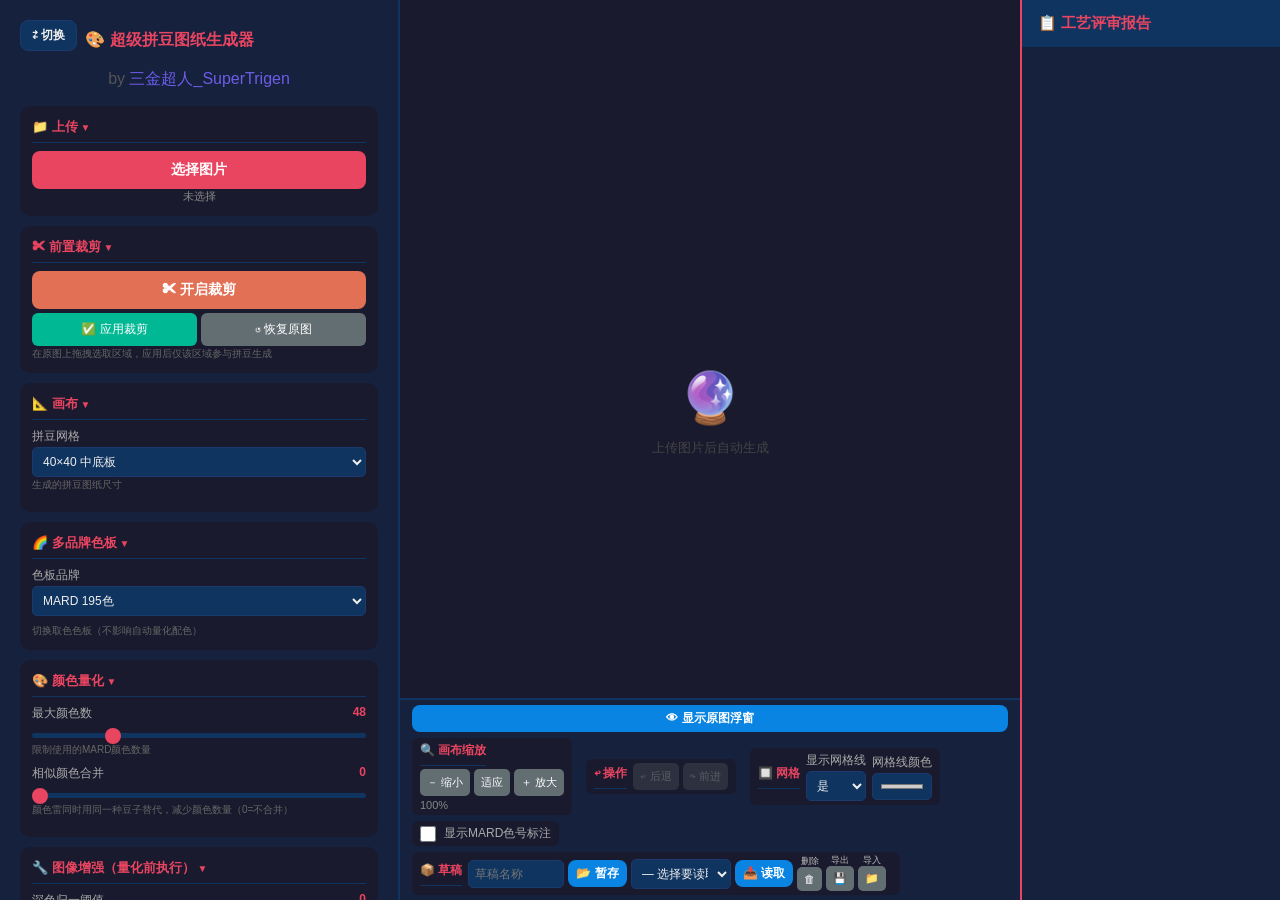
==== app.html @ 9b3119f3 "选择页电脑手机端拆分" ====
<!DOCTYPE html>
<html lang="zh-CN">
<head>
    <meta charset="UTF-8">
    <meta name="viewport" content="width=device-width, initial-scale=1.0">
    <title>免费拼豆图纸生成器 Pro - by 三金超人_SuperTrigen</title>
    <link rel="stylesheet" href="css/style.css">
    <link rel="stylesheet" href="css/mobile.css">
</head>
<body class="force-desktop">
<script>(function(){var m=new URLSearchParams(location.search).get('mode');var b=document.body;if(m==='mobile'){b.classList.remove('force-desktop');b.classList.add('layout-mobile');}else{b.classList.add('force-desktop');b.classList.remove('layout-mobile');}})();</script>
<div class="app-container">
<div class="control-panel" id="control-panel" style="width:400px;flex-shrink:0;">
<div class="sheet-grip" data-sheet="cp"><button type="button" class="sheet-close" aria-label="关闭" onpointerdown="event.stopPropagation()" onclick="closeSheet()">✕</button></div>
<div class="title-row"><button class="title-switch" id="switchVersionBtn2" onclick="location.href='index.html'" title="切换版本">⇄ 切换</button>
<h1 class="title" style="font-size:18px;margin-top:10px;white-space:nowrap;">🎨 超级拼豆图纸生成器</h1></div>
<p class="author" style="font-size:16px;margin-top:8px;white-space:nowrap;">by <a href="https://github.com/chai-07" target="_blank">三金超人_SuperTrigen</a></p>
<div class="control-group" data-grp="upload"><h3>📁 上传</h3><input type="file" id="fileInput" accept="image/*" style="display:none"><button class="btn btn-upload" onclick="document.getElementById('fileInput').click()">选择图片</button><p class="file-info" id="fileInfo">未选择</p></div>
<div class="control-group" data-grp="crop"><h3>✂ 前置裁剪</h3>
<button class="btn btn-clear" id="cropOpenBtn" style="margin-bottom:4px">✂ 开启裁剪</button>
<div style="display:flex;gap:4px;">
    <button id="cropApplyBtn" disabled style="flex:1;background:#00b894;color:#fff;border:none;border-radius:6px;padding:8px 0;font-size:12px;cursor:pointer">✅ 应用裁剪</button>
    <button id="cropRestoreBtn" style="flex:1;background:#636e72;color:#fff;border:none;border-radius:6px;padding:8px 0;font-size:12px;cursor:pointer">↺ 恢复原图</button>
</div>
<span class="hint">在原图上拖拽选取区域，应用后仅该区域参与拼豆生成</span></div>
<div class="control-group" data-grp="canvas"><h3>📐 画布</h3><div class="setting-row"><label>拼豆网格</label><select id="canvasSize"><option value="20">20×20 超小底板</option><option value="29">29×29 小底板</option><option value="40" selected>40×40 中底板</option><option value="50">50×50 标准底板</option><option value="80">80×80 大底板</option><option value="100">100×100 超大底板</option><option value="custom">自定义尺寸…</option></select><span class="hint">生成的拼豆图纸尺寸</span></div><div class="setting-row" id="customSizeRow" style="display:none"><label>自定义 (宽×高)</label><span style="display:flex;gap:6px;align-items:stretch"><input type="text" id="customSize" placeholder="例如 35x35 或 60x40" style="flex:1;width:100%;min-width:0;padding:8px;border-radius:6px;background:#0f3460;color:#eee;border:1px solid #1a3a6e;font-size:13px"><button class="btn" id="customSizeConfirm" style="width:auto;flex-shrink:0;padding:8px 16px;font-size:13px;border-radius:6px;background:#e94560;color:#fff">确认</button></span><span class="hint">输入格式：宽x高（5~150，如 35x35），填好后点「确认」生成</span></div></div>
<div class="control-group" data-grp="brand"><h3>🌈 多品牌色板</h3>
<div class="setting-row"><label>色板品牌</label><select id="brandSel"><option value="MARD" selected>MARD 195色</option><option value="PERLER">Perler 117色</option><option value="HAMA">Hama 33色</option><option value="ARTKAL">Artkal 176色</option></select></div>
<span class="hint">切换取色色板（不影响自动量化配色）</span></div>
<div class="control-group" data-grp="quant"><h3>🎨 颜色量化</h3><div class="setting-row"><label>最大颜色数 <span class="value-display" id="colorCountValue">48</span></label><input type="range" id="maxColors" min="4" max="195" value="48" step="1"><span class="hint">限制使用的MARD颜色数量</span></div>
<div class="setting-row"><label>相似颜色合并 <span class="value-display" id="mergeSimilarValue">0</span></label><input type="range" id="mergeSimilar" min="0" max="100" value="0" step="1"><span class="hint">颜色雷同时用同一种豆子替代，减少颜色数量（0=不合并）</span></div></div>
<div class="control-group" data-grp="enhance"><h3>🔧 图像增强（量化前执行）</h3>
<div class="enh-btns">
<button type="button" class="enh-btn" data-target="darkUnify">深色归一</button>
<button type="button" class="enh-btn" data-target="blackThreshold">黑色阈值</button>
<button type="button" class="enh-btn" data-target="gamma">伽马</button>
<button type="button" class="enh-btn" data-target="saturation">饱和度</button>
<button type="button" class="enh-btn" data-target="contrast">对比度</button>
<button type="button" class="enh-btn" data-target="brightness">亮度</button>
<button type="button" class="enh-btn" data-target="sharpen">锐化</button>
<button type="button" class="enh-btn" data-target="denoise">降噪</button>
</div>
<div class="enh-panels">
<div class="setting-row enh-row" data-row="darkUnify"><label>深色归一阈值 <span class="value-display" id="darkUnifyValue">0</span></label><input type="range" id="darkUnify" min="0" max="40" value="0" step="1"><span class="hint">亮度低于此值的像素强制变纯黑</span></div>
<div class="setting-row enh-row" data-row="blackThreshold"><label>黑色阈值 <span class="value-display" id="blackValue">0</span></label><input type="range" id="blackThreshold" min="0" max="30" value="0" step="1"><span class="hint">压暗部去灰雾，让画面更通透</span></div>
<div class="setting-row enh-row" data-row="gamma"><label>伽马校正 <span class="value-display" id="gammaValue">1.00</span></label><input type="range" id="gamma" min="70" max="130" value="100" step="1"><span class="hint">校正整体亮度曲线</span></div>
<div class="setting-row enh-row" data-row="saturation"><label>饱和度 <span class="value-display" id="satValue">100</span>%</label><input type="range" id="saturation" min="80" max="120" value="100" step="1"><span class="hint">增强色彩鲜艳度</span></div>
<div class="setting-row enh-row" data-row="contrast"><label>对比度 <span class="value-display" id="contrastValue">100</span>%</label><input type="range" id="contrast" min="80" max="120" value="100" step="1"><span class="hint">100为原图基准，左右微调明暗层次</span></div>
<div class="setting-row enh-row" data-row="brightness"><label>亮度 <span class="value-display" id="brightValue">0</span></label><input type="range" id="brightness" min="-20" max="20" value="0" step="1"><span class="hint">整体提亮或压暗</span></div>
<div class="setting-row enh-row" data-row="sharpen"><label>锐化 <span class="value-display" id="sharpValue">0</span></label><input type="range" id="sharpen" min="-10" max="10" value="0" step="1"><span class="hint">正值锐化 / 负值柔化，0为原图</span></div>
<div class="setting-row enh-row" data-row="denoise"><label>降噪 <span class="value-display" id="denoiseValue">0</span></label><input type="range" id="denoise" min="0" max="5" value="0" step="1"><span class="hint">减少杂色碎点</span></div>
</div>
<button class="btn btn-reset" onclick="resetParams()">↺ 重置所有参数</button></div>
<div class="control-group" data-grp="clean"><h3>🧹 清理</h3><button class="btn btn-clear" onclick="removeSingles()">🧹 清除1×1孤立点</button></div>
<!-- 画布缩放控件已移至中栏底部 .mid-bottom -->
<div class="control-group" data-grp="sym"><h3>🪞 对称绘图</h3>
<div class="setting-row"><label>对称模式</label><select id="symMode"><option value="off" selected>关闭</option><option value="vertical">左右对称</option><option value="horizontal">上下对称</option><option value="quad">四向对称</option></select></div>
<span class="hint">开启后画笔自动镜像，适合制作对称图案</span></div>
<div class="control-group" data-grp="edit"><h3>🖌️ 手动修图</h3>
<div style="display:flex;gap:4px;margin-bottom:6px;">
    <button class="btn btn-wand" id="wandBtn" onclick="toggleWand()" style="flex:1;background:#9b59b6;color:#fff;border:none;border-radius:5px;cursor:pointer;font-size:12px;padding:8px 0;">🪄 魔棒选区</button>
</div>
<p style="font-size:11px;color:#aaa;margin-bottom:4px;">画笔: <span id="brushColorDisplay" style="color:#e94560;">H19 黑色</span></p>
<div style="display:flex;gap:4px;margin-bottom:6px;">
    <button class="btn btn-eyedrop" id="eyedropBtn" onclick="toggleEyedropper()" style="flex:1;">💉 取色管</button>
    <input type="text" id="mardCodeInput" placeholder="输入色号如A1" style="flex:2;" onkeydown="if(event.key==='Enter')setBrushByCode()">
    <button onclick="setBrushByCode()" style="flex:1;background:#636e72;color:#fff;border:none;border-radius:5px;cursor:pointer;font-size:11px;">确定</button>
</div>
<p style="font-size:10px;color:#666;margin-bottom:4px;">全色板取色（点击选色，色板可滚动）</p>
<div class="mard-full-grid" id="mardFullGrid"></div>
<button class="btn btn-null" id="nullBrushBtn" onclick="selectNullBrush()" style="margin-top:6px;margin-bottom:4px;">⬜ 镂空笔(null) · 不填充</button>
<div class="setting-row" style="margin-top:8px;"><label>画笔大小 <span id="brushSizeValue">1</span></label><input type="range" id="brushSize" min="1" max="5" value="1" step="1"></div>
</div>
<div class="control-group" data-grp="pendant"><h3>🔯 挂件工艺模板</h3>
<div class="setting-row"><label>模板形状</label><select id="templateSel"><option value="none" selected>无 / 清除</option><option value="disc">圆形挂件</option><option value="heart">心形挂件</option><option value="rsquare">圆角方挂件</option></select></div>
<div class="setting-row" id="templateScaleRow" style="margin-top:6px;display:none;"><label>模板大小 <span id="templateScaleValue">100%</span></label><input type="range" id="templateScale" min="0.3" max="1" value="1" step="0.05"></div>
<span class="hint">选中模板后拖动滑块，右侧实时预览；将板外区域设为镂空并自动加挂孔</span></div>
<div class="control-group" data-grp="speck"><h3>✨ 智能清理</h3>
<div class="setting-row"><label>清杂碎块(≤N颗) <span id="speckSizeValue" class="value-display">2</span></label><input type="range" id="speckSize" min="1" max="8" value="2" step="1"><span class="hint">仅清除完全孤立在同色区域中的小色块，不碰细线与边缘</span></div>
<button class="btn btn-clear" id="cleanSpecksBtn">✨ 一键清杂点</button>
<span class="hint">移除≤阈值的孤立同色碎块，自动并入周边主色</span></div>
<div class="control-group" data-grp="export">
<div class="setting-row" style="margin-bottom:6px;"><label>导出文件命名前缀</label><input type="text" id="exportName" placeholder="留空自动：随机命名1 / 随机命名2 …"></div>
<button class="btn btn-download" id="downloadBtn" disabled onclick="downloadResult()">💾 下载效果图 PNG</button>
<button class="btn btn-download2" id="downloadCodeBtn" disabled onclick="downloadCodeResult()">📋 下载色号图纸 PNG</button>
<button class="btn btn-download" id="colorPdfBtn" style="margin-top:6px" disabled onclick="downloadColorPdf()">📕 彩色PDF</button>
<button class="btn btn-download2" id="csvBtn" disabled onclick="downloadCsv()">📊 CSV耗材清单</button>
<button class="btn" id="packageBtn"  disabled onclick="packageExport()">📦 一键打包导出（4种）</button>
<span class="hint" id="pkgHint">打包将优先让你选择文件夹保存；浏览器不支持时自动下载ZIP（解压即得文件夹）</span>
</div>
</div>
<div class="center-column">
<div class="result-area" id="resultArea">
<div class="result-box"><canvas id="resultCanvas"></canvas><div class="placeholder" id="resultPlaceholder"><span class="icon">🔮</span>上传图片后自动生成</div></div>
<p class="tool-info" id="pixelInfo"></p>
<div class="float-original" id="floatOriginal" style="display:none">
<div class="float-head" id="floatHead"><span>📷 原图（拖动此处移动）</span><span class="float-x" id="floatClose" title="隐藏原图">✕</span></div>
<div class="float-body"><img id="originalImage" style="display:none" alt="原图">
<div class="crop-overlay" id="cropOverlay"><div class="crop-rect" id="cropRect"></div></div>
</div>
</div>
</div>
<div class="mid-bottom">
<button class="btn btn-download2" id="toggleOriginalBtn">👁 显示原图浮窗</button>
<div class="control-group zoom-bar zoom-col"><h3>🔍 画布缩放</h3>
<div class="zoom-btns">
<button onclick="zoomCanvas(0.8)" class="mini">－ 缩小</button>
<button onclick="fitZoom()" class="mini">适应</button>
<button onclick="zoomCanvas(1.25)" class="mini">＋ 放大</button>
</div>
<p class="file-info" id="zoomInfo" style="text-align:center;margin-top:2px;">100%</p>
</div>
<div class="control-group zoom-bar"><h3>↩ 操作</h3>
<div class="zoom-btns">
<button class="mini" id="undoBtn" onclick="undoBrush()">↩ 后退</button>
<button class="mini" id="redoBtn" onclick="redoBrush()">↷ 前进</button>
</div></div>
<div class="control-group" data-grp="grid"><h3>🔲 网格</h3>
<div class="setting-row"><label>显示网格线</label><select id="showGrid"><option value="yes" selected>是</option><option value="no">否</option></select></div>
<div class="setting-row"><label>网格线颜色</label><input type="color" id="gridColor" value="#cccccc"></div>
</div>
<div class="control-group" data-grp="code" style="flex-direction:row;align-items:center"><div class="checkbox-row" style="margin:0"><input type="checkbox" id="showColorCodes" onchange="toggleColorCodes()"><label for="showColorCodes">显示MARD色号标注</label></div></div>
<div class="control-group" data-grp="draft"><h3>📦 草稿</h3>
<div class="draft-row">
<input type="text" id="draftName" placeholder="草稿名称">
<button class="btn btn-download2" onclick="saveDraft()">📂 暂存</button>
<select id="draftSelect"><option value="">— 读取 —</option></select>
<button class="btn btn-download2" onclick="loadDraft()">📥 读取</button>
<span class="mini-cap"><span class="cap">删除</span><button class="mini" onclick="deleteDraft()" title="删除选中">🗑</button></span>
<span class="mini-cap"><span class="cap">导出</span><button class="mini" onclick="exportDraft()" title="导出文件">💾</button></span>
<span class="mini-cap"><span class="cap">导入</span><button class="mini" onclick="document.getElementById('draftFileInput').click()" title="导入文件">📁</button></span>
</div>
<input type="file" id="draftFileInput" accept=".json,application/json" style="display:none">
<p class="file-info" id="draftInfo"></p></div>
</div>
<p class="file-info storage-warn" id="storageWarn" style="display:none;padding:3px 12px;color:#e9b949;font-size:11px;background:#16213e;border-top:1px solid #0f3460;"></p>
</div>
<aside class="review-panel" id="reviewPanel">
<div class="sheet-grip" data-sheet="rp"><button type="button" class="sheet-close" aria-label="关闭" onpointerdown="event.stopPropagation()" onclick="closeSheet()">✕</button></div>
    <div class="rp-header"><span>📋 工艺评审报告</span></div>
    <div class="rp-body" id="reviewBody"></div>
</aside>
</div>
<div class="mobile-top" id="mobileTop">
  <div class="mt-left">
    <button class="mt-btn" id="switchVersionBtn" title="切换版本"><span class="mt-ico">⇄</span><span class="mt-txt">切换</span></button>
    <button class="mt-btn" id="mtGrid" title="网格"><span class="mt-ico">🔲</span><span class="mt-txt">网格</span></button>
    <button class="mt-btn" id="mtCode" title="色号标注"><span class="mt-ico">🔢</span><span class="mt-txt">色号</span></button>
    <button class="mt-btn" id="mtReview" title="评审报告"><span class="mt-ico">📋</span><span class="mt-txt">评审</span></button>
  </div>
  <div class="mt-right">
    <button class="mt-btn mt-accent" id="mtDraft" title="草稿"><span class="mt-ico">📂</span><span class="mt-txt">草稿</span></button>
    <button class="mt-btn mt-accent" id="mtExport" title="导出"><span class="mt-ico">💾</span><span class="mt-txt">导出</span></button>
  </div>
</div>
<div class="mobile-bar" id="mobileBar">
    <button class="mbtn" data-grp="upload"><span class="ico">📁</span><span>上传</span></button>
    <button class="mbtn" data-grp="crop"><span class="ico">✂️</span><span>裁剪</span></button>
    <button class="mbtn" data-grp="canvas"><span class="ico">📐</span><span>画布</span></button>
    <button class="mbtn" data-grp="brand"><span class="ico">🌈</span><span>色板</span></button>
    <button class="mbtn" data-grp="quant"><span class="ico">🎨</span><span>调色</span></button>
    <button class="mbtn" data-grp="enhance"><span class="ico">🔧</span><span>增强</span></button>
    <button class="mbtn" data-grp="clean"><span class="ico">🧹</span><span>清理</span></button>
    <button class="mbtn" data-grp="sym"><span class="ico">🪞</span><span>对称</span></button>
    <button class="mbtn" data-grp="edit"><span class="ico">🖌️</span><span>手动</span></button>
    <button class="mbtn" data-grp="pendant"><span class="ico">🔯</span><span>挂件</span></button>
    <button class="mbtn" data-grp="speck"><span class="ico">✨</span><span>智能</span></button>
</div>
<div class="scrim" id="scrim"></div>

<script src="js/data.js"></script>
<script src="js/color.js"></script>
<script src="js/render.js"></script>
<script src="js/draft.js"></script>
<script src="js/review.js"></script>
<script src="js/export.js"></script>
<script src="js/ui.js"></script>
</body>
</html>
---- css/style.css ----
*{margin:0;padding:0;box-sizing:border-box}
        html,body{height:100%}
        body{font-family:'Segoe UI',Arial,sans-serif;background:#1a1a2e;color:#eee}
        .app-container{display:flex;height:100vh;overflow:hidden}
        .control-panel{width:260px;min-width:240px;background:#16213e;padding:20px;overflow-y:auto;display:flex;flex-direction:column;gap:10px;border-right:2px solid #0f3460;position:relative;z-index:68}
        .control-panel h1{font-size:18px;color:#e94560;text-align:center}
        .control-panel .author{font-size:10px;color:#555;text-align:center;margin-bottom:6px}
        .control-panel .author a{color:#6c5ce7;text-decoration:none}
        .control-panel .author a:hover{color:#e94560}
        .control-group{background:#1a1a2e;border-radius:10px;padding:12px}
        .control-group h3{font-size:13px;color:#e94560;margin-bottom:8px;border-bottom:1px solid #0f3460;padding-bottom:6px}
        .setting-row{margin-bottom:8px}
        .setting-row label{display:block;font-size:12px;color:#aaa;margin-bottom:2px}
        .hint{font-size:10px;color:#666;display:block;margin-top:1px}
        .value-display{float:right;color:#e94560;font-weight:bold;font-size:12px}
        input[type="range"]{width:100%;height:5px;border-radius:3px;background:#0f3460;-webkit-appearance:none;cursor:pointer}
        input[type="range"]::-webkit-slider-thumb{-webkit-appearance:none;width:16px;height:16px;border-radius:50%;background:#e94560;cursor:pointer}
        select,input[type="color"]{width:100%;padding:6px;border-radius:5px;background:#0f3460;color:#eee;border:1px solid #1a3a6e;font-size:12px}
        input[type="text"]{width:100%;padding:6px;border-radius:5px;background:#0f3460;color:#eee;border:1px solid #1a3a6e;font-size:12px}
        .btn{width:100%;padding:10px;color:white;border:none;border-radius:8px;font-size:14px;cursor:pointer;font-weight:bold}
        .btn-upload{background:#e94560}.btn-upload:hover{background:#ff6b81}
        .btn-download{background:#00b894}.btn-download:hover{background:#00d2a0}.btn-download:disabled{opacity:.4;cursor:not-allowed}
        .btn-download2{background:#0984e3}.btn-download2:hover{background:#1a94f7}.btn-download2:disabled{opacity:.4;cursor:not-allowed}
        .btn-reset{background:#636e72;margin-bottom:4px}.btn-reset:hover{background:#7f8c8d}
        .btn-clear{background:#e17055;margin-bottom:4px}.btn-clear:hover{background:#f19075}
        .btn-undo{background:#6c5ce7;margin-bottom:4px}.btn-undo:hover{background:#7c6cf7}
        .btn-eyedrop{background:#fdcb6e;color:#333;margin-bottom:4px}.btn-eyedrop:hover{background:#ffeaa7}.btn-eyedrop.active{background:#e94560;color:#fff}
        .btn-null{background:#00b894}.btn-null:hover{background:#00d2a0}.btn-null.active{background:#e94560;color:#fff;box-shadow:0 0 8px #e94560}#packageBtn {background:#e94560;margin-top:4px;}
        #packageBtn:disabled {opacity:.4;cursor:not-allowed;}
        .file-info{font-size:11px;color:#888;text-align:center}
        .checkbox-row{display:flex;align-items:center;gap:8px;font-size:12px;color:#aaa;margin-bottom:8px}
        .checkbox-row input[type="checkbox"]{width:16px;height:16px;cursor:pointer}
        .mard-full-grid{display:grid;grid-template-columns:repeat(10,1fr);gap:2px;max-height:250px;overflow-y:auto;padding:4px;background:#0f3460;border-radius:6px;margin-top:6px}
        .mard-full-item{display:flex;flex-direction:column;align-items:center;cursor:pointer;padding:2px 1px;border-radius:3px;border:1px solid transparent;transition:0.15s}
        .mard-full-item:hover{border-color:#fff;background:#1a3a6e}
        .mard-full-item.active{border-color:#e94560;background:#1a1a2e;box-shadow:0 0 8px #e94560}
        .mard-full-swatch{width:22px;height:22px;border-radius:2px;border:1px solid #555}
        .mard-full-label{font-size:8px;color:#ccc;margin-top:1px;text-align:center}
        .eyedrop-cursor{cursor:crosshair}
        .preview-panel{flex:1;display:flex;flex-direction:column;align-items:center;justify-content:center;background:#1a1a2e;padding:20px;border-right:2px solid #0f3460;min-width:280px}
        .preview-panel h2{font-size:14px;color:#888;margin-bottom:15px}
        .preview-box{max-width:100%;max-height:65vh;border-radius:10px;overflow:auto;background:#111;display:flex;align-items:center;justify-content:center}
        .preview-box img{max-width:100%;max-height:65vh;object-fit:contain}
        .result-panel{flex:1;display:flex;flex-direction:column;align-items:center;justify-content:center;background:#1a1a2e;padding:20px;min-width:280px;overflow:auto}
        .result-panel h2{font-size:14px;color:#888;margin-bottom:15px}
        .result-box{overflow:auto;width:100%;max-width:100%;max-height:70vh}
        .result-box canvas{display:block;margin:0 auto;max-width:none;image-rendering:pixelated;cursor:crosshair}
        .placeholder{color:#444;font-size:13px;text-align:center;padding:40px}
        .placeholder .icon{font-size:50px;display:block;margin-bottom:12px}
        .tool-info{font-size:11px;color:#e94560;text-align:center;margin-top:5px;min-height:18px}
        @media(max-width:1200px){
        .app-container{flex-direction:column;height:auto;min-height:100vh;padding-top:56px}
        .control-panel{position:fixed;top:0;left:0;height:100vh;width:320px;max-width:85vw;z-index:70;transform:translateX(-105%);transition:transform .3s ease;box-shadow:8px 0 24px rgba(0,0,0,.5);padding-top:60px}
        .control-panel.open{transform:translateX(0)}
        .mobile-bar{display:flex}
        .review-panel{position:fixed;top:0;right:0;height:100vh;width:330px;max-width:92vw;transform:translateX(105%);transition:transform .3s ease;z-index:75;box-shadow:-8px 0 24px rgba(0,0,0,.5)}
        .review-panel.open{transform:translateX(0)}
        .result-box canvas{touch-action:none}
        .preview-panel,.result-panel{min-width:auto;width:100%}
    }
    .group-toggle{cursor:pointer;user-select:none}
    .group-toggle::after{content:' ▼';font-size:10px;color:#e94560}
    .control-group.collapsed .group-body{display:none}
    .control-group.collapsed .group-toggle::after{content:' ▶'}
    .group-body{margin-top:8px}
    .mobile-bar{display:none;align-items:center;gap:8px;padding:10px;background:#16213e;border-bottom:2px solid #0f3460;position:fixed;top:0;left:0;right:0;z-index:72}
    .mobile-top{display:none}    .mobile-bar .mbtn{flex:1;background:#0f3460;color:#eee;border:1px solid #1a3a6e;border-radius:8px;padding:12px;font-size:15px;font-weight:bold}
    .center-column{display:flex;flex-direction:column;flex:1 1 auto;min-width:0;max-width:1000px;margin:0 auto;overflow-y:auto}
    .center-column .result-panel{flex:none;border-right:none;background:transparent;min-height:0}
    .result-area{position:relative;flex:1 1 auto;min-height:0;display:flex;flex-direction:column;align-items:center;justify-content:center;overflow:hidden;padding:8px}
.center-column .result-box{width:100%;max-width:100%;max-height:100%;overflow:auto}
    .float-original{position:fixed;top:12px;left:auto;right:12px;bottom:auto;width:160px;max-width:32%;background:#16213e;border:1px solid #e94560;border-radius:8px;box-shadow:0 4px 16px rgba(0,0,0,.5);z-index:120;overflow:hidden}
    .float-head{display:flex;justify-content:space-between;align-items:center;padding:4px 8px;background:#0f3460;color:#e94560;font-size:12px;cursor:move;user-select:none}
    .float-x{cursor:pointer;color:#eee;font-size:14px;padding:0 4px}
    .float-body{position:relative}
    .float-body img{display:block;width:100%;height:auto}
    @media (max-width:1199px){ .float-original{top:auto;bottom:84px;right:12px} }
    .mid-bottom{flex:0 0 auto;display:flex;flex-wrap:wrap;align-items:center;gap:6px 14px;padding:5px 12px;background:#16213e;border-top:2px solid #0f3460;overflow:visible;white-space:normal}
.center-column .mid-bottom>*{margin:0}
.center-column .mid-bottom .control-group{display:flex;flex-direction:row;align-items:center;flex-wrap:nowrap;gap:6px;padding:4px 8px;margin:0!important;border-radius:6px}
.center-column .mid-bottom .control-group h3{margin:0!important;font-size:12px;white-space:nowrap}
.center-column .mid-bottom .setting-row{margin:0!important}
.center-column .mid-bottom .control-group input,.center-column .mid-bottom .control-group select,.center-column .mid-bottom .control-group button{margin:0!important}
.center-column .mid-bottom #draftName{width:96px}
.center-column .mid-bottom #draftSelect{width:100px}
.center-column .mid-bottom .draft-row{display:flex;align-items:center;gap:4px;flex-wrap:nowrap}
.center-column .mid-bottom .mini{background:#636e72;color:#fff;border:none;border-radius:5px;cursor:pointer;font-size:11px;padding:6px 7px;white-space:nowrap}
.center-column .mid-bottom .mini:disabled{background:#3a3f4a;color:#888;cursor:not-allowed;opacity:.6}
.center-column .mid-bottom .btn{padding:5px 8px;font-size:12px}
.center-column .mid-bottom #toggleOriginalBtn{margin:0!important}
.center-column .mid-bottom #zoomInfo,.center-column .mid-bottom #draftInfo{margin:0!important}
    .zoom-bar{margin:0!important}
    .center-column .mid-bottom .zoom-col{flex-direction:column;align-items:flex-start;gap:3px}
    .center-column .mid-bottom .zoom-col .zoom-btns{display:flex;gap:4px;align-items:center;margin:0!important}
    .center-column .mid-bottom .mini-cap{display:flex;flex-direction:column;align-items:center;gap:1px;line-height:1}
    .center-column .mid-bottom .mini-cap .cap{font-size:9px;color:#bbb}
    .review-panel{width:260px;min-width:240px;background:#16213e;border-left:2px solid #e94560;display:flex;flex-direction:column;overflow:hidden}
    .rp-header{display:flex;justify-content:space-between;align-items:center;padding:14px 16px;background:#0f3460;color:#e94560;font-weight:bold;font-size:15px}
    .rp-close{background:none;border:none;color:#eee;font-size:22px;cursor:pointer;line-height:1}
    .rp-body{padding:14px 16px;overflow-y:auto;flex:1;font-size:13px;color:#ddd}
    .rp-section{background:#1a1a2e;border-radius:8px;padding:10px;margin-bottom:12px}
    .rp-section h4{color:#e94560;font-size:13px;margin-bottom:8px;border-bottom:1px solid #0f3460;padding-bottom:4px}
    .rp-stat{display:flex;justify-content:space-between;padding:3px 0;font-size:12px}
    .rp-frag{font-size:11px;color:#ffb3b3;margin:2px 0}
    .rp-suggest{font-size:12px;color:#aef;margin:3px 0}
    .rp-badge{display:inline-block;background:#e94560;color:#fff;border-radius:10px;padding:3px 12px;font-weight:bold;font-size:14px}
    .scrim{position:fixed;inset:0;background:rgba(0,0,0,.55);z-index:65;opacity:0;visibility:hidden;transition:.3s}
    .sheet-grip{display:none;flex:0 0 auto;align-items:center;justify-content:center;height:24px;cursor:row-resize;touch-action:none}
    .sheet-grip::after{content:"";width:42px;height:5px;border-radius:3px;background:#3a4570}
    .enh-btns{display:none}      /* 桌面端不显示按钮栏，增强滑块直接展开 */
    .enh-row{}                   /* 桌面端默认显示所有增强滑块 */
    .sheet-close{display:none;position:absolute;right:8px;top:50%;transform:translateY(-50%);width:30px;height:30px;align-items:center;justify-content:center;background:transparent;border:none;color:#8a93a8;font-size:18px;line-height:1;padding:0;z-index:7}
    .scrim.show{opacity:1;visibility:visible}
    .crop-overlay{position:fixed;background:rgba(0,0,0,.5);touch-action:none;z-index:85;display:none}
    .crop-rect{position:absolute;border:2px dashed #e94560;background:rgba(233,69,96,.18);box-shadow:0 0 0 9999px rgba(0,0,0,.5)}
    .hl-btn:active{background:#e94560!important}
    .btn-review{background:#6c5ce7!important;margin-bottom:6px}
    .btn-review:hover{background:#7c6cf7!important}
    .rp-tab{cursor:pointer;transition:filter .15s}
    .rp-tab:hover{filter:brightness(1.15)}
    .risk-item{cursor:pointer;transition:background .15s,border-color .15s}
    .risk-item:hover{background:#1a3a6e!important;border-color:#e94560!important}

/* 桌面端：切换按钮与标题同一行 */
.title-row{display:flex;align-items:center;gap:8px;flex-wrap:nowrap}
.title-row .title{font-size:16px!important;white-space:nowrap!important;margin:10px 0 0!important}
.title-switch{background:#0f3460;color:#eee;border:1px solid #1a3a6e;border-radius:8px;padding:6px 11px;font-size:12px;font-weight:600;cursor:pointer;white-space:nowrap;flex-shrink:0}
.title-switch:active{background:#1a3a6e}

/* ===== 强制电脑版（在手机上也可选桌面布局） ===== */
body.force-desktop .app-container{flex-direction:row!important;height:100vh!important;min-height:0!important;padding-top:0!important;overflow:auto!important}
body.force-desktop .control-panel{position:relative!important;transform:none!important;top:auto!important;left:auto!important;height:auto!important;width:400px!important;min-width:240px!important;max-width:none!important;padding-top:20px!important;box-shadow:none!important;flex-shrink:0!important}
body.force-desktop .review-panel{position:relative!important;transform:none!important;top:auto!important;right:auto!important;height:auto!important;width:260px!important;min-width:240px!important;max-width:none!important;box-shadow:none!important;flex-shrink:0!important}
body.force-desktop .mobile-bar{display:none!important}
body.force-desktop .scrim{display:none!important}
body.force-desktop .mobile-top{display:none!important}
body.force-desktop .center-column{max-width:none!important;margin:0!important;flex:1 1 auto!important;min-width:480px!important}
---- css/mobile.css ----
/* 手机版排版（由 app.html 按需加载；desktop 模式不生效） */
/* ===== 手机版排版：美图秀秀式竖屏（画布为主角 + 底部工具栏 + 底部弹出面板） ===== */
@media(max-width:1200px){
  body:not(.force-desktop) .app-container{flex-direction:column!important;height:100vh!important;min-height:0!important;padding:0!important;overflow:hidden!important}
  /* 中间列：画布占主体，常用工具条常驻底部 */
  body:not(.force-desktop) .center-column{flex:1 1 auto!important;min-height:0!important;display:flex!important;flex-direction:column!important;margin:0!important;max-width:none!important;padding:0 0 calc(150px + env(safe-area-inset-bottom))!important;overflow:hidden!important}
  body:not(.force-desktop) .result-area{flex:1 1 auto!important;min-height:0!important;display:flex!important;flex-direction:column!important;align-items:center!important;justify-content:center!important;overflow:auto!important;padding:58px 14px 14px!important}
  body:not(.force-desktop) .result-box{max-height:none!important;margin:0!important}
  body:not(.force-desktop) .result-box canvas{max-width:100%!important;height:auto!important}
  body:not(.force-desktop) .tool-info{margin:8px 0 0!important;font-size:12px;text-align:center}
  body:not(.force-desktop) .mid-bottom{position:fixed!important;left:0;right:0;top:auto!important;bottom:calc(52px + env(safe-area-inset-bottom))!important;z-index:79;flex:0 0 auto!important;flex-wrap:wrap!important;overflow:visible!important;gap:4px!important;padding:6px 10px!important;height:auto!important;min-height:46px!important;box-sizing:border-box!important;align-items:center!important;background:#16213e!important;border-top:1px solid #0f3460}
  body:not(.force-desktop) .center-column .mid-bottom .control-group{flex:0 0 auto!important}
  body:not(.force-desktop) .mid-bottom .control-group h3{white-space:nowrap;font-size:12px}
  body:not(.force-desktop) .mid-bottom .zoom-col{flex-direction:row!important;align-items:center!important;gap:6px!important}
  body:not(.force-desktop) .mid-bottom::-webkit-scrollbar{height:6px}
  body:not(.force-desktop) .mid-bottom::-webkit-scrollbar-thumb{background:#0f3460;border-radius:3px}
  body:not(.force-desktop) .mid-bottom .control-group[data-grp="grid"],
  body:not(.force-desktop) .mid-bottom .control-group[data-grp="code"],
  body:not(.force-desktop) .mid-bottom .control-group[data-grp="draft"]{display:none!important}
  body:not(.force-desktop) .mid-bottom .control-group{padding:3px 6px!important;border-radius:6px}
  body:not(.force-desktop) .mid-bottom .control-group h3{font-size:11px!important;margin:0!important}
  body:not(.force-desktop) .mid-bottom #toggleOriginalBtn{padding:4px 8px!important;font-size:11px!important}
  body:not(.force-desktop) .mid-bottom .mini{padding:4px 7px!important;font-size:11px!important}
  body:not(.force-desktop) .mid-bottom .zoom-btns{gap:3px!important}
  body:not(.force-desktop) .storage-warn{padding:3px 10px!important}
  /* 原图浮窗避让底部工具栏 */
  body:not(.force-desktop) .float-original{bottom:calc(150px + env(safe-area-inset-bottom))!important;max-width:34vw!important}
  body:not(.force-desktop) .float-original img{width:auto!important;max-width:100%!important;max-height:16vh!important}
  /* 设置：底部弹出抽屉（顶部把手+横滑标签，画布不被遮挡、不变暗） */
  body:not(.force-desktop) .control-panel{position:fixed!important;left:0;right:0;bottom:calc(144px + env(safe-area-inset-bottom))!important;top:auto!important;width:100%!important;max-width:none!important;min-width:0!important;height:54vh!important;max-height:calc(100vh - 196px)!important;display:flex!important;flex-direction:column!important;transform:translateY(120%)!important;transition:transform .3s cubic-bezier(.22,.61,.36,1)!important;background:#16213e!important;border:none!important;border-radius:18px 18px 0 0!important;box-shadow:0 -10px 40px rgba(0,0,0,.55)!important;padding:0 0 14px!important;z-index:130!important;overflow:auto!important}
  body:not(.force-desktop) .control-panel.open{transform:translateY(0)!important}
  body:not(.force-desktop) .control-panel .title-row,
  body:not(.force-desktop) .control-panel .title,
  body:not(.force-desktop) .control-panel .author{display:none!important}
  body:not(.force-desktop) .control-panel .sheet-grip{position:sticky!important;top:0!important;z-index:6!important;background:#16213e!important;margin:0!important;height:30px!important;flex:0 0 auto!important}
  body:not(.force-desktop) .control-panel .sheet-close{display:flex!important}
  body:not(.force-desktop) .control-panel .enh-btns{display:flex!important;flex-wrap:nowrap!important;gap:6px!important;overflow-x:auto!important;-webkit-overflow-scrolling:touch;padding:8px 12px!important;margin:0!important;border-bottom:1px solid #0f3460!important;flex:0 0 auto!important;background:#16213e!important}
  body:not(.force-desktop) .control-panel .enh-btns::-webkit-scrollbar{height:0!important}
  body:not(.force-desktop) .control-panel .enh-btn{flex:0 0 auto!important;background:#0f3460;border:1px solid #1a3a6e;color:#cfd6e6;border-radius:14px;padding:6px 12px!important;font-size:12px!important;font-weight:600;line-height:1;white-space:nowrap}
  body:not(.force-desktop) .control-panel .enh-btn.active{background:#e94560;border-color:#e94560;color:#fff}
  body:not(.force-desktop) .control-panel .enh-row{display:none}
  body:not(.force-desktop) .control-panel .control-group{padding:12px 16px!important;margin:0!important;flex:0 0 auto!important}
  /* 评审：顶部滑下抽屉 */
  body:not(.force-desktop) .review-panel{position:fixed!important;left:0;right:0;top:calc(52px + env(safe-area-inset-top))!important;bottom:auto!important;width:100%!important;max-width:none!important;min-width:0!important;max-height:calc(100vh - 110px)!important;height:auto!important;display:flex!important;flex-direction:column!important;transform:translateY(-120%)!important;transition:transform .3s cubic-bezier(.22,.61,.36,1)!important;background:#16213e!important;border:none!important;border-radius:0 0 18px 18px!important;box-shadow:0 10px 40px rgba(0,0,0,.55)!important;padding:0 0 calc(20px + env(safe-area-inset-bottom))!important;z-index:130!important;overflow:auto!important}
  body:not(.force-desktop) .review-panel.open{transform:translateY(0)!important}
  body:not(.force-desktop) .review-panel .sheet-grip{position:sticky!important;top:0!important;z-index:6!important;background:#16213e!important;margin:0!important;height:30px!important;flex:0 0 auto!important}
  body:not(.force-desktop) .review-panel .sheet-close{display:flex!important}
  body:not(.force-desktop) .review-panel .rp-header{position:sticky!important;top:30px!important;z-index:5!important;flex:0 0 auto!important;background:#16213e!important;padding:14px 16px 8px!important;font-size:16px}
  body:not(.force-desktop) .review-panel .rp-body{flex:1 1 auto!important;min-height:0!important;padding:0 16px!important}
  /* 顶部栏（网格/色号/评审 + 草稿/导出） */
  body:not(.force-desktop) .mobile-top{display:flex!important;position:fixed;left:0;right:0;top:0;z-index:75;justify-content:space-between;align-items:center;gap:4px;padding:6px 8px calc(6px + env(safe-area-inset-top));background:#16213e;border-bottom:2px solid #0f3460;overflow-x:auto!important;-webkit-overflow-scrolling:touch;white-space:nowrap}
  body:not(.force-desktop) .mobile-top .mt-left,
  body:not(.force-desktop) .mobile-top .mt-right{display:flex;gap:6px;align-items:center}
  body:not(.force-desktop) .mobile-top .mt-btn{background:#0f3460;border:1px solid #1a3a6e;color:#cfd6e6;border-radius:18px;display:flex;align-items:center;gap:4px;padding:5px 8px;font-size:11px;font-weight:600;line-height:1}
  body:not(.force-desktop) .mobile-top .mt-btn .mt-ico{font-size:15px;line-height:1}
  body:not(.force-desktop) .mobile-top .mt-btn.active{background:#e94560;border-color:#e94560;color:#fff}
  body:not(.force-desktop) .mobile-top .mt-btn.mt-accent{background:#e94560;border-color:#e94560;color:#fff}
  body:not(.force-desktop) .title-switch{display:none!important}
  /* 底部功能分类 tab（横向滚动） */
  body:not(.force-desktop) .mobile-bar{display:flex!important;position:fixed;left:0;right:0;bottom:0;top:auto!important;z-index:78;gap:6px;height:calc(52px + env(safe-area-inset-bottom));box-sizing:border-box;align-items:center;padding:0 12px;background:#16213e;border-top:2px solid #0f3460;overflow-x:auto!important;-webkit-overflow-scrolling:touch}
  body:not(.force-desktop) .mobile-bar::-webkit-scrollbar{height:0}
  body:not(.force-desktop) .mobile-bar .mbtn{flex:0 0 auto!important;background:transparent;border:none;color:#cfd6e6;display:flex;flex-direction:column;align-items:center;gap:3px;padding:4px 10px;font-size:11px;font-weight:600;line-height:1.2;white-space:nowrap;border-radius:8px}
  body:not(.force-desktop) .mobile-bar .mbtn .ico{font-size:20px;line-height:1}
  body:not(.force-desktop) .mobile-bar .mbtn.active{color:#e94560}
  body:not(.force-desktop) .mobile-bar .mbtn.active .ico{transform:scale(1.12)}
  /* 遮罩：打开面板时显示，点按关闭 */
  body:not(.force-desktop) .scrim{z-index:125!important;background:transparent!important;pointer-events:none!important}
  body:not(.force-desktop).mb-hidden .mid-bottom{display:none!important}
  body:not(.force-desktop).mb-hidden .control-panel{bottom:calc(52px + env(safe-area-inset-bottom))!important}
  body:not(.force-desktop).mb-hidden .center-column{padding-bottom:calc(52px + env(safe-area-inset-bottom))!important}
}
/* 强制手机版（任意宽度都按手机布局） */
body.layout-mobile .app-container{flex-direction:column!important;height:100vh!important;min-height:0!important;padding:0!important;overflow:hidden!important}
body.layout-mobile .center-column{flex:1 1 auto!important;min-height:0!important;display:flex!important;flex-direction:column!important;margin:0!important;max-width:none!important;padding:0 0 calc(150px + env(safe-area-inset-bottom))!important;overflow:hidden!important}
body.layout-mobile .result-area{flex:1 1 auto!important;min-height:0!important;display:flex!important;flex-direction:column!important;align-items:center!important;justify-content:center!important;overflow:auto!important;padding:58px 14px 14px!important}
body.layout-mobile .result-box{max-height:none!important;margin:0!important}
body.layout-mobile .result-box canvas{max-width:100%!important;height:auto!important}
body.layout-mobile .tool-info{margin:8px 0 0!important;font-size:12px;text-align:center}
body.layout-mobile .mid-bottom{position:fixed!important;left:0;right:0;top:auto!important;bottom:calc(52px + env(safe-area-inset-bottom))!important;z-index:79;flex:0 0 auto!important;flex-wrap:wrap!important;overflow:visible!important;gap:4px!important;padding:6px 10px!important;height:auto!important;min-height:46px!important;box-sizing:border-box!important;align-items:center!important;background:#16213e!important;border-top:1px solid #0f3460}
body.layout-mobile .center-column .mid-bottom .control-group{flex:0 0 auto!important}
body.layout-mobile .mid-bottom .control-group h3{white-space:nowrap;font-size:12px}
body.layout-mobile .mid-bottom .zoom-col{flex-direction:row!important;align-items:center!important;gap:6px!important}
body.layout-mobile .mid-bottom::-webkit-scrollbar{height:6px}
body.layout-mobile .mid-bottom::-webkit-scrollbar-thumb{background:#0f3460;border-radius:3px}
body.layout-mobile .mid-bottom .control-group[data-grp="grid"],
body.layout-mobile .mid-bottom .control-group[data-grp="code"],
body.layout-mobile .mid-bottom .control-group[data-grp="draft"]{display:none!important}
body.layout-mobile .mid-bottom .control-group{padding:3px 6px!important;border-radius:6px}
body.layout-mobile .mid-bottom .control-group h3{font-size:11px!important;margin:0!important}
body.layout-mobile .mid-bottom #toggleOriginalBtn{padding:4px 8px!important;font-size:11px!important}
body.layout-mobile .mid-bottom .mini{padding:4px 7px!important;font-size:11px!important}
body.layout-mobile .mid-bottom .zoom-btns{gap:3px!important}
body.layout-mobile .storage-warn{padding:3px 10px!important}
body.layout-mobile .float-original{bottom:calc(150px + env(safe-area-inset-bottom))!important;max-width:34vw!important}
body.layout-mobile .float-original img{width:auto!important;max-width:100%!important;max-height:16vh!important}
body.layout-mobile .control-panel{position:fixed!important;left:0;right:0;bottom:calc(144px + env(safe-area-inset-bottom))!important;top:auto!important;width:100%!important;max-width:none!important;min-width:0!important;height:54vh!important;max-height:calc(100vh - 196px)!important;display:flex!important;flex-direction:column!important;transform:translateY(120%)!important;transition:transform .3s cubic-bezier(.22,.61,.36,1)!important;background:#16213e!important;border:none!important;border-radius:18px 18px 0 0!important;box-shadow:0 -10px 40px rgba(0,0,0,.55)!important;padding:0 0 14px!important;z-index:130!important;overflow:auto!important}
body.layout-mobile .control-panel.open{transform:translateY(0)!important}
body.layout-mobile .control-panel .title-row,
body.layout-mobile .control-panel .title,
body.layout-mobile .control-panel .author{display:none!important}
body.layout-mobile .control-panel .sheet-grip{position:sticky!important;top:0!important;z-index:6!important;background:#16213e!important;margin:0!important;height:30px!important;flex:0 0 auto!important}
body.layout-mobile .control-panel .sheet-close{display:flex!important}
body.layout-mobile .control-panel .enh-btns{display:flex!important;flex-wrap:nowrap!important;gap:6px!important;overflow-x:auto!important;-webkit-overflow-scrolling:touch;padding:8px 12px!important;margin:0!important;border-bottom:1px solid #0f3460!important;flex:0 0 auto!important;background:#16213e!important}
body.layout-mobile .control-panel .enh-btns::-webkit-scrollbar{height:0!important}
body.layout-mobile .control-panel .enh-btn{flex:0 0 auto!important;background:#0f3460;border:1px solid #1a3a6e;color:#cfd6e6;border-radius:14px;padding:6px 12px!important;font-size:12px!important;font-weight:600;line-height:1;white-space:nowrap}
body.layout-mobile .control-panel .enh-btn.active{background:#e94560;border-color:#e94560;color:#fff}
body.layout-mobile .control-panel .enh-row{display:none}
body.layout-mobile .control-panel .control-group{padding:12px 16px!important;margin:0!important;flex:0 0 auto!important}
body.layout-mobile .review-panel{position:fixed!important;left:0;right:0;top:calc(52px + env(safe-area-inset-top))!important;bottom:auto!important;width:100%!important;max-width:none!important;min-width:0!important;max-height:calc(100vh - 110px)!important;height:auto!important;display:flex!important;flex-direction:column!important;transform:translateY(-120%)!important;transition:transform .3s cubic-bezier(.22,.61,.36,1)!important;background:#16213e!important;border:none!important;border-radius:0 0 18px 18px!important;box-shadow:0 10px 40px rgba(0,0,0,.55)!important;padding:0 0 calc(20px + env(safe-area-inset-bottom))!important;z-index:130!important;overflow:auto!important}
body.layout-mobile .review-panel.open{transform:translateY(0)!important}
body.layout-mobile .review-panel .sheet-grip{position:sticky!important;top:0!important;z-index:6!important;background:#16213e!important;margin:0!important;height:30px!important;flex:0 0 auto!important}
body.layout-mobile .review-panel .sheet-close{display:flex!important}
body.layout-mobile .review-panel .rp-header{position:sticky!important;top:30px!important;z-index:5!important;flex:0 0 auto!important;background:#16213e!important;padding:14px 16px 8px!important;font-size:16px}
body.layout-mobile .review-panel .rp-body{flex:1 1 auto!important;min-height:0!important;padding:0 16px!important}
body.layout-mobile.mb-hidden .control-panel{bottom:calc(52px + env(safe-area-inset-bottom))!important}
body.layout-mobile.mb-hidden .center-column{padding-bottom:calc(52px + env(safe-area-inset-bottom))!important}
body.layout-mobile .mobile-top{display:flex!important;position:fixed;left:0;right:0;top:0;z-index:75;justify-content:space-between;align-items:center;gap:4px;padding:6px 8px calc(6px + env(safe-area-inset-top));background:#16213e;border-bottom:2px solid #0f3460;overflow-x:auto!important;-webkit-overflow-scrolling:touch;white-space:nowrap}
body.layout-mobile .mobile-top .mt-left,
body.layout-mobile .mobile-top .mt-right{display:flex;gap:6px;align-items:center}
body.layout-mobile .mobile-top .mt-btn{background:#0f3460;border:1px solid #1a3a6e;color:#cfd6e6;border-radius:18px;display:flex;align-items:center;gap:4px;padding:5px 8px;font-size:11px;font-weight:600;line-height:1}
body.layout-mobile .mobile-top .mt-btn .mt-ico{font-size:15px;line-height:1}
body.layout-mobile .mobile-top .mt-btn.active{background:#e94560;border-color:#e94560;color:#fff}
body.layout-mobile .mobile-top .mt-btn.mt-accent{background:#e94560;border-color:#e94560;color:#fff}
body.layout-mobile .title-switch{display:none!important}
body.layout-mobile .mobile-bar{display:flex!important;position:fixed;left:0;right:0;bottom:0;top:auto!important;z-index:78;gap:6px;height:calc(52px + env(safe-area-inset-bottom));box-sizing:border-box;align-items:center;padding:0 12px;background:#16213e;border-top:2px solid #0f3460;overflow-x:auto!important;-webkit-overflow-scrolling:touch}
body.layout-mobile .mobile-bar::-webkit-scrollbar{height:0}
body.layout-mobile .mobile-bar .mbtn{flex:0 0 auto!important;background:transparent;border:none;color:#cfd6e6;display:flex;flex-direction:column;align-items:center;gap:3px;padding:4px 10px;font-size:11px;font-weight:600;line-height:1.2;white-space:nowrap;border-radius:8px}
body.layout-mobile .mobile-bar .mbtn .ico{font-size:20px;line-height:1}
body.layout-mobile .mobile-bar .mbtn.active{color:#e94560}
body.layout-mobile .mobile-bar .mbtn.active .ico{transform:scale(1.12)}
body.layout-mobile .scrim{z-index:125!important;background:transparent!important;pointer-events:none!important}
body.layout-mobile.mb-hidden .mid-bottom{display:none!important}
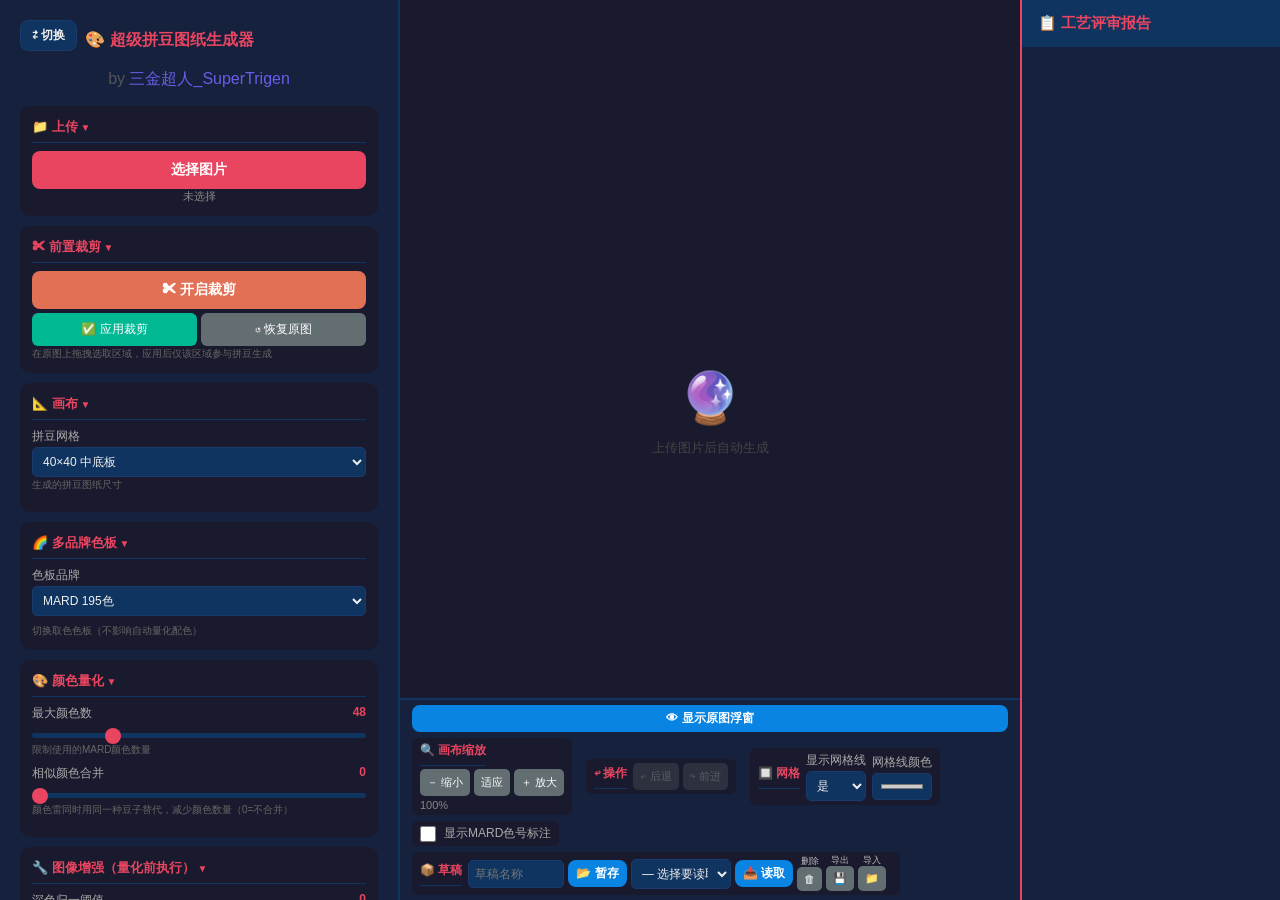
==== commit b33e86d8: "手机端重新布局" ====
--- a/app.html
+++ b/app.html
@@ -143,14 +143,15 @@
 </div>
 <div class="mobile-top" id="mobileTop">
   <div class="mt-left">
-    <button class="mt-btn" id="switchVersionBtn" title="切换版本"><span class="mt-ico">⇄</span><span class="mt-txt">切换</span></button>
-    <button class="mt-btn" id="mtGrid" title="网格"><span class="mt-ico">🔲</span><span class="mt-txt">网格</span></button>
-    <button class="mt-btn" id="mtCode" title="色号标注"><span class="mt-ico">🔢</span><span class="mt-txt">色号</span></button>
-    <button class="mt-btn" id="mtReview" title="评审报告"><span class="mt-ico">📋</span><span class="mt-txt">评审</span></button>
+    <div class="mt-item"><button type="button" class="mt-btn" data-dd="grid"><span class="mt-ico">🔲</span><span class="mt-txt">网格</span></button><div class="mt-drop" id="dd-grid"></div></div>
+    <div class="mt-item"><button type="button" class="mt-btn" data-dd="code"><span class="mt-ico">🔢</span><span class="mt-txt">显示色号</span></button><div class="mt-drop" id="dd-code"></div></div>
   </div>
   <div class="mt-right">
-    <button class="mt-btn mt-accent" id="mtDraft" title="草稿"><span class="mt-ico">📂</span><span class="mt-txt">草稿</span></button>
-    <button class="mt-btn mt-accent" id="mtExport" title="导出"><span class="mt-ico">💾</span><span class="mt-txt">导出</span></button>
+    <div class="mt-item"><button type="button" class="mt-btn mt-accent" data-dd="draft"><span class="mt-ico">📂</span><span class="mt-txt">草稿</span></button><div class="mt-drop" id="dd-draft"></div></div>
+    <div class="mt-item"><button type="button" class="mt-btn mt-accent" data-dd="export"><span class="mt-ico">💾</span><span class="mt-txt">导出</span></button><div class="mt-drop" id="dd-export"></div></div>
+    <button type="button" class="mt-btn" onclick="setFloatVisible(document.getElementById('floatOriginal').style.display!=='block')" title="显示原图"><span class="mt-ico">👁</span><span class="mt-txt">原图</span></button>
+    <button type="button" class="mt-btn" onclick="openReview()" title="评审报告"><span class="mt-ico">📋</span><span class="mt-txt">评审</span></button>
+    <button type="button" class="mt-btn" onclick="location.href='index.html'" title="切换版本"><span class="mt-ico">⇄</span><span class="mt-txt">切换</span></button>
   </div>
 </div>
 <div class="mobile-bar" id="mobileBar">
@@ -166,6 +167,18 @@
     <button class="mbtn" data-grp="pendant"><span class="ico">🔯</span><span>挂件</span></button>
     <button class="mbtn" data-grp="speck"><span class="ico">✨</span><span>智能</span></button>
 </div>
+<div class="right-tools" id="rightTools">
+  <div class="rt-group">
+    <button type="button" class="rt-btn" onclick="zoomCanvas(0.8)" title="缩小">－</button>
+    <button type="button" class="rt-btn" onclick="fitZoom()" title="适应">⤢</button>
+    <button type="button" class="rt-btn" onclick="zoomCanvas(1.25)" title="放大">＋</button>
+  </div>
+  <div class="rt-group">
+    <button type="button" class="rt-btn" onclick="undoBrush()" title="后退一步">↩</button>
+    <button type="button" class="rt-btn" onclick="redoBrush()" title="前进一步">↷</button>
+  </div>
+</div>
+<div class="cascade" id="cascade"></div>
 <div class="scrim" id="scrim"></div>
 
 <script src="js/data.js"></script>
--- a/css/style.css
+++ b/css/style.css
@@ -1,23 +1,29 @@
+:root{
+  /* 桌面抽屉等比缩放基准：以 1280×800（CSS 像素）为 1.0；其它设备按视口「较小边」等比缩放。
+     注：用户物理屏 2560×1600 但系统开 200% 缩放，浏览器视口≈1280×800(CSS px)，故用此值作基准，
+     在该视口下面板=400px，与改造前固定 px 观感完全一致。clamp 防极端尺寸。改这里即可整体调比例。 */
+  --d-scale: clamp(0.55px, min(calc(100vw / 1280), calc(100vh / 800)), 1.8px);
+}
 *{margin:0;padding:0;box-sizing:border-box}
         html,body{height:100%}
         body{font-family:'Segoe UI',Arial,sans-serif;background:#1a1a2e;color:#eee}
         .app-container{display:flex;height:100vh;overflow:hidden}
-        .control-panel{width:260px;min-width:240px;background:#16213e;padding:20px;overflow-y:auto;display:flex;flex-direction:column;gap:10px;border-right:2px solid #0f3460;position:relative;z-index:68}
-        .control-panel h1{font-size:18px;color:#e94560;text-align:center}
-        .control-panel .author{font-size:10px;color:#555;text-align:center;margin-bottom:6px}
+        .control-panel{width:calc(260 * var(--d-scale));min-width:calc(240 * var(--d-scale));background:#16213e;padding:calc(20 * var(--d-scale));overflow-y:auto;display:flex;flex-direction:column;gap:calc(10 * var(--d-scale));border-right:2px solid #0f3460;position:relative;z-index:68}
+        .control-panel h1{font-size:calc(18 * var(--d-scale));color:#e94560;text-align:center}
+        .control-panel .author{font-size:calc(10 * var(--d-scale));color:#555;text-align:center;margin-bottom:calc(6 * var(--d-scale))}
         .control-panel .author a{color:#6c5ce7;text-decoration:none}
         .control-panel .author a:hover{color:#e94560}
-        .control-group{background:#1a1a2e;border-radius:10px;padding:12px}
-        .control-group h3{font-size:13px;color:#e94560;margin-bottom:8px;border-bottom:1px solid #0f3460;padding-bottom:6px}
-        .setting-row{margin-bottom:8px}
-        .setting-row label{display:block;font-size:12px;color:#aaa;margin-bottom:2px}
-        .hint{font-size:10px;color:#666;display:block;margin-top:1px}
-        .value-display{float:right;color:#e94560;font-weight:bold;font-size:12px}
-        input[type="range"]{width:100%;height:5px;border-radius:3px;background:#0f3460;-webkit-appearance:none;cursor:pointer}
-        input[type="range"]::-webkit-slider-thumb{-webkit-appearance:none;width:16px;height:16px;border-radius:50%;background:#e94560;cursor:pointer}
-        select,input[type="color"]{width:100%;padding:6px;border-radius:5px;background:#0f3460;color:#eee;border:1px solid #1a3a6e;font-size:12px}
-        input[type="text"]{width:100%;padding:6px;border-radius:5px;background:#0f3460;color:#eee;border:1px solid #1a3a6e;font-size:12px}
-        .btn{width:100%;padding:10px;color:white;border:none;border-radius:8px;font-size:14px;cursor:pointer;font-weight:bold}
+        .control-group{background:#1a1a2e;border-radius:calc(10 * var(--d-scale));padding:calc(12 * var(--d-scale))}
+        .control-group h3{font-size:calc(13 * var(--d-scale));color:#e94560;margin-bottom:calc(8 * var(--d-scale));border-bottom:1px solid #0f3460;padding-bottom:calc(6 * var(--d-scale))}
+        .setting-row{margin-bottom:calc(8 * var(--d-scale))}
+        .setting-row label{display:block;font-size:calc(12 * var(--d-scale));color:#aaa;margin-bottom:calc(2 * var(--d-scale))}
+        .hint{font-size:calc(10 * var(--d-scale));color:#666;display:block;margin-top:calc(1 * var(--d-scale))}
+        .value-display{float:right;color:#e94560;font-weight:bold;font-size:calc(12 * var(--d-scale))}
+        input[type="range"]{width:100%;height:calc(5 * var(--d-scale));border-radius:calc(3 * var(--d-scale));background:#0f3460;-webkit-appearance:none;cursor:pointer}
+        input[type="range"]::-webkit-slider-thumb{-webkit-appearance:none;width:calc(16 * var(--d-scale));height:calc(16 * var(--d-scale));border-radius:50%;background:#e94560;cursor:pointer}
+        select,input[type="color"]{width:100%;padding:calc(6 * var(--d-scale));border-radius:5px;background:#0f3460;color:#eee;border:1px solid #1a3a6e;font-size:calc(12 * var(--d-scale))}
+        input[type="text"]{width:100%;padding:calc(6 * var(--d-scale));border-radius:5px;background:#0f3460;color:#eee;border:1px solid #1a3a6e;font-size:calc(12 * var(--d-scale))}
+        .btn{width:100%;padding:calc(10 * var(--d-scale));color:white;border:none;border-radius:calc(8 * var(--d-scale));font-size:calc(14 * var(--d-scale));cursor:pointer;font-weight:bold}
         .btn-upload{background:#e94560}.btn-upload:hover{background:#ff6b81}
         .btn-download{background:#00b894}.btn-download:hover{background:#00d2a0}.btn-download:disabled{opacity:.4;cursor:not-allowed}
         .btn-download2{background:#0984e3}.btn-download2:hover{background:#1a94f7}.btn-download2:disabled{opacity:.4;cursor:not-allowed}
@@ -27,15 +33,15 @@
         .btn-eyedrop{background:#fdcb6e;color:#333;margin-bottom:4px}.btn-eyedrop:hover{background:#ffeaa7}.btn-eyedrop.active{background:#e94560;color:#fff}
         .btn-null{background:#00b894}.btn-null:hover{background:#00d2a0}.btn-null.active{background:#e94560;color:#fff;box-shadow:0 0 8px #e94560}#packageBtn {background:#e94560;margin-top:4px;}
         #packageBtn:disabled {opacity:.4;cursor:not-allowed;}
-        .file-info{font-size:11px;color:#888;text-align:center}
-        .checkbox-row{display:flex;align-items:center;gap:8px;font-size:12px;color:#aaa;margin-bottom:8px}
-        .checkbox-row input[type="checkbox"]{width:16px;height:16px;cursor:pointer}
-        .mard-full-grid{display:grid;grid-template-columns:repeat(10,1fr);gap:2px;max-height:250px;overflow-y:auto;padding:4px;background:#0f3460;border-radius:6px;margin-top:6px}
-        .mard-full-item{display:flex;flex-direction:column;align-items:center;cursor:pointer;padding:2px 1px;border-radius:3px;border:1px solid transparent;transition:0.15s}
+        .file-info{font-size:calc(11 * var(--d-scale));color:#888;text-align:center}
+        .checkbox-row{display:flex;align-items:center;gap:calc(8 * var(--d-scale));font-size:calc(12 * var(--d-scale));color:#aaa;margin-bottom:calc(8 * var(--d-scale))}
+        .checkbox-row input[type="checkbox"]{width:calc(16 * var(--d-scale));height:calc(16 * var(--d-scale));cursor:pointer}
+        .mard-full-grid{display:grid;grid-template-columns:repeat(10,1fr);gap:calc(2 * var(--d-scale));max-height:calc(250 * var(--d-scale));overflow-y:auto;padding:calc(4 * var(--d-scale));background:#0f3460;border-radius:calc(6 * var(--d-scale));margin-top:6px}
+        .mard-full-item{display:flex;flex-direction:column;align-items:center;cursor:pointer;padding:calc(2 * var(--d-scale)) calc(1 * var(--d-scale));border-radius:calc(3 * var(--d-scale));border:1px solid transparent;transition:0.15s}
         .mard-full-item:hover{border-color:#fff;background:#1a3a6e}
         .mard-full-item.active{border-color:#e94560;background:#1a1a2e;box-shadow:0 0 8px #e94560}
-        .mard-full-swatch{width:22px;height:22px;border-radius:2px;border:1px solid #555}
-        .mard-full-label{font-size:8px;color:#ccc;margin-top:1px;text-align:center}
+        .mard-full-swatch{width:calc(22 * var(--d-scale));height:calc(22 * var(--d-scale));border-radius:calc(2 * var(--d-scale));border:1px solid #555}
+        .mard-full-label{font-size:calc(8 * var(--d-scale));color:#ccc;margin-top:calc(1 * var(--d-scale));text-align:center}
         .eyedrop-cursor{cursor:crosshair}
         .preview-panel{flex:1;display:flex;flex-direction:column;align-items:center;justify-content:center;background:#1a1a2e;padding:20px;border-right:2px solid #0f3460;min-width:280px}
         .preview-panel h2{font-size:14px;color:#888;margin-bottom:15px}
@@ -69,9 +75,9 @@
     .center-column .result-panel{flex:none;border-right:none;background:transparent;min-height:0}
     .result-area{position:relative;flex:1 1 auto;min-height:0;display:flex;flex-direction:column;align-items:center;justify-content:center;overflow:hidden;padding:8px}
 .center-column .result-box{width:100%;max-width:100%;max-height:100%;overflow:auto}
-    .float-original{position:fixed;top:12px;left:auto;right:12px;bottom:auto;width:160px;max-width:32%;background:#16213e;border:1px solid #e94560;border-radius:8px;box-shadow:0 4px 16px rgba(0,0,0,.5);z-index:120;overflow:hidden}
-    .float-head{display:flex;justify-content:space-between;align-items:center;padding:4px 8px;background:#0f3460;color:#e94560;font-size:12px;cursor:move;user-select:none}
-    .float-x{cursor:pointer;color:#eee;font-size:14px;padding:0 4px}
+    .float-original{position:fixed;top:12px;left:auto;right:12px;bottom:auto;width:calc(160 * var(--d-scale));max-width:32%;background:#16213e;border:1px solid #e94560;border-radius:calc(8 * var(--d-scale));box-shadow:0 4px 16px rgba(0,0,0,.5);z-index:120;overflow:hidden}
+    .float-head{display:flex;justify-content:space-between;align-items:center;padding:calc(4 * var(--d-scale)) calc(8 * var(--d-scale));background:#0f3460;color:#e94560;font-size:calc(12 * var(--d-scale));cursor:move;user-select:none}
+    .float-x{cursor:pointer;color:#eee;font-size:calc(14 * var(--d-scale));padding:0 calc(4 * var(--d-scale))}
     .float-body{position:relative}
     .float-body img{display:block;width:100%;height:auto}
     @media (max-width:1199px){ .float-original{top:auto;bottom:84px;right:12px} }
@@ -94,16 +100,16 @@
     .center-column .mid-bottom .zoom-col .zoom-btns{display:flex;gap:4px;align-items:center;margin:0!important}
     .center-column .mid-bottom .mini-cap{display:flex;flex-direction:column;align-items:center;gap:1px;line-height:1}
     .center-column .mid-bottom .mini-cap .cap{font-size:9px;color:#bbb}
-    .review-panel{width:260px;min-width:240px;background:#16213e;border-left:2px solid #e94560;display:flex;flex-direction:column;overflow:hidden}
-    .rp-header{display:flex;justify-content:space-between;align-items:center;padding:14px 16px;background:#0f3460;color:#e94560;font-weight:bold;font-size:15px}
-    .rp-close{background:none;border:none;color:#eee;font-size:22px;cursor:pointer;line-height:1}
-    .rp-body{padding:14px 16px;overflow-y:auto;flex:1;font-size:13px;color:#ddd}
-    .rp-section{background:#1a1a2e;border-radius:8px;padding:10px;margin-bottom:12px}
-    .rp-section h4{color:#e94560;font-size:13px;margin-bottom:8px;border-bottom:1px solid #0f3460;padding-bottom:4px}
-    .rp-stat{display:flex;justify-content:space-between;padding:3px 0;font-size:12px}
-    .rp-frag{font-size:11px;color:#ffb3b3;margin:2px 0}
-    .rp-suggest{font-size:12px;color:#aef;margin:3px 0}
-    .rp-badge{display:inline-block;background:#e94560;color:#fff;border-radius:10px;padding:3px 12px;font-weight:bold;font-size:14px}
+    .review-panel{width:calc(260 * var(--d-scale));min-width:calc(240 * var(--d-scale));background:#16213e;border-left:2px solid #e94560;display:flex;flex-direction:column;overflow:hidden}
+    .rp-header{display:flex;justify-content:space-between;align-items:center;padding:calc(14 * var(--d-scale)) calc(16 * var(--d-scale));background:#0f3460;color:#e94560;font-weight:bold;font-size:calc(15 * var(--d-scale))}
+    .rp-close{background:none;border:none;color:#eee;font-size:calc(22 * var(--d-scale));cursor:pointer;line-height:1}
+    .rp-body{padding:calc(14 * var(--d-scale)) calc(16 * var(--d-scale));overflow-y:auto;flex:1;font-size:calc(13 * var(--d-scale));color:#ddd}
+    .rp-section{background:#1a1a2e;border-radius:calc(8 * var(--d-scale));padding:calc(10 * var(--d-scale));margin-bottom:calc(12 * var(--d-scale))}
+    .rp-section h4{color:#e94560;font-size:calc(13 * var(--d-scale));margin-bottom:calc(8 * var(--d-scale));border-bottom:1px solid #0f3460;padding-bottom:calc(4 * var(--d-scale))}
+    .rp-stat{display:flex;justify-content:space-between;padding:calc(3 * var(--d-scale)) 0;font-size:calc(12 * var(--d-scale))}
+    .rp-frag{font-size:calc(11 * var(--d-scale));color:#ffb3b3;margin:calc(2 * var(--d-scale)) 0}
+    .rp-suggest{font-size:calc(12 * var(--d-scale));color:#aef;margin:calc(3 * var(--d-scale)) 0}
+    .rp-badge{display:inline-block;background:#e94560;color:#fff;border-radius:calc(10 * var(--d-scale));padding:calc(3 * var(--d-scale)) calc(12 * var(--d-scale));font-weight:bold;font-size:calc(14 * var(--d-scale))}
     .scrim{position:fixed;inset:0;background:rgba(0,0,0,.55);z-index:65;opacity:0;visibility:hidden;transition:.3s}
     .sheet-grip{display:none;flex:0 0 auto;align-items:center;justify-content:center;height:24px;cursor:row-resize;touch-action:none}
     .sheet-grip::after{content:"";width:42px;height:5px;border-radius:3px;background:#3a4570}
@@ -122,15 +128,15 @@
     .risk-item:hover{background:#1a3a6e!important;border-color:#e94560!important}
 
 /* 桌面端：切换按钮与标题同一行 */
-.title-row{display:flex;align-items:center;gap:8px;flex-wrap:nowrap}
-.title-row .title{font-size:16px!important;white-space:nowrap!important;margin:10px 0 0!important}
-.title-switch{background:#0f3460;color:#eee;border:1px solid #1a3a6e;border-radius:8px;padding:6px 11px;font-size:12px;font-weight:600;cursor:pointer;white-space:nowrap;flex-shrink:0}
+.title-row{display:flex;align-items:center;gap:calc(8 * var(--d-scale));flex-wrap:nowrap}
+.title-row .title{font-size:calc(16 * var(--d-scale))!important;white-space:nowrap!important;margin:calc(10 * var(--d-scale)) 0 0!important}
+.title-switch{background:#0f3460;color:#eee;border:1px solid #1a3a6e;border-radius:calc(8 * var(--d-scale));padding:calc(6 * var(--d-scale)) calc(11 * var(--d-scale));font-size:calc(12 * var(--d-scale));font-weight:600;cursor:pointer;white-space:nowrap;flex-shrink:0}
 .title-switch:active{background:#1a3a6e}
 
 /* ===== 强制电脑版（在手机上也可选桌面布局） ===== */
 body.force-desktop .app-container{flex-direction:row!important;height:100vh!important;min-height:0!important;padding-top:0!important;overflow:auto!important}
-body.force-desktop .control-panel{position:relative!important;transform:none!important;top:auto!important;left:auto!important;height:auto!important;width:400px!important;min-width:240px!important;max-width:none!important;padding-top:20px!important;box-shadow:none!important;flex-shrink:0!important}
-body.force-desktop .review-panel{position:relative!important;transform:none!important;top:auto!important;right:auto!important;height:auto!important;width:260px!important;min-width:240px!important;max-width:none!important;box-shadow:none!important;flex-shrink:0!important}
+body.force-desktop .control-panel{position:relative!important;transform:none!important;top:auto!important;left:auto!important;height:auto!important;width:calc(400 * var(--d-scale))!important;min-width:calc(240 * var(--d-scale))!important;max-width:none!important;padding-top:calc(20 * var(--d-scale))!important;box-shadow:none!important;flex-shrink:0!important}
+body.force-desktop .review-panel{position:relative!important;transform:none!important;top:auto!important;right:auto!important;height:auto!important;width:calc(260 * var(--d-scale))!important;min-width:calc(240 * var(--d-scale))!important;max-width:none!important;box-shadow:none!important;flex-shrink:0!important}
 body.force-desktop .mobile-bar{display:none!important}
 body.force-desktop .scrim{display:none!important}
 body.force-desktop .mobile-top{display:none!important}
--- a/css/mobile.css
+++ b/css/mobile.css
@@ -3,7 +3,7 @@
 @media(max-width:1200px){
   body:not(.force-desktop) .app-container{flex-direction:column!important;height:100vh!important;min-height:0!important;padding:0!important;overflow:hidden!important}
   /* 中间列：画布占主体，常用工具条常驻底部 */
-  body:not(.force-desktop) .center-column{flex:1 1 auto!important;min-height:0!important;display:flex!important;flex-direction:column!important;margin:0!important;max-width:none!important;padding:0 0 calc(150px + env(safe-area-inset-bottom))!important;overflow:hidden!important}
+  body:not(.force-desktop) .center-column{flex:1 1 auto!important;min-height:0!important;display:flex!important;flex-direction:column!important;margin:0!important;max-width:none!important;padding:0 0 calc(60px + env(safe-area-inset-bottom))!important;overflow:hidden!important}
   body:not(.force-desktop) .result-area{flex:1 1 auto!important;min-height:0!important;display:flex!important;flex-direction:column!important;align-items:center!important;justify-content:center!important;overflow:auto!important;padding:58px 14px 14px!important}
   body:not(.force-desktop) .result-box{max-height:none!important;margin:0!important}
   body:not(.force-desktop) .result-box canvas{max-width:100%!important;height:auto!important}
@@ -24,7 +24,7 @@
   body:not(.force-desktop) .mid-bottom .zoom-btns{gap:3px!important}
   body:not(.force-desktop) .storage-warn{padding:3px 10px!important}
   /* 原图浮窗避让底部工具栏 */
-  body:not(.force-desktop) .float-original{bottom:calc(150px + env(safe-area-inset-bottom))!important;max-width:34vw!important}
+  body:not(.force-desktop) .float-original{bottom:calc(60px + env(safe-area-inset-bottom))!important;max-width:34vw!important}
   body:not(.force-desktop) .float-original img{width:auto!important;max-width:100%!important;max-height:16vh!important}
   /* 设置：底部弹出抽屉（顶部把手+横滑标签，画布不被遮挡、不变暗） */
   body:not(.force-desktop) .control-panel{position:fixed!important;left:0;right:0;bottom:calc(144px + env(safe-area-inset-bottom))!important;top:auto!important;width:100%!important;max-width:none!important;min-width:0!important;height:54vh!important;max-height:calc(100vh - 196px)!important;display:flex!important;flex-direction:column!important;transform:translateY(120%)!important;transition:transform .3s cubic-bezier(.22,.61,.36,1)!important;background:#16213e!important;border:none!important;border-radius:18px 18px 0 0!important;box-shadow:0 -10px 40px rgba(0,0,0,.55)!important;padding:0 0 14px!important;z-index:130!important;overflow:auto!important}
@@ -71,7 +71,7 @@
 }
 /* 强制手机版（任意宽度都按手机布局） */
 body.layout-mobile .app-container{flex-direction:column!important;height:100vh!important;min-height:0!important;padding:0!important;overflow:hidden!important}
-body.layout-mobile .center-column{flex:1 1 auto!important;min-height:0!important;display:flex!important;flex-direction:column!important;margin:0!important;max-width:none!important;padding:0 0 calc(150px + env(safe-area-inset-bottom))!important;overflow:hidden!important}
+body.layout-mobile .center-column{flex:1 1 auto!important;min-height:0!important;display:flex!important;flex-direction:column!important;margin:0!important;max-width:none!important;padding:0 0 calc(60px + env(safe-area-inset-bottom))!important;overflow:hidden!important}
 body.layout-mobile .result-area{flex:1 1 auto!important;min-height:0!important;display:flex!important;flex-direction:column!important;align-items:center!important;justify-content:center!important;overflow:auto!important;padding:58px 14px 14px!important}
 body.layout-mobile .result-box{max-height:none!important;margin:0!important}
 body.layout-mobile .result-box canvas{max-width:100%!important;height:auto!important}
@@ -91,7 +91,7 @@
 body.layout-mobile .mid-bottom .mini{padding:4px 7px!important;font-size:11px!important}
 body.layout-mobile .mid-bottom .zoom-btns{gap:3px!important}
 body.layout-mobile .storage-warn{padding:3px 10px!important}
-body.layout-mobile .float-original{bottom:calc(150px + env(safe-area-inset-bottom))!important;max-width:34vw!important}
+body.layout-mobile .float-original{bottom:calc(60px + env(safe-area-inset-bottom))!important;max-width:34vw!important}
 body.layout-mobile .float-original img{width:auto!important;max-width:100%!important;max-height:16vh!important}
 body.layout-mobile .control-panel{position:fixed!important;left:0;right:0;bottom:calc(144px + env(safe-area-inset-bottom))!important;top:auto!important;width:100%!important;max-width:none!important;min-width:0!important;height:54vh!important;max-height:calc(100vh - 196px)!important;display:flex!important;flex-direction:column!important;transform:translateY(120%)!important;transition:transform .3s cubic-bezier(.22,.61,.36,1)!important;background:#16213e!important;border:none!important;border-radius:18px 18px 0 0!important;box-shadow:0 -10px 40px rgba(0,0,0,.55)!important;padding:0 0 14px!important;z-index:130!important;overflow:auto!important}
 body.layout-mobile .control-panel.open{transform:translateY(0)!important}
@@ -130,3 +130,49 @@
 body.layout-mobile .mobile-bar .mbtn.active .ico{transform:scale(1.12)}
 body.layout-mobile .scrim{z-index:125!important;background:transparent!important;pointer-events:none!important}
 body.layout-mobile.mb-hidden .mid-bottom{display:none!important}
+
+/* ===== 新版移动端：顶部下拉 + 底部级联菜单 + 右侧竖排工具（覆盖上方旧规则） ===== */
+/* 隐藏旧的左栏抽屉与中栏底部工具条：其内容已迁到顶部下拉 / 级联菜单 / 右侧工具栏 */
+body:not(.force-desktop) .control-panel,
+body.layout-mobile .control-panel{display:none!important}
+body:not(.force-desktop) .mid-bottom,
+body.layout-mobile .mid-bottom{display:none!important}
+
+/* 顶部栏：去掉横向裁剪，允许下拉溢出 */
+body:not(.force-desktop) .mobile-top,
+body.layout-mobile .mobile-top{overflow:visible!important;flex-wrap:wrap}
+.mt-item{position:relative;display:flex}
+.mt-drop{display:none;position:absolute;top:calc(100% + 6px);left:0;z-index:95;min-width:220px;max-width:80vw;max-height:72vh;overflow:auto;background:#16213e;border:1px solid #1a3a6e;border-radius:12px;padding:12px 14px;box-shadow:0 10px 30px rgba(0,0,0,.5)}
+.mt-drop.open{display:block}
+.mt-drop .control-group{background:transparent!important;border:none!important;padding:0!important;margin:0 0 10px!important;box-shadow:none!important}
+.mt-drop .control-group:last-child{margin-bottom:0!important}
+.mt-drop .control-group h3{margin:0 0 8px!important;font-size:14px}
+.mt-drop .control-group[data-grp="code"]{flex-direction:column!important;align-items:flex-start!important}
+.mt-drop .draft-row{flex-wrap:wrap}
+
+/* 级联菜单容器：固定在底部分类栏上方，自底向上堆叠（新层级插到最前=最上方） */
+.cascade{display:none;position:fixed;left:0;right:0;bottom:calc(52px + env(safe-area-inset-bottom));top:auto;max-height:calc(100vh - 120px);overflow-y:auto;flex-direction:column;z-index:125;pointer-events:none}
+.cascade.open{display:flex}
+.cascade-bar{pointer-events:auto;background:#16213e;border-top:2px solid #0f3460;box-shadow:0 -8px 24px rgba(0,0,0,.45);padding:10px 12px}
+.cascade-bar.level1{border-radius:14px 14px 0 0}
+.cascade-bar .control-group{background:transparent!important;border:none!important;padding:0!important;margin:0 0 10px!important;box-shadow:none!important}
+.cascade-bar .control-group:last-child{margin-bottom:0!important}
+.cascade-bar .control-group h3{display:none}
+.cascade-bar .enh-btns{display:flex!important;flex-wrap:wrap;gap:8px;margin:0!important;border-bottom:none!important;padding:0!important;background:transparent!important}
+.cascade-bar .enh-btn{flex:0 0 auto;background:#0f3460;border:1px solid #1a3a6e;color:#cfd6e6;border-radius:14px;padding:8px 14px;font-size:13px;font-weight:600;line-height:1;white-space:nowrap}
+.cascade-bar .enh-btn.active{background:#e94560;border-color:#e94560;color:#fff}
+.cascade-bar .enh-row{display:block!important;margin:6px 0 0!important}
+.cascade-bar .enh-row label{font-size:13px}
+.cascade-bar .btn-reset{margin:10px 0 0!important}
+
+/* 右侧竖排工具：画布缩放 + 后退/前进 */
+.right-tools{display:none}
+body:not(.force-desktop) .right-tools,
+body.layout-mobile .right-tools{display:flex;position:fixed;right:8px;top:50%;transform:translateY(-50%);z-index:78;flex-direction:column;gap:12px;align-items:center}
+.rt-group{display:flex;flex-direction:column;gap:6px;background:#16213e;border:1px solid #1a3a6e;border-radius:16px;padding:6px;box-shadow:0 4px 16px rgba(0,0,0,.4)}
+.rt-btn{width:44px;height:44px;border:none;border-radius:12px;background:#0f3460;color:#eee;font-size:20px;font-weight:700;cursor:pointer;display:flex;align-items:center;justify-content:center;line-height:1}
+.rt-btn:active{background:#1a3a6e}
+
+/* 下拉按所在分组左右对齐，避免溢出屏幕 */
+.mt-left .mt-drop{left:0;right:auto}
+.mt-right .mt-drop{right:0;left:auto}
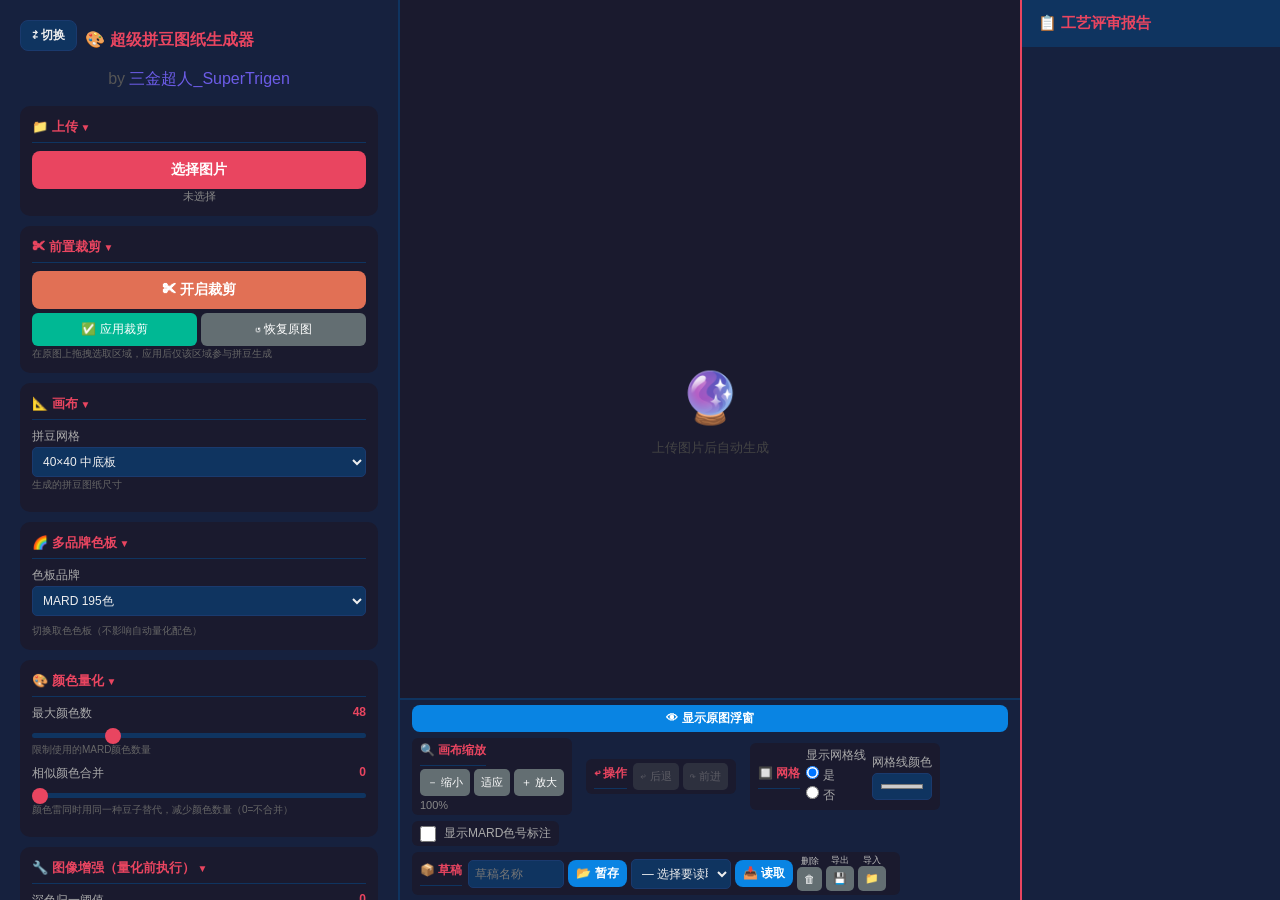
==== commit 8cc5dc36: "修复手机端布局" ====
--- a/app.html
+++ b/app.html
@@ -86,7 +86,7 @@
 <button class="btn btn-download" id="colorPdfBtn" style="margin-top:6px" disabled onclick="downloadColorPdf()">📕 彩色PDF</button>
 <button class="btn btn-download2" id="csvBtn" disabled onclick="downloadCsv()">📊 CSV耗材清单</button>
 <button class="btn" id="packageBtn"  disabled onclick="packageExport()">📦 一键打包导出（4种）</button>
-<span class="hint" id="pkgHint">打包将优先让你选择文件夹保存；浏览器不支持时自动下载ZIP（解压即得文件夹）</span>
+<span class="hint" id="pkgHint">打包将优先让你选择文件夹保存；<br>浏览器不支持时自动下载ZIP（解压即得文件夹）</span>
 </div>
 </div>
 <div class="center-column">
@@ -116,8 +116,13 @@
 <button class="mini" id="redoBtn" onclick="redoBrush()">↷ 前进</button>
 </div></div>
 <div class="control-group" data-grp="grid"><h3>🔲 网格</h3>
-<div class="setting-row"><label>显示网格线</label><select id="showGrid"><option value="yes" selected>是</option><option value="no">否</option></select></div>
+<div class="setting-row radio-row"><label>显示网格线</label>
+<span class="radio-set">
+<label class="radio"><input type="radio" name="showGrid" value="yes" checked onchange="setGrid('yes')"> 是</label>
+<label class="radio"><input type="radio" name="showGrid" value="no" onchange="setGrid('no')"> 否</label>
+</span></div>
 <div class="setting-row"><label>网格线颜色</label><input type="color" id="gridColor" value="#cccccc"></div>
+<select id="showGrid" style="display:none"><option value="yes" selected>是</option><option value="no">否</option></select>
 </div>
 <div class="control-group" data-grp="code" style="flex-direction:row;align-items:center"><div class="checkbox-row" style="margin:0"><input type="checkbox" id="showColorCodes" onchange="toggleColorCodes()"><label for="showColorCodes">显示MARD色号标注</label></div></div>
 <div class="control-group" data-grp="draft"><h3>📦 草稿</h3>
@@ -142,16 +147,16 @@
 </aside>
 </div>
 <div class="mobile-top" id="mobileTop">
+  <button type="button" class="mt-btn" id="mtSwitch" onclick="location.href='index.html'" title="切换版本"><span class="mt-ico">⇄</span><span class="mt-txt">切换</span></button>
   <div class="mt-left">
     <div class="mt-item"><button type="button" class="mt-btn" data-dd="grid"><span class="mt-ico">🔲</span><span class="mt-txt">网格</span></button><div class="mt-drop" id="dd-grid"></div></div>
-    <div class="mt-item"><button type="button" class="mt-btn" data-dd="code"><span class="mt-ico">🔢</span><span class="mt-txt">显示色号</span></button><div class="mt-drop" id="dd-code"></div></div>
+    <button type="button" class="mt-btn" id="mtCode" onclick="mtToggleCode(this)"><span class="mt-ico">🔢</span><span class="mt-txt">显示色号</span></button>
   </div>
   <div class="mt-right">
     <div class="mt-item"><button type="button" class="mt-btn mt-accent" data-dd="draft"><span class="mt-ico">📂</span><span class="mt-txt">草稿</span></button><div class="mt-drop" id="dd-draft"></div></div>
     <div class="mt-item"><button type="button" class="mt-btn mt-accent" data-dd="export"><span class="mt-ico">💾</span><span class="mt-txt">导出</span></button><div class="mt-drop" id="dd-export"></div></div>
     <button type="button" class="mt-btn" onclick="setFloatVisible(document.getElementById('floatOriginal').style.display!=='block')" title="显示原图"><span class="mt-ico">👁</span><span class="mt-txt">原图</span></button>
     <button type="button" class="mt-btn" onclick="openReview()" title="评审报告"><span class="mt-ico">📋</span><span class="mt-txt">评审</span></button>
-    <button type="button" class="mt-btn" onclick="location.href='index.html'" title="切换版本"><span class="mt-ico">⇄</span><span class="mt-txt">切换</span></button>
   </div>
 </div>
 <div class="mobile-bar" id="mobileBar">
--- a/css/mobile.css
+++ b/css/mobile.css
@@ -41,8 +41,8 @@
   body:not(.force-desktop) .control-panel .enh-row{display:none}
   body:not(.force-desktop) .control-panel .control-group{padding:12px 16px!important;margin:0!important;flex:0 0 auto!important}
   /* 评审：顶部滑下抽屉 */
-  body:not(.force-desktop) .review-panel{position:fixed!important;left:0;right:0;top:calc(52px + env(safe-area-inset-top))!important;bottom:auto!important;width:100%!important;max-width:none!important;min-width:0!important;max-height:calc(100vh - 110px)!important;height:auto!important;display:flex!important;flex-direction:column!important;transform:translateY(-120%)!important;transition:transform .3s cubic-bezier(.22,.61,.36,1)!important;background:#16213e!important;border:none!important;border-radius:0 0 18px 18px!important;box-shadow:0 10px 40px rgba(0,0,0,.55)!important;padding:0 0 calc(20px + env(safe-area-inset-bottom))!important;z-index:130!important;overflow:auto!important}
-  body:not(.force-desktop) .review-panel.open{transform:translateY(0)!important}
+  body:not(.force-desktop) .review-panel{position:fixed!important;left:0;right:0;top:calc(52px + env(safe-area-inset-top))!important;bottom:auto!important;width:100%!important;max-width:none!important;min-width:0!important;max-height:calc(100vh - 110px)!important;height:auto!important;display:none!important;flex-direction:column!important;transition:transform .3s cubic-bezier(.22,.61,.36,1)!important;background:#16213e!important;border:none!important;border-radius:0 0 18px 18px!important;box-shadow:0 10px 40px rgba(0,0,0,.55)!important;padding:0 0 calc(20px + env(safe-area-inset-bottom))!important;z-index:130!important;overflow:auto!important}
+  body:not(.force-desktop) .review-panel.open{display:flex!important;transform:translateY(0)!important}
   body:not(.force-desktop) .review-panel .sheet-grip{position:sticky!important;top:0!important;z-index:6!important;background:#16213e!important;margin:0!important;height:30px!important;flex:0 0 auto!important}
   body:not(.force-desktop) .review-panel .sheet-close{display:flex!important}
   body:not(.force-desktop) .review-panel .rp-header{position:sticky!important;top:30px!important;z-index:5!important;flex:0 0 auto!important;background:#16213e!important;padding:14px 16px 8px!important;font-size:16px}
@@ -50,8 +50,8 @@
   /* 顶部栏（网格/色号/评审 + 草稿/导出） */
   body:not(.force-desktop) .mobile-top{display:flex!important;position:fixed;left:0;right:0;top:0;z-index:75;justify-content:space-between;align-items:center;gap:4px;padding:6px 8px calc(6px + env(safe-area-inset-top));background:#16213e;border-bottom:2px solid #0f3460;overflow-x:auto!important;-webkit-overflow-scrolling:touch;white-space:nowrap}
   body:not(.force-desktop) .mobile-top .mt-left,
-  body:not(.force-desktop) .mobile-top .mt-right{display:flex;gap:6px;align-items:center}
-  body:not(.force-desktop) .mobile-top .mt-btn{background:#0f3460;border:1px solid #1a3a6e;color:#cfd6e6;border-radius:18px;display:flex;align-items:center;gap:4px;padding:5px 8px;font-size:11px;font-weight:600;line-height:1}
+  body:not(.force-desktop) .mobile-top .mt-right{display:flex;gap:6px;flex:0 0 auto;align-items:center}
+  body:not(.force-desktop) .mobile-top .mt-btn{background:#0f3460;border:1px solid #1a3a6e;color:#cfd6e6;border-radius:18px;display:flex;flex:0 0 auto;align-items:center;gap:4px;padding:5px 8px;font-size:11px;font-weight:600;line-height:1}
   body:not(.force-desktop) .mobile-top .mt-btn .mt-ico{font-size:15px;line-height:1}
   body:not(.force-desktop) .mobile-top .mt-btn.active{background:#e94560;border-color:#e94560;color:#fff}
   body:not(.force-desktop) .mobile-top .mt-btn.mt-accent{background:#e94560;border-color:#e94560;color:#fff}
@@ -106,8 +106,8 @@
 body.layout-mobile .control-panel .enh-btn.active{background:#e94560;border-color:#e94560;color:#fff}
 body.layout-mobile .control-panel .enh-row{display:none}
 body.layout-mobile .control-panel .control-group{padding:12px 16px!important;margin:0!important;flex:0 0 auto!important}
-body.layout-mobile .review-panel{position:fixed!important;left:0;right:0;top:calc(52px + env(safe-area-inset-top))!important;bottom:auto!important;width:100%!important;max-width:none!important;min-width:0!important;max-height:calc(100vh - 110px)!important;height:auto!important;display:flex!important;flex-direction:column!important;transform:translateY(-120%)!important;transition:transform .3s cubic-bezier(.22,.61,.36,1)!important;background:#16213e!important;border:none!important;border-radius:0 0 18px 18px!important;box-shadow:0 10px 40px rgba(0,0,0,.55)!important;padding:0 0 calc(20px + env(safe-area-inset-bottom))!important;z-index:130!important;overflow:auto!important}
-body.layout-mobile .review-panel.open{transform:translateY(0)!important}
+body.layout-mobile .review-panel{position:fixed!important;left:0;right:0;top:calc(52px + env(safe-area-inset-top))!important;bottom:auto!important;width:100%!important;max-width:none!important;min-width:0!important;max-height:calc(100vh - 110px)!important;height:auto!important;display:none!important;flex-direction:column!important;transition:transform .3s cubic-bezier(.22,.61,.36,1)!important;background:#16213e!important;border:none!important;border-radius:0 0 18px 18px!important;box-shadow:0 10px 40px rgba(0,0,0,.55)!important;padding:0 0 calc(20px + env(safe-area-inset-bottom))!important;z-index:130!important;overflow:auto!important}
+body.layout-mobile .review-panel.open{display:flex!important;transform:translateY(0)!important}
 body.layout-mobile .review-panel .sheet-grip{position:sticky!important;top:0!important;z-index:6!important;background:#16213e!important;margin:0!important;height:30px!important;flex:0 0 auto!important}
 body.layout-mobile .review-panel .sheet-close{display:flex!important}
 body.layout-mobile .review-panel .rp-header{position:sticky!important;top:30px!important;z-index:5!important;flex:0 0 auto!important;background:#16213e!important;padding:14px 16px 8px!important;font-size:16px}
@@ -116,8 +116,8 @@
 body.layout-mobile.mb-hidden .center-column{padding-bottom:calc(52px + env(safe-area-inset-bottom))!important}
 body.layout-mobile .mobile-top{display:flex!important;position:fixed;left:0;right:0;top:0;z-index:75;justify-content:space-between;align-items:center;gap:4px;padding:6px 8px calc(6px + env(safe-area-inset-top));background:#16213e;border-bottom:2px solid #0f3460;overflow-x:auto!important;-webkit-overflow-scrolling:touch;white-space:nowrap}
 body.layout-mobile .mobile-top .mt-left,
-body.layout-mobile .mobile-top .mt-right{display:flex;gap:6px;align-items:center}
-body.layout-mobile .mobile-top .mt-btn{background:#0f3460;border:1px solid #1a3a6e;color:#cfd6e6;border-radius:18px;display:flex;align-items:center;gap:4px;padding:5px 8px;font-size:11px;font-weight:600;line-height:1}
+body.layout-mobile .mobile-top .mt-right{display:flex;gap:6px;flex:0 0 auto;align-items:center}
+body.layout-mobile .mobile-top .mt-btn{background:#0f3460;border:1px solid #1a3a6e;color:#cfd6e6;border-radius:18px;display:flex;flex:0 0 auto;align-items:center;gap:4px;padding:5px 8px;font-size:11px;font-weight:600;line-height:1}
 body.layout-mobile .mobile-top .mt-btn .mt-ico{font-size:15px;line-height:1}
 body.layout-mobile .mobile-top .mt-btn.active{background:#e94560;border-color:#e94560;color:#fff}
 body.layout-mobile .mobile-top .mt-btn.mt-accent{background:#e94560;border-color:#e94560;color:#fff}
@@ -140,15 +140,30 @@
 
 /* 顶部栏：去掉横向裁剪，允许下拉溢出 */
 body:not(.force-desktop) .mobile-top,
-body.layout-mobile .mobile-top{overflow:visible!important;flex-wrap:wrap}
-.mt-item{position:relative;display:flex}
-.mt-drop{display:none;position:absolute;top:calc(100% + 6px);left:0;z-index:95;min-width:220px;max-width:80vw;max-height:72vh;overflow:auto;background:#16213e;border:1px solid #1a3a6e;border-radius:12px;padding:12px 14px;box-shadow:0 10px 30px rgba(0,0,0,.5)}
+body.layout-mobile .mobile-top{overflow-x:auto!important;flex-wrap:nowrap!important;justify-content:flex-start}
+.mt-item{position:relative;display:flex;flex:0 0 auto}
+.mt-drop{display:none;position:fixed;left:0;top:0;z-index:140;min-width:220px;max-width:80vw;max-height:72vh;overflow:auto;background:#16213e;border:1px solid #1a3a6e;border-radius:12px;padding:12px 14px;box-shadow:0 10px 30px rgba(0,0,0,.5)}
 .mt-drop.open{display:block}
 .mt-drop .control-group{background:transparent!important;border:none!important;padding:0!important;margin:0 0 10px!important;box-shadow:none!important}
 .mt-drop .control-group:last-child{margin-bottom:0!important}
 .mt-drop .control-group h3{margin:0 0 8px!important;font-size:14px}
 .mt-drop .control-group[data-grp="code"]{flex-direction:column!important;align-items:flex-start!important}
-.mt-drop .draft-row{flex-wrap:wrap}
+/* 草稿 / 导出 下拉：不要过宽，内容竖排 */
+#dd-draft, #dd-export{max-width:300px;min-width:200px}
+/* 草稿：draft-row 默认不是 flex，必须显式 display:flex 才让 flex-direction 生效 */
+#dd-draft .draft-row{display:flex!important;flex-direction:column!important;align-items:stretch!important;gap:8px}
+#dd-draft .draft-row>*{width:100%;box-sizing:border-box}
+#dd-draft .mini-cap{display:flex;align-items:center;gap:6px;justify-content:flex-start;width:100%!important}
+/* 导出：整组竖排，五种按钮各占一行满宽，命名前缀输入框也撑满 */
+#dd-export .control-group{display:flex!important;flex-direction:column!important;gap:8px}
+#dd-export .control-group>.btn{width:100%!important}
+#dd-export .setting-row{display:flex!important;flex-direction:column!important;align-items:stretch!important;gap:4px}
+#dd-export #exportName{width:100%!important;box-sizing:border-box}
+/* 网格下拉里的 radio 显示网格 */
+.mt-drop .radio-row{display:flex;align-items:center;gap:10px;margin:0 0 8px}
+.mt-drop .radio-set{display:inline-flex;gap:16px}
+.mt-drop .radio{display:inline-flex;align-items:center;gap:5px;font-size:13px;line-height:1;cursor:pointer;white-space:nowrap}
+.mt-drop .radio input{width:16px;height:16px;margin:0}
 
 /* 级联菜单容器：固定在底部分类栏上方，自底向上堆叠（新层级插到最前=最上方） */
 .cascade{display:none;position:fixed;left:0;right:0;bottom:calc(52px + env(safe-area-inset-bottom));top:auto;max-height:calc(100vh - 120px);overflow-y:auto;flex-direction:column;z-index:125;pointer-events:none}
@@ -158,7 +173,8 @@
 .cascade-bar .control-group{background:transparent!important;border:none!important;padding:0!important;margin:0 0 10px!important;box-shadow:none!important}
 .cascade-bar .control-group:last-child{margin-bottom:0!important}
 .cascade-bar .control-group h3{display:none}
-.cascade-bar .enh-btns{display:flex!important;flex-wrap:wrap;gap:8px;margin:0!important;border-bottom:none!important;padding:0!important;background:transparent!important}
+.cascade-bar .enh-btns{display:flex!important;flex-wrap:nowrap!important;overflow-x:auto!important;gap:8px;margin:0!important;border-bottom:none!important;padding:0!important;background:transparent!important}
+.cascade-bar .enh-btns::-webkit-scrollbar{height:0!important}
 .cascade-bar .enh-btn{flex:0 0 auto;background:#0f3460;border:1px solid #1a3a6e;color:#cfd6e6;border-radius:14px;padding:8px 14px;font-size:13px;font-weight:600;line-height:1;white-space:nowrap}
 .cascade-bar .enh-btn.active{background:#e94560;border-color:#e94560;color:#fff}
 .cascade-bar .enh-row{display:block!important;margin:6px 0 0!important}
@@ -173,6 +189,4 @@
 .rt-btn{width:44px;height:44px;border:none;border-radius:12px;background:#0f3460;color:#eee;font-size:20px;font-weight:700;cursor:pointer;display:flex;align-items:center;justify-content:center;line-height:1}
 .rt-btn:active{background:#1a3a6e}
 
-/* 下拉按所在分组左右对齐，避免溢出屏幕 */
-.mt-left .mt-drop{left:0;right:auto}
-.mt-right .mt-drop{right:0;left:auto}
+/* 下拉改为 fixed 定位，由 JS 定位到按钮正下方，避免被顶栏 overflow 裁剪 */
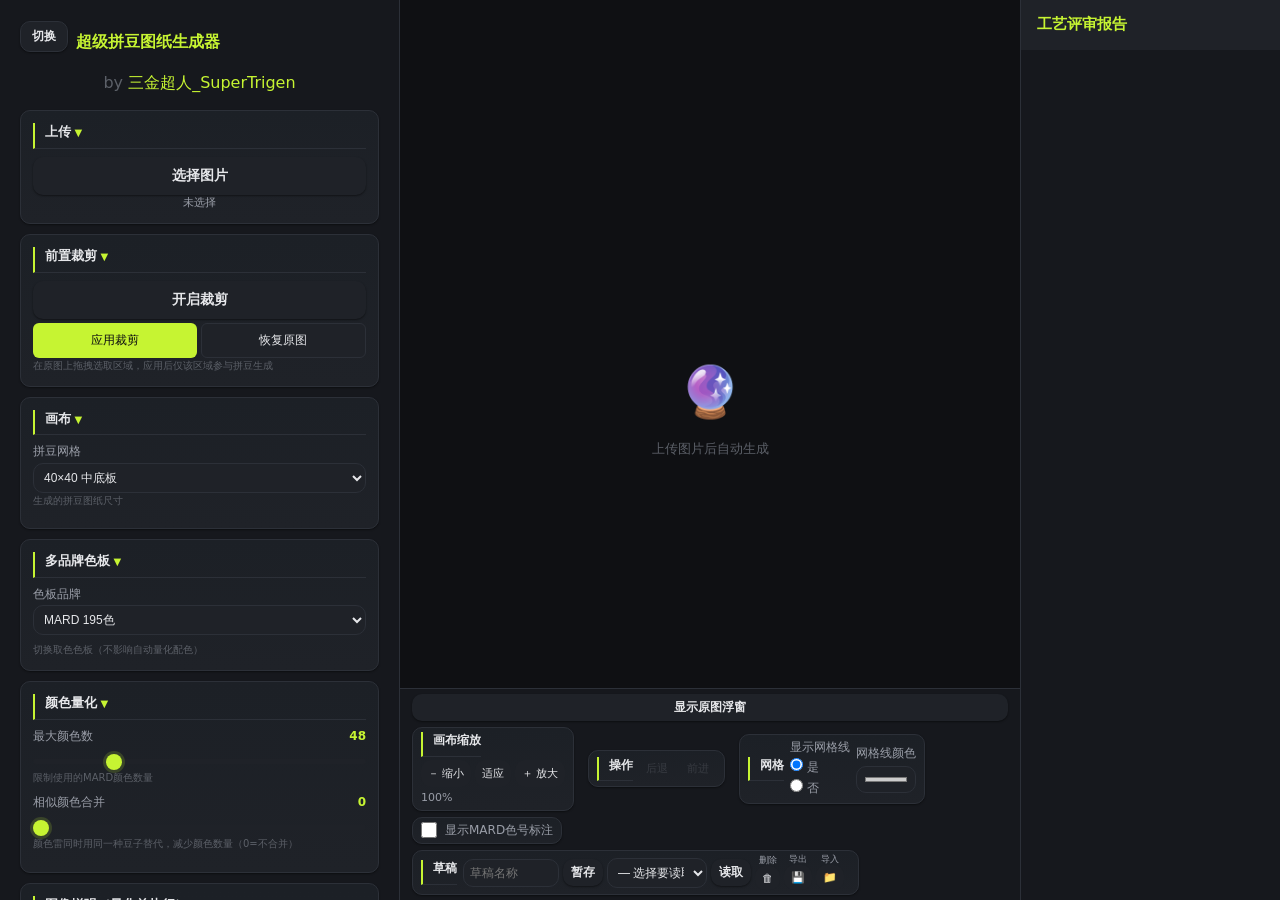
==== commit fa4bcc4b: "ui换色 去emoji" ====
--- a/app.html
+++ b/app.html
@@ -12,24 +12,24 @@
 <div class="app-container">
 <div class="control-panel" id="control-panel" style="width:400px;flex-shrink:0;">
 <div class="sheet-grip" data-sheet="cp"><button type="button" class="sheet-close" aria-label="关闭" onpointerdown="event.stopPropagation()" onclick="closeSheet()">✕</button></div>
-<div class="title-row"><button class="title-switch" id="switchVersionBtn2" onclick="location.href='index.html'" title="切换版本">⇄ 切换</button>
-<h1 class="title" style="font-size:18px;margin-top:10px;white-space:nowrap;">🎨 超级拼豆图纸生成器</h1></div>
+<div class="title-row"><button class="title-switch" id="switchVersionBtn2" onclick="location.href='index.html?choose=1'" title="切换版本"> 切换</button>
+<h1 class="title" style="font-size:18px;margin-top:10px;white-space:nowrap;"> 超级拼豆图纸生成器</h1></div>
 <p class="author" style="font-size:16px;margin-top:8px;white-space:nowrap;">by <a href="https://github.com/chai-07" target="_blank">三金超人_SuperTrigen</a></p>
-<div class="control-group" data-grp="upload"><h3>📁 上传</h3><input type="file" id="fileInput" accept="image/*" style="display:none"><button class="btn btn-upload" onclick="document.getElementById('fileInput').click()">选择图片</button><p class="file-info" id="fileInfo">未选择</p></div>
-<div class="control-group" data-grp="crop"><h3>✂ 前置裁剪</h3>
-<button class="btn btn-clear" id="cropOpenBtn" style="margin-bottom:4px">✂ 开启裁剪</button>
+<div class="control-group" data-grp="upload"><h3> 上传</h3><input type="file" id="fileInput" accept="image/*" style="display:none"><button class="btn btn-upload" onclick="document.getElementById('fileInput').click()">选择图片</button><p class="file-info" id="fileInfo">未选择</p></div>
+<div class="control-group" data-grp="crop"><h3> 前置裁剪</h3>
+<button class="btn btn-clear" id="cropOpenBtn" style="margin-bottom:4px"> 开启裁剪</button>
 <div style="display:flex;gap:4px;">
-    <button id="cropApplyBtn" disabled style="flex:1;background:#00b894;color:#fff;border:none;border-radius:6px;padding:8px 0;font-size:12px;cursor:pointer">✅ 应用裁剪</button>
-    <button id="cropRestoreBtn" style="flex:1;background:#636e72;color:#fff;border:none;border-radius:6px;padding:8px 0;font-size:12px;cursor:pointer">↺ 恢复原图</button>
+    <button id="cropApplyBtn" disabled style="flex:1;background:#00b894;color:#fff;border:none;border-radius:6px;padding:8px 0;font-size:12px;cursor:pointer"> 应用裁剪</button>
+    <button id="cropRestoreBtn" style="flex:1;background:#636e72;color:#fff;border:none;border-radius:6px;padding:8px 0;font-size:12px;cursor:pointer"> 恢复原图</button>
 </div>
 <span class="hint">在原图上拖拽选取区域，应用后仅该区域参与拼豆生成</span></div>
-<div class="control-group" data-grp="canvas"><h3>📐 画布</h3><div class="setting-row"><label>拼豆网格</label><select id="canvasSize"><option value="20">20×20 超小底板</option><option value="29">29×29 小底板</option><option value="40" selected>40×40 中底板</option><option value="50">50×50 标准底板</option><option value="80">80×80 大底板</option><option value="100">100×100 超大底板</option><option value="custom">自定义尺寸…</option></select><span class="hint">生成的拼豆图纸尺寸</span></div><div class="setting-row" id="customSizeRow" style="display:none"><label>自定义 (宽×高)</label><span style="display:flex;gap:6px;align-items:stretch"><input type="text" id="customSize" placeholder="例如 35x35 或 60x40" style="flex:1;width:100%;min-width:0;padding:8px;border-radius:6px;background:#0f3460;color:#eee;border:1px solid #1a3a6e;font-size:13px"><button class="btn" id="customSizeConfirm" style="width:auto;flex-shrink:0;padding:8px 16px;font-size:13px;border-radius:6px;background:#e94560;color:#fff">确认</button></span><span class="hint">输入格式：宽x高（5~150，如 35x35），填好后点「确认」生成</span></div></div>
-<div class="control-group" data-grp="brand"><h3>🌈 多品牌色板</h3>
+<div class="control-group" data-grp="canvas"><h3> 画布</h3><div class="setting-row"><label>拼豆网格</label><select id="canvasSize"><option value="20">20×20 超小底板</option><option value="29">29×29 小底板</option><option value="40" selected>40×40 中底板</option><option value="50">50×50 标准底板</option><option value="80">80×80 大底板</option><option value="100">100×100 超大底板</option><option value="custom">自定义尺寸…</option></select><span class="hint">生成的拼豆图纸尺寸</span></div><div class="setting-row" id="customSizeRow" style="display:none"><label>自定义 (宽×高)</label><span style="display:flex;gap:6px;align-items:stretch"><input type="text" id="customSize" placeholder="例如 35x35 或 60x40" style="flex:1;width:100%;min-width:0;padding:8px;border-radius:6px;background:#0f3460;color:#eee;border:1px solid #1a3a6e;font-size:13px"><button class="btn" id="customSizeConfirm" style="width:auto;flex-shrink:0;padding:8px 16px;font-size:13px;border-radius:6px;background:#e94560;color:#fff">确认</button></span><span class="hint">输入格式：宽x高（5~150，如 35x35），填好后点「确认」生成</span></div></div>
+<div class="control-group" data-grp="brand"><h3> 多品牌色板</h3>
 <div class="setting-row"><label>色板品牌</label><select id="brandSel"><option value="MARD" selected>MARD 195色</option><option value="PERLER">Perler 117色</option><option value="HAMA">Hama 33色</option><option value="ARTKAL">Artkal 176色</option></select></div>
 <span class="hint">切换取色色板（不影响自动量化配色）</span></div>
-<div class="control-group" data-grp="quant"><h3>🎨 颜色量化</h3><div class="setting-row"><label>最大颜色数 <span class="value-display" id="colorCountValue">48</span></label><input type="range" id="maxColors" min="4" max="195" value="48" step="1"><span class="hint">限制使用的MARD颜色数量</span></div>
+<div class="control-group" data-grp="quant"><h3> 颜色量化</h3><div class="setting-row"><label>最大颜色数 <span class="value-display" id="colorCountValue">48</span></label><input type="range" id="maxColors" min="4" max="195" value="48" step="1"><span class="hint">限制使用的MARD颜色数量</span></div>
 <div class="setting-row"><label>相似颜色合并 <span class="value-display" id="mergeSimilarValue">0</span></label><input type="range" id="mergeSimilar" min="0" max="100" value="0" step="1"><span class="hint">颜色雷同时用同一种豆子替代，减少颜色数量（0=不合并）</span></div></div>
-<div class="control-group" data-grp="enhance"><h3>🔧 图像增强（量化前执行）</h3>
+<div class="control-group" data-grp="enhance"><h3> 图像增强（量化前执行）</h3>
 <div class="enh-btns">
 <button type="button" class="enh-btn" data-target="darkUnify">深色归一</button>
 <button type="button" class="enh-btn" data-target="blackThreshold">黑色阈值</button>
@@ -50,42 +50,42 @@
 <div class="setting-row enh-row" data-row="sharpen"><label>锐化 <span class="value-display" id="sharpValue">0</span></label><input type="range" id="sharpen" min="-10" max="10" value="0" step="1"><span class="hint">正值锐化 / 负值柔化，0为原图</span></div>
 <div class="setting-row enh-row" data-row="denoise"><label>降噪 <span class="value-display" id="denoiseValue">0</span></label><input type="range" id="denoise" min="0" max="5" value="0" step="1"><span class="hint">减少杂色碎点</span></div>
 </div>
-<button class="btn btn-reset" onclick="resetParams()">↺ 重置所有参数</button></div>
-<div class="control-group" data-grp="clean"><h3>🧹 清理</h3><button class="btn btn-clear" onclick="removeSingles()">🧹 清除1×1孤立点</button></div>
+<button class="btn btn-reset" onclick="resetParams()"> 重置所有参数</button></div>
+<div class="control-group" data-grp="clean"><h3> 清理</h3><button class="btn btn-clear" onclick="removeSingles()"> 清除1×1孤立点</button></div>
 <!-- 画布缩放控件已移至中栏底部 .mid-bottom -->
-<div class="control-group" data-grp="sym"><h3>🪞 对称绘图</h3>
+<div class="control-group" data-grp="sym"><h3> 对称绘图</h3>
 <div class="setting-row"><label>对称模式</label><select id="symMode"><option value="off" selected>关闭</option><option value="vertical">左右对称</option><option value="horizontal">上下对称</option><option value="quad">四向对称</option></select></div>
 <span class="hint">开启后画笔自动镜像，适合制作对称图案</span></div>
-<div class="control-group" data-grp="edit"><h3>🖌️ 手动修图</h3>
+<div class="control-group" data-grp="edit"><h3> 手动修图</h3>
 <div style="display:flex;gap:4px;margin-bottom:6px;">
-    <button class="btn btn-wand" id="wandBtn" onclick="toggleWand()" style="flex:1;background:#9b59b6;color:#fff;border:none;border-radius:5px;cursor:pointer;font-size:12px;padding:8px 0;">🪄 魔棒选区</button>
+    <button class="btn btn-wand" id="wandBtn" onclick="toggleWand()" style="flex:1;background:#9b59b6;color:#fff;border:none;border-radius:5px;cursor:pointer;font-size:12px;padding:8px 0;"> 魔棒选区</button>
 </div>
 <p style="font-size:11px;color:#aaa;margin-bottom:4px;">画笔: <span id="brushColorDisplay" style="color:#e94560;">H19 黑色</span></p>
 <div style="display:flex;gap:4px;margin-bottom:6px;">
-    <button class="btn btn-eyedrop" id="eyedropBtn" onclick="toggleEyedropper()" style="flex:1;">💉 取色管</button>
+    <button class="btn btn-eyedrop" id="eyedropBtn" onclick="toggleEyedropper()" style="flex:1;"> 取色管</button>
     <input type="text" id="mardCodeInput" placeholder="输入色号如A1" style="flex:2;" onkeydown="if(event.key==='Enter')setBrushByCode()">
     <button onclick="setBrushByCode()" style="flex:1;background:#636e72;color:#fff;border:none;border-radius:5px;cursor:pointer;font-size:11px;">确定</button>
 </div>
 <p style="font-size:10px;color:#666;margin-bottom:4px;">全色板取色（点击选色，色板可滚动）</p>
 <div class="mard-full-grid" id="mardFullGrid"></div>
-<button class="btn btn-null" id="nullBrushBtn" onclick="selectNullBrush()" style="margin-top:6px;margin-bottom:4px;">⬜ 镂空笔(null) · 不填充</button>
+<button class="btn btn-null" id="nullBrushBtn" onclick="selectNullBrush()" style="margin-top:6px;margin-bottom:4px;"> 镂空笔(null) · 不填充</button>
 <div class="setting-row" style="margin-top:8px;"><label>画笔大小 <span id="brushSizeValue">1</span></label><input type="range" id="brushSize" min="1" max="5" value="1" step="1"></div>
 </div>
-<div class="control-group" data-grp="pendant"><h3>🔯 挂件工艺模板</h3>
+<div class="control-group" data-grp="pendant"><h3> 挂件工艺模板</h3>
 <div class="setting-row"><label>模板形状</label><select id="templateSel"><option value="none" selected>无 / 清除</option><option value="disc">圆形挂件</option><option value="heart">心形挂件</option><option value="rsquare">圆角方挂件</option></select></div>
 <div class="setting-row" id="templateScaleRow" style="margin-top:6px;display:none;"><label>模板大小 <span id="templateScaleValue">100%</span></label><input type="range" id="templateScale" min="0.3" max="1" value="1" step="0.05"></div>
 <span class="hint">选中模板后拖动滑块，右侧实时预览；将板外区域设为镂空并自动加挂孔</span></div>
-<div class="control-group" data-grp="speck"><h3>✨ 智能清理</h3>
+<div class="control-group" data-grp="speck"><h3> 智能清理</h3>
 <div class="setting-row"><label>清杂碎块(≤N颗) <span id="speckSizeValue" class="value-display">2</span></label><input type="range" id="speckSize" min="1" max="8" value="2" step="1"><span class="hint">仅清除完全孤立在同色区域中的小色块，不碰细线与边缘</span></div>
-<button class="btn btn-clear" id="cleanSpecksBtn">✨ 一键清杂点</button>
+<button class="btn btn-clear" id="cleanSpecksBtn"> 一键清杂点</button>
 <span class="hint">移除≤阈值的孤立同色碎块，自动并入周边主色</span></div>
 <div class="control-group" data-grp="export">
 <div class="setting-row" style="margin-bottom:6px;"><label>导出文件命名前缀</label><input type="text" id="exportName" placeholder="留空自动：随机命名1 / 随机命名2 …"></div>
-<button class="btn btn-download" id="downloadBtn" disabled onclick="downloadResult()">💾 下载效果图 PNG</button>
-<button class="btn btn-download2" id="downloadCodeBtn" disabled onclick="downloadCodeResult()">📋 下载色号图纸 PNG</button>
-<button class="btn btn-download" id="colorPdfBtn" style="margin-top:6px" disabled onclick="downloadColorPdf()">📕 彩色PDF</button>
-<button class="btn btn-download2" id="csvBtn" disabled onclick="downloadCsv()">📊 CSV耗材清单</button>
-<button class="btn" id="packageBtn"  disabled onclick="packageExport()">📦 一键打包导出（4种）</button>
+<button class="btn btn-download" id="downloadBtn" disabled onclick="downloadResult()"> 下载效果图 PNG</button>
+<button class="btn btn-download2" id="downloadCodeBtn" disabled onclick="downloadCodeResult()"> 下载色号图纸 PNG</button>
+<button class="btn btn-download" id="colorPdfBtn" style="margin-top:6px" disabled onclick="downloadColorPdf()"> 彩色PDF</button>
+<button class="btn btn-download2" id="csvBtn" disabled onclick="downloadCsv()"> CSV耗材清单</button>
+<button class="btn" id="packageBtn"  disabled onclick="packageExport()"> 一键打包导出（4种）</button>
 <span class="hint" id="pkgHint">打包将优先让你选择文件夹保存；<br>浏览器不支持时自动下载ZIP（解压即得文件夹）</span>
 </div>
 </div>
@@ -94,15 +94,15 @@
 <div class="result-box"><canvas id="resultCanvas"></canvas><div class="placeholder" id="resultPlaceholder"><span class="icon">🔮</span>上传图片后自动生成</div></div>
 <p class="tool-info" id="pixelInfo"></p>
 <div class="float-original" id="floatOriginal" style="display:none">
-<div class="float-head" id="floatHead"><span>📷 原图（拖动此处移动）</span><span class="float-x" id="floatClose" title="隐藏原图">✕</span></div>
+<div class="float-head" id="floatHead"><span> 原图（拖动此处移动）</span><span class="float-x" id="floatClose" title="隐藏原图">✕</span></div>
 <div class="float-body"><img id="originalImage" style="display:none" alt="原图">
 <div class="crop-overlay" id="cropOverlay"><div class="crop-rect" id="cropRect"></div></div>
 </div>
 </div>
 </div>
 <div class="mid-bottom">
-<button class="btn btn-download2" id="toggleOriginalBtn">👁 显示原图浮窗</button>
-<div class="control-group zoom-bar zoom-col"><h3>🔍 画布缩放</h3>
+<button class="btn btn-download2" id="toggleOriginalBtn"> 显示原图浮窗</button>
+<div class="control-group zoom-bar zoom-col"><h3> 画布缩放</h3>
 <div class="zoom-btns">
 <button onclick="zoomCanvas(0.8)" class="mini">－ 缩小</button>
 <button onclick="fitZoom()" class="mini">适应</button>
@@ -110,12 +110,12 @@
 </div>
 <p class="file-info" id="zoomInfo" style="text-align:center;margin-top:2px;">100%</p>
 </div>
-<div class="control-group zoom-bar"><h3>↩ 操作</h3>
+<div class="control-group zoom-bar"><h3> 操作</h3>
 <div class="zoom-btns">
-<button class="mini" id="undoBtn" onclick="undoBrush()">↩ 后退</button>
-<button class="mini" id="redoBtn" onclick="redoBrush()">↷ 前进</button>
+<button class="mini" id="undoBtn" onclick="undoBrush()"> 后退</button>
+<button class="mini" id="redoBtn" onclick="redoBrush()"> 前进</button>
 </div></div>
-<div class="control-group" data-grp="grid"><h3>🔲 网格</h3>
+<div class="control-group" data-grp="grid"><h3> 网格</h3>
 <div class="setting-row radio-row"><label>显示网格线</label>
 <span class="radio-set">
 <label class="radio"><input type="radio" name="showGrid" value="yes" checked onchange="setGrid('yes')"> 是</label>
@@ -125,12 +125,12 @@
 <select id="showGrid" style="display:none"><option value="yes" selected>是</option><option value="no">否</option></select>
 </div>
 <div class="control-group" data-grp="code" style="flex-direction:row;align-items:center"><div class="checkbox-row" style="margin:0"><input type="checkbox" id="showColorCodes" onchange="toggleColorCodes()"><label for="showColorCodes">显示MARD色号标注</label></div></div>
-<div class="control-group" data-grp="draft"><h3>📦 草稿</h3>
+<div class="control-group" data-grp="draft"><h3> 草稿</h3>
 <div class="draft-row">
 <input type="text" id="draftName" placeholder="草稿名称">
-<button class="btn btn-download2" onclick="saveDraft()">📂 暂存</button>
+<button class="btn btn-download2" onclick="saveDraft()"> 暂存</button>
 <select id="draftSelect"><option value="">— 读取 —</option></select>
-<button class="btn btn-download2" onclick="loadDraft()">📥 读取</button>
+<button class="btn btn-download2" onclick="loadDraft()"> 读取</button>
 <span class="mini-cap"><span class="cap">删除</span><button class="mini" onclick="deleteDraft()" title="删除选中">🗑</button></span>
 <span class="mini-cap"><span class="cap">导出</span><button class="mini" onclick="exportDraft()" title="导出文件">💾</button></span>
 <span class="mini-cap"><span class="cap">导入</span><button class="mini" onclick="document.getElementById('draftFileInput').click()" title="导入文件">📁</button></span>
@@ -142,35 +142,35 @@
 </div>
 <aside class="review-panel" id="reviewPanel">
 <div class="sheet-grip" data-sheet="rp"><button type="button" class="sheet-close" aria-label="关闭" onpointerdown="event.stopPropagation()" onclick="closeSheet()">✕</button></div>
-    <div class="rp-header"><span>📋 工艺评审报告</span></div>
+    <div class="rp-header"><span> 工艺评审报告</span></div>
     <div class="rp-body" id="reviewBody"></div>
 </aside>
 </div>
 <div class="mobile-top" id="mobileTop">
-  <button type="button" class="mt-btn" id="mtSwitch" onclick="location.href='index.html'" title="切换版本"><span class="mt-ico">⇄</span><span class="mt-txt">切换</span></button>
+  <button type="button" class="mt-btn" id="mtSwitch" onclick="location.href='index.html?choose=1'" title="切换版本"><span class="mt-ico"></span><span class="mt-txt">切换</span></button>
   <div class="mt-left">
-    <div class="mt-item"><button type="button" class="mt-btn" data-dd="grid"><span class="mt-ico">🔲</span><span class="mt-txt">网格</span></button><div class="mt-drop" id="dd-grid"></div></div>
-    <button type="button" class="mt-btn" id="mtCode" onclick="mtToggleCode(this)"><span class="mt-ico">🔢</span><span class="mt-txt">显示色号</span></button>
+    <div class="mt-item"><button type="button" class="mt-btn" data-dd="grid"><span class="mt-ico"></span><span class="mt-txt">网格</span></button><div class="mt-drop" id="dd-grid"></div></div>
+    <button type="button" class="mt-btn" id="mtCode" onclick="mtToggleCode(this)"><span class="mt-ico"></span><span class="mt-txt">显示色号</span></button>
   </div>
   <div class="mt-right">
-    <div class="mt-item"><button type="button" class="mt-btn mt-accent" data-dd="draft"><span class="mt-ico">📂</span><span class="mt-txt">草稿</span></button><div class="mt-drop" id="dd-draft"></div></div>
-    <div class="mt-item"><button type="button" class="mt-btn mt-accent" data-dd="export"><span class="mt-ico">💾</span><span class="mt-txt">导出</span></button><div class="mt-drop" id="dd-export"></div></div>
-    <button type="button" class="mt-btn" onclick="setFloatVisible(document.getElementById('floatOriginal').style.display!=='block')" title="显示原图"><span class="mt-ico">👁</span><span class="mt-txt">原图</span></button>
-    <button type="button" class="mt-btn" onclick="openReview()" title="评审报告"><span class="mt-ico">📋</span><span class="mt-txt">评审</span></button>
+    <div class="mt-item"><button type="button" class="mt-btn mt-accent" data-dd="draft"><span class="mt-ico"></span><span class="mt-txt">草稿</span></button><div class="mt-drop" id="dd-draft"></div></div>
+    <div class="mt-item"><button type="button" class="mt-btn mt-accent" data-dd="export"><span class="mt-ico"></span><span class="mt-txt">导出</span></button><div class="mt-drop" id="dd-export"></div></div>
+    <button type="button" class="mt-btn" onclick="setFloatVisible(document.getElementById('floatOriginal').style.display!=='block')" title="显示原图"><span class="mt-ico"></span><span class="mt-txt">原图</span></button>
+    <button type="button" class="mt-btn" onclick="openReview()" title="评审报告"><span class="mt-ico"></span><span class="mt-txt">评审</span></button>
   </div>
 </div>
 <div class="mobile-bar" id="mobileBar">
-    <button class="mbtn" data-grp="upload"><span class="ico">📁</span><span>上传</span></button>
-    <button class="mbtn" data-grp="crop"><span class="ico">✂️</span><span>裁剪</span></button>
-    <button class="mbtn" data-grp="canvas"><span class="ico">📐</span><span>画布</span></button>
-    <button class="mbtn" data-grp="brand"><span class="ico">🌈</span><span>色板</span></button>
-    <button class="mbtn" data-grp="quant"><span class="ico">🎨</span><span>调色</span></button>
-    <button class="mbtn" data-grp="enhance"><span class="ico">🔧</span><span>增强</span></button>
-    <button class="mbtn" data-grp="clean"><span class="ico">🧹</span><span>清理</span></button>
-    <button class="mbtn" data-grp="sym"><span class="ico">🪞</span><span>对称</span></button>
-    <button class="mbtn" data-grp="edit"><span class="ico">🖌️</span><span>手动</span></button>
-    <button class="mbtn" data-grp="pendant"><span class="ico">🔯</span><span>挂件</span></button>
-    <button class="mbtn" data-grp="speck"><span class="ico">✨</span><span>智能</span></button>
+    <button class="mbtn" data-grp="upload"><span class="ico"></span><span>上传</span></button>
+    <button class="mbtn" data-grp="crop"><span class="ico"></span><span>裁剪</span></button>
+    <button class="mbtn" data-grp="canvas"><span class="ico"></span><span>画布</span></button>
+    <button class="mbtn" data-grp="brand"><span class="ico"></span><span>色板</span></button>
+    <button class="mbtn" data-grp="quant"><span class="ico"></span><span>调色</span></button>
+    <button class="mbtn" data-grp="enhance"><span class="ico"></span><span>增强</span></button>
+    <button class="mbtn" data-grp="clean"><span class="ico"></span><span>清理</span></button>
+    <button class="mbtn" data-grp="sym"><span class="ico"></span><span>对称</span></button>
+    <button class="mbtn" data-grp="edit"><span class="ico"></span><span>手动</span></button>
+    <button class="mbtn" data-grp="pendant"><span class="ico"></span><span>挂件</span></button>
+    <button class="mbtn" data-grp="speck"><span class="ico"></span><span>智能</span></button>
 </div>
 <div class="right-tools" id="rightTools">
   <div class="rt-group">
--- a/css/style.css
+++ b/css/style.css
@@ -1,97 +1,92 @@
 :root{
-  /* 桌面抽屉等比缩放基准：以 1280×800（CSS 像素）为 1.0；其它设备按视口「较小边」等比缩放。
-     注：用户物理屏 2560×1600 但系统开 200% 缩放，浏览器视口≈1280×800(CSS px)，故用此值作基准，
-     在该视口下面板=400px，与改造前固定 px 观感完全一致。clamp 防极端尺寸。改这里即可整体调比例。 */
+  
   --d-scale: clamp(0.55px, min(calc(100vw / 1280), calc(100vh / 800)), 1.8px);
 }
 *{margin:0;padding:0;box-sizing:border-box}
         html,body{height:100%}
-        body{font-family:'Segoe UI',Arial,sans-serif;background:#1a1a2e;color:#eee}
+        body{font-family:system-ui,-apple-system,'Segoe UI',Roboto,'Helvetica Neue',Arial,sans-serif;background:#0d0e11;color:#E6E7EA;line-height:1.45}
         .app-container{display:flex;height:100vh;overflow:hidden}
-        .control-panel{width:calc(260 * var(--d-scale));min-width:calc(240 * var(--d-scale));background:#16213e;padding:calc(20 * var(--d-scale));overflow-y:auto;display:flex;flex-direction:column;gap:calc(10 * var(--d-scale));border-right:2px solid #0f3460;position:relative;z-index:68}
-        .control-panel h1{font-size:calc(18 * var(--d-scale));color:#e94560;text-align:center}
-        .control-panel .author{font-size:calc(10 * var(--d-scale));color:#555;text-align:center;margin-bottom:calc(6 * var(--d-scale))}
-        .control-panel .author a{color:#6c5ce7;text-decoration:none}
-        .control-panel .author a:hover{color:#e94560}
-        .control-group{background:#1a1a2e;border-radius:calc(10 * var(--d-scale));padding:calc(12 * var(--d-scale))}
-        .control-group h3{font-size:calc(13 * var(--d-scale));color:#e94560;margin-bottom:calc(8 * var(--d-scale));border-bottom:1px solid #0f3460;padding-bottom:calc(6 * var(--d-scale))}
+        .control-panel{width:calc(260 * var(--d-scale));min-width:calc(240 * var(--d-scale));background:#16181d;padding:calc(20 * var(--d-scale));overflow-y:auto;display:flex;flex-direction:column;gap:calc(10 * var(--d-scale));border-right:1px solid #2c3038;position:relative;z-index:68}
+        .control-panel h1{font-size:calc(18 * var(--d-scale));color:#C6F432;text-align:center}
+        .control-panel .author{font-size:calc(10 * var(--d-scale));color:#5C6068;text-align:center;margin-bottom:calc(6 * var(--d-scale))}
+        .control-panel .author a{color:#C6F432;text-decoration:none}
+        .control-panel .author a:hover{color:#C6F432}
+        .control-group{background:#1f2228;border-radius:calc(10 * var(--d-scale));padding:calc(12 * var(--d-scale))}
+        .control-group h3{font-size:calc(13 * var(--d-scale));color:#C6F432;margin-bottom:calc(8 * var(--d-scale));border-bottom:1px solid #2c3038;padding-bottom:calc(6 * var(--d-scale))}
         .setting-row{margin-bottom:calc(8 * var(--d-scale))}
-        .setting-row label{display:block;font-size:calc(12 * var(--d-scale));color:#aaa;margin-bottom:calc(2 * var(--d-scale))}
-        .hint{font-size:calc(10 * var(--d-scale));color:#666;display:block;margin-top:calc(1 * var(--d-scale))}
-        .value-display{float:right;color:#e94560;font-weight:bold;font-size:calc(12 * var(--d-scale))}
-        input[type="range"]{width:100%;height:calc(5 * var(--d-scale));border-radius:calc(3 * var(--d-scale));background:#0f3460;-webkit-appearance:none;cursor:pointer}
-        input[type="range"]::-webkit-slider-thumb{-webkit-appearance:none;width:calc(16 * var(--d-scale));height:calc(16 * var(--d-scale));border-radius:50%;background:#e94560;cursor:pointer}
-        select,input[type="color"]{width:100%;padding:calc(6 * var(--d-scale));border-radius:5px;background:#0f3460;color:#eee;border:1px solid #1a3a6e;font-size:calc(12 * var(--d-scale))}
-        input[type="text"]{width:100%;padding:calc(6 * var(--d-scale));border-radius:5px;background:#0f3460;color:#eee;border:1px solid #1a3a6e;font-size:calc(12 * var(--d-scale))}
-        .btn{width:100%;padding:calc(10 * var(--d-scale));color:white;border:none;border-radius:calc(8 * var(--d-scale));font-size:calc(14 * var(--d-scale));cursor:pointer;font-weight:bold}
-        .btn-upload{background:#e94560}.btn-upload:hover{background:#ff6b81}
-        .btn-download{background:#00b894}.btn-download:hover{background:#00d2a0}.btn-download:disabled{opacity:.4;cursor:not-allowed}
-        .btn-download2{background:#0984e3}.btn-download2:hover{background:#1a94f7}.btn-download2:disabled{opacity:.4;cursor:not-allowed}
-        .btn-reset{background:#636e72;margin-bottom:4px}.btn-reset:hover{background:#7f8c8d}
-        .btn-clear{background:#e17055;margin-bottom:4px}.btn-clear:hover{background:#f19075}
-        .btn-undo{background:#6c5ce7;margin-bottom:4px}.btn-undo:hover{background:#7c6cf7}
-        .btn-eyedrop{background:#fdcb6e;color:#333;margin-bottom:4px}.btn-eyedrop:hover{background:#ffeaa7}.btn-eyedrop.active{background:#e94560;color:#fff}
-        .btn-null{background:#00b894}.btn-null:hover{background:#00d2a0}.btn-null.active{background:#e94560;color:#fff;box-shadow:0 0 8px #e94560}#packageBtn {background:#e94560;margin-top:4px;}
+        .setting-row label{display:block;font-size:calc(12 * var(--d-scale));color:#9A9EA8;margin-bottom:calc(2 * var(--d-scale))}
+        .hint{font-size:calc(10 * var(--d-scale));color:#5C6068;display:block;margin-top:calc(1 * var(--d-scale))}
+        .value-display{float:right;color:#C6F432;font-weight:bold;font-size:calc(12 * var(--d-scale))}
+        input[type="range"]{width:100%;height:calc(5 * var(--d-scale));border-radius:calc(10 * var(--d-scale));background:#1f2228;-webkit-appearance:none;cursor:pointer}
+        input[type="range"]::-webkit-slider-thumb{-webkit-appearance:none;width:calc(16 * var(--d-scale));height:calc(16 * var(--d-scale));border-radius:10px;background:#C6F432;cursor:pointer}
+        select,input[type="color"]{width:100%;padding:calc(6 * var(--d-scale));border-radius:10px;background:#1f2228;color:#E6E7EA;border:1px solid #2c3038;font-size:calc(12 * var(--d-scale))}
+        input[type="text"]{width:100%;padding:calc(6 * var(--d-scale));border-radius:10px;background:#1f2228;color:#E6E7EA;border:1px solid #2c3038;font-size:calc(12 * var(--d-scale))}
+        .btn{width:100%;padding:calc(10 * var(--d-scale));background:#1f2228;color:#E6E7EA;text-align:center;border:none;border-radius:calc(10 * var(--d-scale));font-size:calc(14 * var(--d-scale));cursor:pointer;font-weight:bold}
+        .btn-upload{background:#1f2228}.btn-upload:hover{background:#26292f}
+        .btn-download{background:#1f2228}.btn-download:hover{background:#26292f}.btn-download:disabled{opacity:.4;cursor:not-allowed}
+        .btn-download2{background:#1f2228}.btn-download2:hover{background:#26292f}.btn-download2:disabled{opacity:.4;cursor:not-allowed}
+        .btn-reset{background:#1f2228;margin-bottom:4px}.btn-reset:hover{background:#26292f}
+        .btn-clear{background:#1f2228;margin-bottom:4px}.btn-clear:hover{background:#26292f}
+        .btn-undo{background:#C6F432;margin-bottom:4px}.btn-undo:hover{background:#26292f}
+        .btn-eyedrop{background:#1f2228;color:#E6E7EA;margin-bottom:4px}.btn-eyedrop:hover{background:#26292f}.btn-eyedrop.active{background:#C6F432;color:#E6E7EA}
+        .btn-null{background:#1f2228}.btn-null:hover{background:#26292f}.btn-null.active{background:#C6F432;color:#E6E7EA;}#packageBtn {background:#1f2228;margin-top:4px;}
         #packageBtn:disabled {opacity:.4;cursor:not-allowed;}
-        .file-info{font-size:calc(11 * var(--d-scale));color:#888;text-align:center}
-        .checkbox-row{display:flex;align-items:center;gap:calc(8 * var(--d-scale));font-size:calc(12 * var(--d-scale));color:#aaa;margin-bottom:calc(8 * var(--d-scale))}
+        .file-info{font-size:calc(11 * var(--d-scale));color:#9A9EA8;text-align:center}
+        .checkbox-row{display:flex;align-items:center;gap:calc(8 * var(--d-scale));font-size:calc(12 * var(--d-scale));color:#9A9EA8;margin-bottom:calc(8 * var(--d-scale))}
         .checkbox-row input[type="checkbox"]{width:calc(16 * var(--d-scale));height:calc(16 * var(--d-scale));cursor:pointer}
-        .mard-full-grid{display:grid;grid-template-columns:repeat(10,1fr);gap:calc(2 * var(--d-scale));max-height:calc(250 * var(--d-scale));overflow-y:auto;padding:calc(4 * var(--d-scale));background:#0f3460;border-radius:calc(6 * var(--d-scale));margin-top:6px}
-        .mard-full-item{display:flex;flex-direction:column;align-items:center;cursor:pointer;padding:calc(2 * var(--d-scale)) calc(1 * var(--d-scale));border-radius:calc(3 * var(--d-scale));border:1px solid transparent;transition:0.15s}
-        .mard-full-item:hover{border-color:#fff;background:#1a3a6e}
-        .mard-full-item.active{border-color:#e94560;background:#1a1a2e;box-shadow:0 0 8px #e94560}
-        .mard-full-swatch{width:calc(22 * var(--d-scale));height:calc(22 * var(--d-scale));border-radius:calc(2 * var(--d-scale));border:1px solid #555}
-        .mard-full-label{font-size:calc(8 * var(--d-scale));color:#ccc;margin-top:calc(1 * var(--d-scale));text-align:center}
+        .mard-full-grid{display:grid;grid-template-columns:repeat(10,1fr);gap:calc(2 * var(--d-scale));max-height:calc(250 * var(--d-scale));overflow-y:auto;padding:calc(10 * var(--d-scale));background:#1f2228;border-radius:calc(10 * var(--d-scale));margin-top:6px}
+        .mard-full-item{display:flex;flex-direction:column;align-items:center;cursor:pointer;padding:calc(2 * var(--d-scale)) calc(1 * var(--d-scale));border-radius:calc(10 * var(--d-scale));border:1px solid transparent;transition:background-color 120ms}
+        .mard-full-item:hover{border-color:#C6F432;background:#26292f}
+        .mard-full-item.active{border-color:#C6F432;background:#16181d;}
+        .mard-full-swatch{width:calc(22 * var(--d-scale));height:calc(22 * var(--d-scale));border-radius:calc(10 * var(--d-scale));border:1px solid #2c3038}
+        .mard-full-label{font-size:calc(8 * var(--d-scale));color:#9A9EA8;margin-top:calc(1 * var(--d-scale));text-align:center}
         .eyedrop-cursor{cursor:crosshair}
-        .preview-panel{flex:1;display:flex;flex-direction:column;align-items:center;justify-content:center;background:#1a1a2e;padding:20px;border-right:2px solid #0f3460;min-width:280px}
-        .preview-panel h2{font-size:14px;color:#888;margin-bottom:15px}
-        .preview-box{max-width:100%;max-height:65vh;border-radius:10px;overflow:auto;background:#111;display:flex;align-items:center;justify-content:center}
+        .preview-panel{flex:1;display:flex;flex-direction:column;align-items:center;justify-content:center;background:#16181d;padding:20px;border-right:1px solid #2c3038;min-width:280px}
+        .preview-panel h2{font-size:14px;color:#9A9EA8;margin-bottom:15px}
+        .preview-box{max-width:100%;max-height:65vh;border-radius:10px;overflow:auto;background:#0f1013;display:flex;align-items:center;justify-content:center}
         .preview-box img{max-width:100%;max-height:65vh;object-fit:contain}
-        .result-panel{flex:1;display:flex;flex-direction:column;align-items:center;justify-content:center;background:#1a1a2e;padding:20px;min-width:280px;overflow:auto}
-        .result-panel h2{font-size:14px;color:#888;margin-bottom:15px}
+        .result-panel{flex:1;display:flex;flex-direction:column;align-items:center;justify-content:center;background:#16181d;padding:20px;min-width:280px;overflow:auto}
+        .result-panel h2{font-size:14px;color:#9A9EA8;margin-bottom:15px}
         .result-box{overflow:auto;width:100%;max-width:100%;max-height:70vh}
         .result-box canvas{display:block;margin:0 auto;max-width:none;image-rendering:pixelated;cursor:crosshair}
-        .placeholder{color:#444;font-size:13px;text-align:center;padding:40px}
+        .placeholder{color:#5C6068;font-size:13px;text-align:center;padding:40px}
         .placeholder .icon{font-size:50px;display:block;margin-bottom:12px}
-        .tool-info{font-size:11px;color:#e94560;text-align:center;margin-top:5px;min-height:18px}
+        .tool-info{font-size:11px;color:#C6F432;text-align:center;margin-top:5px;min-height:18px}
         @media(max-width:1200px){
         .app-container{flex-direction:column;height:auto;min-height:100vh;padding-top:56px}
-        .control-panel{position:fixed;top:0;left:0;height:100vh;width:320px;max-width:85vw;z-index:70;transform:translateX(-105%);transition:transform .3s ease;box-shadow:8px 0 24px rgba(0,0,0,.5);padding-top:60px}
+        .control-panel{position:fixed;top:0;left:0;height:100vh;width:320px;max-width:85vw;z-index:70;transform:translateX(-105%);transition:background-color 120ms;box-shadow:none;padding-top:60px}
         .control-panel.open{transform:translateX(0)}
         .mobile-bar{display:flex}
-        .review-panel{position:fixed;top:0;right:0;height:100vh;width:330px;max-width:92vw;transform:translateX(105%);transition:transform .3s ease;z-index:75;box-shadow:-8px 0 24px rgba(0,0,0,.5)}
-        .review-panel.open{transform:translateX(0)}
-        .result-box canvas{touch-action:none}
-        .preview-panel,.result-panel{min-width:auto;width:100%}
+        .review-panel{position:fixed;top:0;right:0;height:100vh;width:330px;max-width:92vw;transform:translateX(105%);transition:background-color 120ms;z-index:75;box-shadow:none;width:100%}
     }
     .group-toggle{cursor:pointer;user-select:none}
-    .group-toggle::after{content:' ▼';font-size:10px;color:#e94560}
+    .group-toggle::after{content:' ▼';font-size:10px;color:#C6F432}
     .control-group.collapsed .group-body{display:none}
     .control-group.collapsed .group-toggle::after{content:' ▶'}
     .group-body{margin-top:8px}
-    .mobile-bar{display:none;align-items:center;gap:8px;padding:10px;background:#16213e;border-bottom:2px solid #0f3460;position:fixed;top:0;left:0;right:0;z-index:72}
-    .mobile-top{display:none}    .mobile-bar .mbtn{flex:1;background:#0f3460;color:#eee;border:1px solid #1a3a6e;border-radius:8px;padding:12px;font-size:15px;font-weight:bold}
+    .mobile-bar{display:none;align-items:center;gap:8px;padding:10px;background:#16181d;border-bottom:1px solid #2c3038;position:fixed;top:0;left:0;right:0;z-index:72}
+    .mobile-top{display:none}    .mobile-bar .mbtn{flex:1;background:#1f2228;color:#E6E7EA;border:1px solid #2c3038;border-radius:10px;padding:12px;font-size:15px;font-weight:bold}
     .center-column{display:flex;flex-direction:column;flex:1 1 auto;min-width:0;max-width:1000px;margin:0 auto;overflow-y:auto}
     .center-column .result-panel{flex:none;border-right:none;background:transparent;min-height:0}
-    .result-area{position:relative;flex:1 1 auto;min-height:0;display:flex;flex-direction:column;align-items:center;justify-content:center;overflow:hidden;padding:8px}
+    .result-area{position:relative;flex:1 1 auto;min-height:0;display:flex;flex-direction:column;align-items:center;justify-content:center;overflow:hidden;padding:8px;background:#0f1013}
 .center-column .result-box{width:100%;max-width:100%;max-height:100%;overflow:auto}
-    .float-original{position:fixed;top:12px;left:auto;right:12px;bottom:auto;width:calc(160 * var(--d-scale));max-width:32%;background:#16213e;border:1px solid #e94560;border-radius:calc(8 * var(--d-scale));box-shadow:0 4px 16px rgba(0,0,0,.5);z-index:120;overflow:hidden}
-    .float-head{display:flex;justify-content:space-between;align-items:center;padding:calc(4 * var(--d-scale)) calc(8 * var(--d-scale));background:#0f3460;color:#e94560;font-size:calc(12 * var(--d-scale));cursor:move;user-select:none}
-    .float-x{cursor:pointer;color:#eee;font-size:calc(14 * var(--d-scale));padding:0 calc(4 * var(--d-scale))}
+    .float-original{position:fixed;top:12px;left:auto;right:12px;bottom:auto;width:calc(160 * var(--d-scale));max-width:32%;background:#16181d;border:1px solid #C6F432;border-radius:calc(10 * var(--d-scale));box-shadow:none;z-index:120;overflow:hidden}
+    .float-head{display:flex;justify-content:space-between;align-items:center;padding:calc(10 * var(--d-scale)) calc(8 * var(--d-scale));background:#1f2228;color:#C6F432;font-size:calc(12 * var(--d-scale));cursor:move;user-select:none}
+    .float-x{cursor:pointer;color:#E6E7EA;font-size:calc(14 * var(--d-scale));padding:0 calc(10 * var(--d-scale))}
     .float-body{position:relative}
     .float-body img{display:block;width:100%;height:auto}
     @media (max-width:1199px){ .float-original{top:auto;bottom:84px;right:12px} }
-    .mid-bottom{flex:0 0 auto;display:flex;flex-wrap:wrap;align-items:center;gap:6px 14px;padding:5px 12px;background:#16213e;border-top:2px solid #0f3460;overflow:visible;white-space:normal}
+    .mid-bottom{flex:0 0 auto;display:flex;flex-wrap:wrap;align-items:center;gap:6px 14px;padding:5px 12px;background:#16181d;border-top:1px solid #2c3038;overflow:visible;white-space:normal}
 .center-column .mid-bottom>*{margin:0}
-.center-column .mid-bottom .control-group{display:flex;flex-direction:row;align-items:center;flex-wrap:nowrap;gap:6px;padding:4px 8px;margin:0!important;border-radius:6px}
+.center-column .mid-bottom .control-group{display:flex;flex-direction:row;align-items:center;flex-wrap:nowrap;gap:6px;padding:4px 8px;margin:0!important;border-radius:10px}
 .center-column .mid-bottom .control-group h3{margin:0!important;font-size:12px;white-space:nowrap}
 .center-column .mid-bottom .setting-row{margin:0!important}
 .center-column .mid-bottom .control-group input,.center-column .mid-bottom .control-group select,.center-column .mid-bottom .control-group button{margin:0!important}
 .center-column .mid-bottom #draftName{width:96px}
 .center-column .mid-bottom #draftSelect{width:100px}
 .center-column .mid-bottom .draft-row{display:flex;align-items:center;gap:4px;flex-wrap:nowrap}
-.center-column .mid-bottom .mini{background:#636e72;color:#fff;border:none;border-radius:5px;cursor:pointer;font-size:11px;padding:6px 7px;white-space:nowrap}
-.center-column .mid-bottom .mini:disabled{background:#3a3f4a;color:#888;cursor:not-allowed;opacity:.6}
+.center-column .mid-bottom .mini{background:#1f2228;color:#E6E7EA;border:none;border-radius:10px;cursor:pointer;font-size:11px;padding:6px 7px;white-space:nowrap}
+.center-column .mid-bottom .mini:disabled{background:#1f2228;color:#5C6068;cursor:not-allowed;opacity:.4}
 .center-column .mid-bottom .btn{padding:5px 8px;font-size:12px}
 .center-column .mid-bottom #toggleOriginalBtn{margin:0!important}
 .center-column .mid-bottom #zoomInfo,.center-column .mid-bottom #draftInfo{margin:0!important}
@@ -99,45 +94,96 @@
     .center-column .mid-bottom .zoom-col{flex-direction:column;align-items:flex-start;gap:3px}
     .center-column .mid-bottom .zoom-col .zoom-btns{display:flex;gap:4px;align-items:center;margin:0!important}
     .center-column .mid-bottom .mini-cap{display:flex;flex-direction:column;align-items:center;gap:1px;line-height:1}
-    .center-column .mid-bottom .mini-cap .cap{font-size:9px;color:#bbb}
-    .review-panel{width:calc(260 * var(--d-scale));min-width:calc(240 * var(--d-scale));background:#16213e;border-left:2px solid #e94560;display:flex;flex-direction:column;overflow:hidden}
-    .rp-header{display:flex;justify-content:space-between;align-items:center;padding:calc(14 * var(--d-scale)) calc(16 * var(--d-scale));background:#0f3460;color:#e94560;font-weight:bold;font-size:calc(15 * var(--d-scale))}
-    .rp-close{background:none;border:none;color:#eee;font-size:calc(22 * var(--d-scale));cursor:pointer;line-height:1}
-    .rp-body{padding:calc(14 * var(--d-scale)) calc(16 * var(--d-scale));overflow-y:auto;flex:1;font-size:calc(13 * var(--d-scale));color:#ddd}
-    .rp-section{background:#1a1a2e;border-radius:calc(8 * var(--d-scale));padding:calc(10 * var(--d-scale));margin-bottom:calc(12 * var(--d-scale))}
-    .rp-section h4{color:#e94560;font-size:calc(13 * var(--d-scale));margin-bottom:calc(8 * var(--d-scale));border-bottom:1px solid #0f3460;padding-bottom:calc(4 * var(--d-scale))}
+    .center-column .mid-bottom .mini-cap .cap{font-size:9px;color:#9A9EA8}
+    .review-panel{width:calc(260 * var(--d-scale));min-width:calc(240 * var(--d-scale));background:#16181d;border-left:1px solid #C6F432;display:flex;flex-direction:column;overflow:hidden}
+    .rp-header{display:flex;justify-content:space-between;align-items:center;padding:calc(14 * var(--d-scale)) calc(16 * var(--d-scale));background:#1f2228;color:#C6F432;font-weight:bold;font-size:calc(15 * var(--d-scale))}
+    .rp-close{background:none;border:none;color:#E6E7EA;font-size:calc(22 * var(--d-scale));cursor:pointer;line-height:1}
+    .rp-body{padding:calc(14 * var(--d-scale)) calc(16 * var(--d-scale));overflow-y:auto;flex:1;font-size:calc(13 * var(--d-scale));color:#E6E7EA}
+    .rp-section{background:#1f2228;border-radius:calc(10 * var(--d-scale));padding:calc(10 * var(--d-scale));margin-bottom:calc(12 * var(--d-scale))}
+    .rp-section h4{color:#C6F432;font-size:calc(13 * var(--d-scale));margin-bottom:calc(8 * var(--d-scale));border-bottom:1px solid #2c3038;padding-bottom:calc(10 * var(--d-scale))}
     .rp-stat{display:flex;justify-content:space-between;padding:calc(3 * var(--d-scale)) 0;font-size:calc(12 * var(--d-scale))}
-    .rp-frag{font-size:calc(11 * var(--d-scale));color:#ffb3b3;margin:calc(2 * var(--d-scale)) 0}
-    .rp-suggest{font-size:calc(12 * var(--d-scale));color:#aef;margin:calc(3 * var(--d-scale)) 0}
-    .rp-badge{display:inline-block;background:#e94560;color:#fff;border-radius:calc(10 * var(--d-scale));padding:calc(3 * var(--d-scale)) calc(12 * var(--d-scale));font-weight:bold;font-size:calc(14 * var(--d-scale))}
-    .scrim{position:fixed;inset:0;background:rgba(0,0,0,.55);z-index:65;opacity:0;visibility:hidden;transition:.3s}
+    .rp-frag{font-size:calc(11 * var(--d-scale));color:#9A9EA8;margin:calc(2 * var(--d-scale)) 0}
+    .rp-suggest{font-size:calc(12 * var(--d-scale));color:#9A9EA8;margin:calc(3 * var(--d-scale)) 0}
+    .rp-badge{display:inline-block;background:#C6F432;color:#E6E7EA;border-radius:calc(10 * var(--d-scale));padding:calc(3 * var(--d-scale)) calc(12 * var(--d-scale));font-weight:bold;font-size:calc(14 * var(--d-scale))}
+    .scrim{position:fixed;inset:0;background:rgba(0,0,0,.55);z-index:65;opacity:0;visibility:hidden;transition:background-color 120ms}
     .sheet-grip{display:none;flex:0 0 auto;align-items:center;justify-content:center;height:24px;cursor:row-resize;touch-action:none}
-    .sheet-grip::after{content:"";width:42px;height:5px;border-radius:3px;background:#3a4570}
-    .enh-btns{display:none}      /* 桌面端不显示按钮栏，增强滑块直接展开 */
-    .enh-row{}                   /* 桌面端默认显示所有增强滑块 */
-    .sheet-close{display:none;position:absolute;right:8px;top:50%;transform:translateY(-50%);width:30px;height:30px;align-items:center;justify-content:center;background:transparent;border:none;color:#8a93a8;font-size:18px;line-height:1;padding:0;z-index:7}
+    .sheet-grip::after{content:"";width:42px;height:5px;border-radius:10px;background:#2c3038}
+    .enh-btns{display:none}      
+    .enh-row{}                   
+    .sheet-close{display:none;position:absolute;right:8px;top:50%;transform:translateY(-50%);width:30px;height:30px;align-items:center;justify-content:center;background:transparent;border:none;color:#9A9EA8;font-size:18px;line-height:1;padding:0;z-index:7}
     .scrim.show{opacity:1;visibility:visible}
     .crop-overlay{position:fixed;background:rgba(0,0,0,.5);touch-action:none;z-index:85;display:none}
-    .crop-rect{position:absolute;border:2px dashed #e94560;background:rgba(233,69,96,.18);box-shadow:0 0 0 9999px rgba(0,0,0,.5)}
-    .hl-btn:active{background:#e94560!important}
-    .btn-review{background:#6c5ce7!important;margin-bottom:6px}
-    .btn-review:hover{background:#7c6cf7!important}
-    .rp-tab{cursor:pointer;transition:filter .15s}
-    .rp-tab:hover{filter:brightness(1.15)}
-    .risk-item{cursor:pointer;transition:background .15s,border-color .15s}
-    .risk-item:hover{background:#1a3a6e!important;border-color:#e94560!important}
+    .crop-rect{position:absolute;border:1px solid #C6F432;background:rgba(72,104,144,.18);box-shadow:0 0 0 9999px rgba(0,0,0,.5)}
+    .hl-btn:active{background:#C6F432!important}
+    .btn-review{background:#1f2228!important;margin-bottom:6px}
+    .btn-review:hover{background:#26292f!important}
+    .rp-tab{cursor:pointer;transition:background-color 120ms}
+    .rp-tab:hover{background:#26292f}
+    .risk-item{cursor:pointer;transition:background-color 120ms}
+    .risk-item:hover{background:#26292f!important;border-color:#C6F432!important}
 
-/* 桌面端：切换按钮与标题同一行 */
+
 .title-row{display:flex;align-items:center;gap:calc(8 * var(--d-scale));flex-wrap:nowrap}
 .title-row .title{font-size:calc(16 * var(--d-scale))!important;white-space:nowrap!important;margin:calc(10 * var(--d-scale)) 0 0!important}
-.title-switch{background:#0f3460;color:#eee;border:1px solid #1a3a6e;border-radius:calc(8 * var(--d-scale));padding:calc(6 * var(--d-scale)) calc(11 * var(--d-scale));font-size:calc(12 * var(--d-scale));font-weight:600;cursor:pointer;white-space:nowrap;flex-shrink:0}
-.title-switch:active{background:#1a3a6e}
+.title-switch{background:#1f2228;color:#E6E7EA;border:1px solid #2c3038;border-radius:calc(10 * var(--d-scale));padding:calc(6 * var(--d-scale)) calc(11 * var(--d-scale));font-size:calc(12 * var(--d-scale));font-weight:600;cursor:pointer;white-space:nowrap;flex-shrink:0}
+.title-switch:active{background:#2c3038}
 
-/* ===== 强制电脑版（在手机上也可选桌面布局） ===== */
+
 body.force-desktop .app-container{flex-direction:row!important;height:100vh!important;min-height:0!important;padding-top:0!important;overflow:auto!important}
-body.force-desktop .control-panel{position:relative!important;transform:none!important;top:auto!important;left:auto!important;height:auto!important;width:calc(400 * var(--d-scale))!important;min-width:calc(240 * var(--d-scale))!important;max-width:none!important;padding-top:calc(20 * var(--d-scale))!important;box-shadow:none!important;flex-shrink:0!important}
-body.force-desktop .review-panel{position:relative!important;transform:none!important;top:auto!important;right:auto!important;height:auto!important;width:calc(260 * var(--d-scale))!important;min-width:calc(240 * var(--d-scale))!important;max-width:none!important;box-shadow:none!important;flex-shrink:0!important}
+body.force-desktop .control-panel{position:relative!important;transform:none!important;top:auto!important;left:auto!important;height:auto!important;width:calc(400 * var(--d-scale))!important;min-width:calc(240 * var(--d-scale))!important;max-width:none!important;padding-top:calc(20 * var(--d-scale))!important;box-shadow:none;flex-shrink:0!important}
+body.force-desktop .review-panel{position:relative!important;transform:none!important;top:auto!important;right:auto!important;height:auto!important;width:calc(260 * var(--d-scale))!important;min-width:calc(240 * var(--d-scale))!important;max-width:none!important;box-shadow:none;flex-shrink:0!important}
 body.force-desktop .mobile-bar{display:none!important}
 body.force-desktop .scrim{display:none!important}
 body.force-desktop .mobile-top{display:none!important}
 body.force-desktop .center-column{max-width:none!important;margin:0!important;flex:1 1 auto!important;min-width:480px!important}
+
+.btn:hover{background:#26292f}.mini:hover{background:#26292f}.title-switch:hover{background:#26292f}
+
+/* ===== 质感增强：深黑底 + 荧光青柠主色 + 材质渐变/阴影（亮眼而不劣质） ===== */
+:root{
+  --accent:#C6F432;
+  --accent-2:#D8F96E;
+  --bg:#0d0e11; --panel:#16181d; --sub:#1f2228; --border:#2c3038;
+  --txt:#E6E7EA; --txt2:#9A9EA8; --txt3:#5C6068; --hover:#26292f; --canvas:#0f1013;
+  --shadow:0 1px 2px rgba(0,0,0,.45);
+  --shadow-lg:0 1px 0 rgba(255,255,255,.04) inset, 0 12px 34px rgba(0,0,0,.5);
+}
+body{background:radial-gradient(130% 120% at 50% -10%, #14171d 0%, #0d0e11 55%) fixed;color:var(--txt)}
+.control-panel,.preview-panel,.result-panel,.review-panel{box-shadow:var(--shadow-lg);border-color:var(--border)}
+.control-group{background:linear-gradient(180deg,#1c2026,#1f2228);border:1px solid var(--border);box-shadow:var(--shadow);transition:background-color .12s ease, transform .06s ease}
+.control-group h3{color:var(--txt);border-left:2px solid var(--accent);padding-left:10px}
+.btn,.title-switch{box-shadow:var(--shadow);transition:background-color .12s ease, transform .06s ease}
+.btn:active{transform:translateY(1px)}
+.btn-download{background:var(--accent);color:#0d0e11;font-weight:700;border:none}
+.btn-download:hover{background:var(--accent-2)}
+.btn-download:disabled{background:var(--sub)!important;color:var(--txt3)!important;box-shadow:none}
+.btn-download2,.btn-reset,.btn-clear,.btn-upload{color:var(--txt)}
+.btn-download2:disabled,.btn-reset:disabled,.btn-clear:disabled,.btn-upload:disabled{opacity:.4}
+#colorPdfBtn{background:var(--sub);color:var(--txt);border:1px solid var(--border);box-shadow:var(--shadow)}
+#colorPdfBtn:disabled{opacity:.4}
+#packageBtn{background:var(--accent);color:#0d0e11;font-weight:700;border:none;box-shadow:var(--shadow)}
+#packageBtn:hover{background:var(--accent-2)}
+#packageBtn:disabled{background:var(--sub)!important;color:var(--txt3)!important;box-shadow:none}
+input[type=range]::-webkit-slider-thumb{box-shadow:0 0 0 3px rgba(198,244,50,.16)}
+input[type=range]::-moz-range-thumb{background:var(--accent);box-shadow:0 0 0 3px rgba(198,244,50,.16)}
+select,input[type=color],input[type=text]{border:1px solid var(--border);color:var(--txt)}
+.mard-full-item{background:var(--sub);border:1px solid transparent}
+.mard-full-item:hover{border-color:var(--accent)}
+.mard-full-item.active{border-color:var(--accent);background:var(--panel)}
+.rp-section{box-shadow:var(--shadow)}
+.crop-rect{box-shadow:0 0 0 9999px rgba(0,0,0,.55)}
+/* 中和 JS 内联颜色，统一主题 */
+#cropApplyBtn{background:var(--accent)!important;color:#0d0e11!important;border:none!important}
+#cropRestoreBtn,#customSize{background:var(--sub)!important;color:var(--txt)!important;border:1px solid var(--border)!important}
+#customSizeConfirm{background:var(--accent)!important;color:#0d0e11!important;border:none!important;font-weight:700}
+#wandBtn{background:var(--sub)!important;color:var(--txt)!important;border:1px solid var(--border)!important}
+#wandBtn.active{background:var(--accent)!important;color:#0d0e11!important;border-color:var(--accent)!important}
+#storageWarn{background:var(--sub)!important;border-top:1px solid var(--border)!important}
+.rp-tab{background:var(--sub)!important;color:var(--txt)!important;border:1px solid var(--border)!important;font-weight:600;transition:background-color .12s ease}
+.rp-tab:hover{background:var(--hover)!important}
+.rp-tab--active{background:var(--accent)!important;color:#0d0e11!important;border-color:var(--accent)!important}
+.rp-tab--active:hover{background:var(--accent-2)!important}
+.hl-btn{background:var(--sub)!important;color:var(--txt)!important;border:1px solid var(--border)!important}
+#clearHl{background:var(--sub)!important;color:var(--txt)!important;border:1px solid var(--border)!important}
+#detailLocateBtn,#goFixTabBtn,#runFixThin,#runFixIsland,#runFixSpeck,#runFixChess,#runFixHook{background:var(--accent)!important;color:#0d0e11!important;border:none!important;font-weight:700}
+#fixBackOverview{background:var(--sub)!important;color:var(--txt)!important;border:1px solid var(--border)!important}
--- a/css/mobile.css
+++ b/css/mobile.css
@@ -1,192 +1,227 @@
-/* 手机版排版（由 app.html 按需加载；desktop 模式不生效） */
-/* ===== 手机版排版：美图秀秀式竖屏（画布为主角 + 底部工具栏 + 底部弹出面板） ===== */
+:root{
+  
+  --m-scale: clamp(0.72px, min(calc(100vw / 394), calc(100vh / 934)), 1.4px);
+}
+
+
+
 @media(max-width:1200px){
   body:not(.force-desktop) .app-container{flex-direction:column!important;height:100vh!important;min-height:0!important;padding:0!important;overflow:hidden!important}
-  /* 中间列：画布占主体，常用工具条常驻底部 */
-  body:not(.force-desktop) .center-column{flex:1 1 auto!important;min-height:0!important;display:flex!important;flex-direction:column!important;margin:0!important;max-width:none!important;padding:0 0 calc(60px + env(safe-area-inset-bottom))!important;overflow:hidden!important}
-  body:not(.force-desktop) .result-area{flex:1 1 auto!important;min-height:0!important;display:flex!important;flex-direction:column!important;align-items:center!important;justify-content:center!important;overflow:auto!important;padding:58px 14px 14px!important}
-  body:not(.force-desktop) .result-box{max-height:none!important;margin:0!important}
-  body:not(.force-desktop) .result-box canvas{max-width:100%!important;height:auto!important}
-  body:not(.force-desktop) .tool-info{margin:8px 0 0!important;font-size:12px;text-align:center}
-  body:not(.force-desktop) .mid-bottom{position:fixed!important;left:0;right:0;top:auto!important;bottom:calc(52px + env(safe-area-inset-bottom))!important;z-index:79;flex:0 0 auto!important;flex-wrap:wrap!important;overflow:visible!important;gap:4px!important;padding:6px 10px!important;height:auto!important;min-height:46px!important;box-sizing:border-box!important;align-items:center!important;background:#16213e!important;border-top:1px solid #0f3460}
+  
+  body:not(.force-desktop) .center-column{flex:1 1 auto!important;min-height:0!important;display:flex!important;flex-direction:column!important;margin:0!important;max-width:none!important;padding:0 0 calc(60*var(--m-scale) + env(safe-area-inset-bottom))!important;overflow:hidden!important}
+  body:not(.force-desktop) .result-area{flex:1 1 auto!important;min-height:0!important;display:flex!important;flex-direction:column!important;align-items:flex-start!important;justify-content:flex-start!important;overflow:auto!important;padding:calc(58*var(--m-scale)) calc(8*var(--m-scale)) calc(8*var(--m-scale))!important}
+  body:not(.force-desktop) .result-box{max-height:none!important;margin:auto!important}
+  body:not(.force-desktop) .result-box canvas{display:block!important;margin:0 auto!important;max-width:none!important}
+  body:not(.force-desktop) .tool-info{margin:calc(8*var(--m-scale)) 0 0!important;font-size:calc(12*var(--m-scale));text-align:center}
+  body:not(.force-desktop) .mid-bottom{position:fixed!important;left:0;right:0;top:auto!important;bottom:calc(52*var(--m-scale) + env(safe-area-inset-bottom))!important;z-index:79;flex:0 0 auto!important;flex-wrap:wrap!important;overflow:visible!important;gap:calc(10 * var(--m-scale))!important;padding:calc(6*var(--m-scale)) calc(10*var(--m-scale))!important;height:auto!important;min-height:calc(46*var(--m-scale))!important;box-sizing:border-box!important;align-items:center!important;background:#16181d!important;border-top:1px solid #2c3038}
   body:not(.force-desktop) .center-column .mid-bottom .control-group{flex:0 0 auto!important}
-  body:not(.force-desktop) .mid-bottom .control-group h3{white-space:nowrap;font-size:12px}
-  body:not(.force-desktop) .mid-bottom .zoom-col{flex-direction:row!important;align-items:center!important;gap:6px!important}
-  body:not(.force-desktop) .mid-bottom::-webkit-scrollbar{height:6px}
-  body:not(.force-desktop) .mid-bottom::-webkit-scrollbar-thumb{background:#0f3460;border-radius:3px}
+  body:not(.force-desktop) .mid-bottom .control-group h3{white-space:nowrap;font-size:calc(12*var(--m-scale))}
+  body:not(.force-desktop) .mid-bottom .zoom-col{flex-direction:row!important;align-items:center!important;gap:calc(6*var(--m-scale))!important}
+  body:not(.force-desktop) .mid-bottom::-webkit-scrollbar{height:calc(6*var(--m-scale))}
+  body:not(.force-desktop) .mid-bottom::-webkit-scrollbar-thumb{background:#1f2228;border-radius:calc(10 * var(--m-scale))}
   body:not(.force-desktop) .mid-bottom .control-group[data-grp="grid"],
   body:not(.force-desktop) .mid-bottom .control-group[data-grp="code"],
   body:not(.force-desktop) .mid-bottom .control-group[data-grp="draft"]{display:none!important}
-  body:not(.force-desktop) .mid-bottom .control-group{padding:3px 6px!important;border-radius:6px}
-  body:not(.force-desktop) .mid-bottom .control-group h3{font-size:11px!important;margin:0!important}
-  body:not(.force-desktop) .mid-bottom #toggleOriginalBtn{padding:4px 8px!important;font-size:11px!important}
-  body:not(.force-desktop) .mid-bottom .mini{padding:4px 7px!important;font-size:11px!important}
-  body:not(.force-desktop) .mid-bottom .zoom-btns{gap:3px!important}
-  body:not(.force-desktop) .storage-warn{padding:3px 10px!important}
-  /* 原图浮窗避让底部工具栏 */
-  body:not(.force-desktop) .float-original{bottom:calc(60px + env(safe-area-inset-bottom))!important;max-width:34vw!important}
+  body:not(.force-desktop) .mid-bottom .control-group{padding:calc(3*var(--m-scale)) calc(6*var(--m-scale))!important;border-radius:calc(10 * var(--m-scale))}
+  body:not(.force-desktop) .mid-bottom .control-group h3{font-size:calc(11*var(--m-scale))!important;margin:0!important}
+  body:not(.force-desktop) .mid-bottom #toggleOriginalBtn{padding:calc(10 * var(--m-scale)) calc(8*var(--m-scale))!important;font-size:calc(11*var(--m-scale))!important}
+  body:not(.force-desktop) .mid-bottom .mini{padding:calc(10 * var(--m-scale)) calc(7*var(--m-scale))!important;font-size:calc(11*var(--m-scale))!important}
+  body:not(.force-desktop) .mid-bottom .zoom-btns{gap:calc(3*var(--m-scale))!important}
+  body:not(.force-desktop) .storage-warn{padding:calc(3*var(--m-scale)) calc(10*var(--m-scale))!important}
+  
+  body:not(.force-desktop) .float-original{bottom:calc(60*var(--m-scale) + env(safe-area-inset-bottom))!important;max-width:34vw!important}
   body:not(.force-desktop) .float-original img{width:auto!important;max-width:100%!important;max-height:16vh!important}
-  /* 设置：底部弹出抽屉（顶部把手+横滑标签，画布不被遮挡、不变暗） */
-  body:not(.force-desktop) .control-panel{position:fixed!important;left:0;right:0;bottom:calc(144px + env(safe-area-inset-bottom))!important;top:auto!important;width:100%!important;max-width:none!important;min-width:0!important;height:54vh!important;max-height:calc(100vh - 196px)!important;display:flex!important;flex-direction:column!important;transform:translateY(120%)!important;transition:transform .3s cubic-bezier(.22,.61,.36,1)!important;background:#16213e!important;border:none!important;border-radius:18px 18px 0 0!important;box-shadow:0 -10px 40px rgba(0,0,0,.55)!important;padding:0 0 14px!important;z-index:130!important;overflow:auto!important}
+  
+  body:not(.force-desktop) .control-panel{position:fixed!important;left:0;right:0;bottom:calc(144*var(--m-scale) + env(safe-area-inset-bottom))!important;top:auto!important;width:100%!important;max-width:none!important;min-width:0!important;height:54vh!important;max-height:calc(100vh - 196*var(--m-scale))!important;display:flex!important;flex-direction:column!important;transform:translateY(120%)!important;transition:background-color 120ms;background:#16181d!important;border:none!important;border-radius:calc(10 * var(--m-scale)) calc(10 * var(--m-scale)) 0 0!important;box-shadow:none;padding:0 0 calc(8*var(--m-scale))!important;z-index:130!important;overflow:auto!important}
   body:not(.force-desktop) .control-panel.open{transform:translateY(0)!important}
   body:not(.force-desktop) .control-panel .title-row,
   body:not(.force-desktop) .control-panel .title,
   body:not(.force-desktop) .control-panel .author{display:none!important}
-  body:not(.force-desktop) .control-panel .sheet-grip{position:sticky!important;top:0!important;z-index:6!important;background:#16213e!important;margin:0!important;height:30px!important;flex:0 0 auto!important}
+  body:not(.force-desktop) .control-panel .sheet-grip{position:sticky!important;top:0!important;z-index:6!important;background:#16181d!important;margin:0!important;height:calc(30*var(--m-scale))!important;flex:0 0 auto!important}
   body:not(.force-desktop) .control-panel .sheet-close{display:flex!important}
-  body:not(.force-desktop) .control-panel .enh-btns{display:flex!important;flex-wrap:nowrap!important;gap:6px!important;overflow-x:auto!important;-webkit-overflow-scrolling:touch;padding:8px 12px!important;margin:0!important;border-bottom:1px solid #0f3460!important;flex:0 0 auto!important;background:#16213e!important}
+  body:not(.force-desktop) .control-panel .enh-btns{display:flex!important;flex-wrap:nowrap!important;gap:calc(6*var(--m-scale))!important;overflow-x:auto!important;-webkit-overflow-scrolling:touch;padding:calc(8*var(--m-scale)) calc(12*var(--m-scale))!important;margin:0!important;border-bottom:1px solid #2c3038!important;flex:0 0 auto!important;background:#16181d!important}
   body:not(.force-desktop) .control-panel .enh-btns::-webkit-scrollbar{height:0!important}
-  body:not(.force-desktop) .control-panel .enh-btn{flex:0 0 auto!important;background:#0f3460;border:1px solid #1a3a6e;color:#cfd6e6;border-radius:14px;padding:6px 12px!important;font-size:12px!important;font-weight:600;line-height:1;white-space:nowrap}
-  body:not(.force-desktop) .control-panel .enh-btn.active{background:#e94560;border-color:#e94560;color:#fff}
+  body:not(.force-desktop) .control-panel .enh-btn{flex:0 0 auto!important;background:#1f2228;border:1px solid #2c3038;color:#E6E7EA;border-radius:calc(10 * var(--m-scale));padding:calc(6*var(--m-scale)) calc(12*var(--m-scale))!important;font-size:calc(12*var(--m-scale))!important;font-weight:600;line-height:1;white-space:nowrap}
+  body:not(.force-desktop) .control-panel .enh-btn.active{background:#C6F432;border-color:#C6F432;color:#E6E7EA}
   body:not(.force-desktop) .control-panel .enh-row{display:none}
-  body:not(.force-desktop) .control-panel .control-group{padding:12px 16px!important;margin:0!important;flex:0 0 auto!important}
-  /* 评审：顶部滑下抽屉 */
-  body:not(.force-desktop) .review-panel{position:fixed!important;left:0;right:0;top:calc(52px + env(safe-area-inset-top))!important;bottom:auto!important;width:100%!important;max-width:none!important;min-width:0!important;max-height:calc(100vh - 110px)!important;height:auto!important;display:none!important;flex-direction:column!important;transition:transform .3s cubic-bezier(.22,.61,.36,1)!important;background:#16213e!important;border:none!important;border-radius:0 0 18px 18px!important;box-shadow:0 10px 40px rgba(0,0,0,.55)!important;padding:0 0 calc(20px + env(safe-area-inset-bottom))!important;z-index:130!important;overflow:auto!important}
+  body:not(.force-desktop) .control-panel .control-group{padding:calc(12*var(--m-scale)) calc(16*var(--m-scale))!important;margin:0!important;flex:0 0 auto!important}
+  
+  body:not(.force-desktop) .review-panel{position:fixed!important;left:0;right:0;top:calc(52*var(--m-scale) + env(safe-area-inset-top))!important;bottom:auto!important;width:100%!important;max-width:none!important;min-width:0!important;max-height:calc(100vh - 110*var(--m-scale))!important;height:auto!important;display:none!important;flex-direction:column!important;transition:background-color 120ms;background:#16181d!important;border:none!important;border-radius:0 0 calc(10 * var(--m-scale)) calc(10 * var(--m-scale))!important;box-shadow:none;padding:0 0 calc(20*var(--m-scale) + env(safe-area-inset-bottom))!important;z-index:130!important;overflow:auto!important}
   body:not(.force-desktop) .review-panel.open{display:flex!important;transform:translateY(0)!important}
-  body:not(.force-desktop) .review-panel .sheet-grip{position:sticky!important;top:0!important;z-index:6!important;background:#16213e!important;margin:0!important;height:30px!important;flex:0 0 auto!important}
+  body:not(.force-desktop) .review-panel .sheet-grip{position:sticky!important;top:0!important;z-index:6!important;background:#16181d!important;margin:0!important;height:calc(30*var(--m-scale))!important;flex:0 0 auto!important}
   body:not(.force-desktop) .review-panel .sheet-close{display:flex!important}
-  body:not(.force-desktop) .review-panel .rp-header{position:sticky!important;top:30px!important;z-index:5!important;flex:0 0 auto!important;background:#16213e!important;padding:14px 16px 8px!important;font-size:16px}
-  body:not(.force-desktop) .review-panel .rp-body{flex:1 1 auto!important;min-height:0!important;padding:0 16px!important}
-  /* 顶部栏（网格/色号/评审 + 草稿/导出） */
-  body:not(.force-desktop) .mobile-top{display:flex!important;position:fixed;left:0;right:0;top:0;z-index:75;justify-content:space-between;align-items:center;gap:4px;padding:6px 8px calc(6px + env(safe-area-inset-top));background:#16213e;border-bottom:2px solid #0f3460;overflow-x:auto!important;-webkit-overflow-scrolling:touch;white-space:nowrap}
+  body:not(.force-desktop) .review-panel .rp-header{position:sticky!important;top:calc(30*var(--m-scale))!important;z-index:5!important;flex:0 0 auto!important;background:#16181d!important;padding:calc(8*var(--m-scale)) calc(16*var(--m-scale)) calc(8*var(--m-scale))!important;font-size:calc(16*var(--m-scale))}
+  body:not(.force-desktop) .review-panel .rp-body{flex:1 1 auto!important;min-height:0!important;padding:0 calc(16*var(--m-scale))!important}
+  
+  body:not(.force-desktop) .mobile-top{display:flex!important;position:fixed;left:0;right:0;top:0;z-index:75;justify-content:space-between;align-items:center;gap:calc(10 * var(--m-scale));padding:calc(6*var(--m-scale)) calc(8*var(--m-scale)) calc(6*var(--m-scale) + env(safe-area-inset-top));background:#16181d;border-bottom:1px solid #2c3038;overflow-x:auto!important;-webkit-overflow-scrolling:touch;white-space:nowrap}
   body:not(.force-desktop) .mobile-top .mt-left,
-  body:not(.force-desktop) .mobile-top .mt-right{display:flex;gap:6px;flex:0 0 auto;align-items:center}
-  body:not(.force-desktop) .mobile-top .mt-btn{background:#0f3460;border:1px solid #1a3a6e;color:#cfd6e6;border-radius:18px;display:flex;flex:0 0 auto;align-items:center;gap:4px;padding:5px 8px;font-size:11px;font-weight:600;line-height:1}
-  body:not(.force-desktop) .mobile-top .mt-btn .mt-ico{font-size:15px;line-height:1}
-  body:not(.force-desktop) .mobile-top .mt-btn.active{background:#e94560;border-color:#e94560;color:#fff}
-  body:not(.force-desktop) .mobile-top .mt-btn.mt-accent{background:#e94560;border-color:#e94560;color:#fff}
+  body:not(.force-desktop) .mobile-top .mt-right{display:flex;gap:calc(6*var(--m-scale));flex:0 0 auto;align-items:center}
+  body:not(.force-desktop) .mobile-top .mt-btn{background:#1f2228;border:1px solid #2c3038;color:#E6E7EA;border-radius:calc(10 * var(--m-scale));display:flex;flex:0 0 auto;align-items:center;gap:calc(10 * var(--m-scale));padding:calc(5*var(--m-scale)) calc(8*var(--m-scale));font-size:calc(11*var(--m-scale));font-weight:600;line-height:1}
+  body:not(.force-desktop) .mobile-top .mt-btn .mt-ico{font-size:calc(15*var(--m-scale));line-height:1}
+  body:not(.force-desktop) .mobile-top .mt-btn.active{background:#C6F432;border-color:#C6F432;color:#E6E7EA}
+  body:not(.force-desktop) .mobile-top .mt-btn.mt-accent{background:#1f2228;border-color:#C6F432;color:#E6E7EA}
   body:not(.force-desktop) .title-switch{display:none!important}
-  /* 底部功能分类 tab（横向滚动） */
-  body:not(.force-desktop) .mobile-bar{display:flex!important;position:fixed;left:0;right:0;bottom:0;top:auto!important;z-index:78;gap:6px;height:calc(52px + env(safe-area-inset-bottom));box-sizing:border-box;align-items:center;padding:0 12px;background:#16213e;border-top:2px solid #0f3460;overflow-x:auto!important;-webkit-overflow-scrolling:touch}
+  
+  body:not(.force-desktop) .mobile-bar{display:flex!important;position:fixed;left:0;right:0;bottom:0;top:auto!important;z-index:78;gap:calc(6*var(--m-scale));height:calc(52*var(--m-scale) + env(safe-area-inset-bottom));box-sizing:border-box;align-items:center;padding:0 calc(12*var(--m-scale));background:#16181d;border-top:1px solid #2c3038;overflow-x:auto!important;-webkit-overflow-scrolling:touch;touch-action:pan-x;overscroll-behavior:contain}
   body:not(.force-desktop) .mobile-bar::-webkit-scrollbar{height:0}
-  body:not(.force-desktop) .mobile-bar .mbtn{flex:0 0 auto!important;background:transparent;border:none;color:#cfd6e6;display:flex;flex-direction:column;align-items:center;gap:3px;padding:4px 10px;font-size:11px;font-weight:600;line-height:1.2;white-space:nowrap;border-radius:8px}
-  body:not(.force-desktop) .mobile-bar .mbtn .ico{font-size:20px;line-height:1}
-  body:not(.force-desktop) .mobile-bar .mbtn.active{color:#e94560}
-  body:not(.force-desktop) .mobile-bar .mbtn.active .ico{transform:scale(1.12)}
-  /* 遮罩：打开面板时显示，点按关闭 */
+  body:not(.force-desktop) .mobile-bar .mbtn{flex:0 0 auto!important;background:transparent;border:none;color:#E6E7EA;display:flex;flex-direction:column;align-items:center;gap:calc(3*var(--m-scale));padding:calc(10 * var(--m-scale)) calc(10*var(--m-scale));font-size:calc(11*var(--m-scale));font-weight:600;line-height:1.2;white-space:nowrap;border-radius:calc(10 * var(--m-scale))}
+  body:not(.force-desktop) .mobile-bar .mbtn .ico{font-size:calc(20*var(--m-scale));line-height:1}
+  body:not(.force-desktop) .mobile-bar .mbtn.active{color:#E6E7EA;background:#C6F432}
+  body:not(.force-desktop) 
+  
   body:not(.force-desktop) .scrim{z-index:125!important;background:transparent!important;pointer-events:none!important}
   body:not(.force-desktop).mb-hidden .mid-bottom{display:none!important}
-  body:not(.force-desktop).mb-hidden .control-panel{bottom:calc(52px + env(safe-area-inset-bottom))!important}
-  body:not(.force-desktop).mb-hidden .center-column{padding-bottom:calc(52px + env(safe-area-inset-bottom))!important}
+  body:not(.force-desktop).mb-hidden .control-panel{bottom:calc(52*var(--m-scale) + env(safe-area-inset-bottom))!important}
+  body:not(.force-desktop).mb-hidden .center-column{padding-bottom:calc(52*var(--m-scale) + env(safe-area-inset-bottom))!important}
 }
-/* 强制手机版（任意宽度都按手机布局） */
+
 body.layout-mobile .app-container{flex-direction:column!important;height:100vh!important;min-height:0!important;padding:0!important;overflow:hidden!important}
-body.layout-mobile .center-column{flex:1 1 auto!important;min-height:0!important;display:flex!important;flex-direction:column!important;margin:0!important;max-width:none!important;padding:0 0 calc(60px + env(safe-area-inset-bottom))!important;overflow:hidden!important}
-body.layout-mobile .result-area{flex:1 1 auto!important;min-height:0!important;display:flex!important;flex-direction:column!important;align-items:center!important;justify-content:center!important;overflow:auto!important;padding:58px 14px 14px!important}
-body.layout-mobile .result-box{max-height:none!important;margin:0!important}
-body.layout-mobile .result-box canvas{max-width:100%!important;height:auto!important}
-body.layout-mobile .tool-info{margin:8px 0 0!important;font-size:12px;text-align:center}
-body.layout-mobile .mid-bottom{position:fixed!important;left:0;right:0;top:auto!important;bottom:calc(52px + env(safe-area-inset-bottom))!important;z-index:79;flex:0 0 auto!important;flex-wrap:wrap!important;overflow:visible!important;gap:4px!important;padding:6px 10px!important;height:auto!important;min-height:46px!important;box-sizing:border-box!important;align-items:center!important;background:#16213e!important;border-top:1px solid #0f3460}
+body.layout-mobile .center-column{flex:1 1 auto!important;min-height:0!important;display:flex!important;flex-direction:column!important;margin:0!important;max-width:none!important;padding:0 0 calc(60*var(--m-scale) + env(safe-area-inset-bottom))!important;overflow:hidden!important}
+body.layout-mobile .result-area{flex:1 1 auto!important;min-height:0!important;display:flex!important;flex-direction:column!important;align-items:flex-start!important;justify-content:flex-start!important;overflow:auto!important;padding:calc(58*var(--m-scale)) calc(8*var(--m-scale)) calc(8*var(--m-scale))!important}
+body.layout-mobile .result-box{max-height:none!important;margin:auto!important}
+body.layout-mobile .result-box canvas{display:block!important;margin:0 auto!important;max-width:none!important}
+body.layout-mobile .tool-info{margin:calc(8*var(--m-scale)) 0 0!important;font-size:calc(12*var(--m-scale));text-align:center}
+body.layout-mobile .mid-bottom{position:fixed!important;left:0;right:0;top:auto!important;bottom:calc(52*var(--m-scale) + env(safe-area-inset-bottom))!important;z-index:79;flex:0 0 auto!important;flex-wrap:wrap!important;overflow:visible!important;gap:calc(10 * var(--m-scale))!important;padding:calc(6*var(--m-scale)) calc(10*var(--m-scale))!important;height:auto!important;min-height:calc(46*var(--m-scale))!important;box-sizing:border-box!important;align-items:center!important;background:#16181d!important;border-top:1px solid #2c3038}
 body.layout-mobile .center-column .mid-bottom .control-group{flex:0 0 auto!important}
-body.layout-mobile .mid-bottom .control-group h3{white-space:nowrap;font-size:12px}
-body.layout-mobile .mid-bottom .zoom-col{flex-direction:row!important;align-items:center!important;gap:6px!important}
-body.layout-mobile .mid-bottom::-webkit-scrollbar{height:6px}
-body.layout-mobile .mid-bottom::-webkit-scrollbar-thumb{background:#0f3460;border-radius:3px}
+body.layout-mobile .mid-bottom .control-group h3{white-space:nowrap;font-size:calc(12*var(--m-scale))}
+body.layout-mobile .mid-bottom .zoom-col{flex-direction:row!important;align-items:center!important;gap:calc(6*var(--m-scale))!important}
+body.layout-mobile .mid-bottom::-webkit-scrollbar{height:calc(6*var(--m-scale))}
+body.layout-mobile .mid-bottom::-webkit-scrollbar-thumb{background:#1f2228;border-radius:calc(10 * var(--m-scale))}
 body.layout-mobile .mid-bottom .control-group[data-grp="grid"],
 body.layout-mobile .mid-bottom .control-group[data-grp="code"],
 body.layout-mobile .mid-bottom .control-group[data-grp="draft"]{display:none!important}
-body.layout-mobile .mid-bottom .control-group{padding:3px 6px!important;border-radius:6px}
-body.layout-mobile .mid-bottom .control-group h3{font-size:11px!important;margin:0!important}
-body.layout-mobile .mid-bottom #toggleOriginalBtn{padding:4px 8px!important;font-size:11px!important}
-body.layout-mobile .mid-bottom .mini{padding:4px 7px!important;font-size:11px!important}
-body.layout-mobile .mid-bottom .zoom-btns{gap:3px!important}
-body.layout-mobile .storage-warn{padding:3px 10px!important}
-body.layout-mobile .float-original{bottom:calc(60px + env(safe-area-inset-bottom))!important;max-width:34vw!important}
+body.layout-mobile .mid-bottom .control-group{padding:calc(3*var(--m-scale)) calc(6*var(--m-scale))!important;border-radius:calc(10 * var(--m-scale))}
+body.layout-mobile .mid-bottom .control-group h3{font-size:calc(11*var(--m-scale))!important;margin:0!important}
+body.layout-mobile .mid-bottom #toggleOriginalBtn{padding:calc(10 * var(--m-scale)) calc(8*var(--m-scale))!important;font-size:calc(11*var(--m-scale))!important}
+body.layout-mobile .mid-bottom .mini{padding:calc(10 * var(--m-scale)) calc(7*var(--m-scale))!important;font-size:calc(11*var(--m-scale))!important}
+body.layout-mobile .mid-bottom .zoom-btns{gap:calc(3*var(--m-scale))!important}
+body.layout-mobile .storage-warn{padding:calc(3*var(--m-scale)) calc(10*var(--m-scale))!important}
+body.layout-mobile .float-original{bottom:calc(60*var(--m-scale) + env(safe-area-inset-bottom))!important;max-width:34vw!important}
 body.layout-mobile .float-original img{width:auto!important;max-width:100%!important;max-height:16vh!important}
-body.layout-mobile .control-panel{position:fixed!important;left:0;right:0;bottom:calc(144px + env(safe-area-inset-bottom))!important;top:auto!important;width:100%!important;max-width:none!important;min-width:0!important;height:54vh!important;max-height:calc(100vh - 196px)!important;display:flex!important;flex-direction:column!important;transform:translateY(120%)!important;transition:transform .3s cubic-bezier(.22,.61,.36,1)!important;background:#16213e!important;border:none!important;border-radius:18px 18px 0 0!important;box-shadow:0 -10px 40px rgba(0,0,0,.55)!important;padding:0 0 14px!important;z-index:130!important;overflow:auto!important}
+body.layout-mobile .control-panel{position:fixed!important;left:0;right:0;bottom:calc(144*var(--m-scale) + env(safe-area-inset-bottom))!important;top:auto!important;width:100%!important;max-width:none!important;min-width:0!important;height:54vh!important;max-height:calc(100vh - 196*var(--m-scale))!important;display:flex!important;flex-direction:column!important;transform:translateY(120%)!important;transition:background-color 120ms;background:#16181d!important;border:none!important;border-radius:calc(10 * var(--m-scale)) calc(10 * var(--m-scale)) 0 0!important;box-shadow:none;padding:0 0 calc(8*var(--m-scale))!important;z-index:130!important;overflow:auto!important}
 body.layout-mobile .control-panel.open{transform:translateY(0)!important}
 body.layout-mobile .control-panel .title-row,
 body.layout-mobile .control-panel .title,
 body.layout-mobile .control-panel .author{display:none!important}
-body.layout-mobile .control-panel .sheet-grip{position:sticky!important;top:0!important;z-index:6!important;background:#16213e!important;margin:0!important;height:30px!important;flex:0 0 auto!important}
+body.layout-mobile .control-panel .sheet-grip{position:sticky!important;top:0!important;z-index:6!important;background:#16181d!important;margin:0!important;height:calc(30*var(--m-scale))!important;flex:0 0 auto!important}
 body.layout-mobile .control-panel .sheet-close{display:flex!important}
-body.layout-mobile .control-panel .enh-btns{display:flex!important;flex-wrap:nowrap!important;gap:6px!important;overflow-x:auto!important;-webkit-overflow-scrolling:touch;padding:8px 12px!important;margin:0!important;border-bottom:1px solid #0f3460!important;flex:0 0 auto!important;background:#16213e!important}
+body.layout-mobile .control-panel .enh-btns{display:flex!important;flex-wrap:nowrap!important;gap:calc(6*var(--m-scale))!important;overflow-x:auto!important;-webkit-overflow-scrolling:touch;padding:calc(8*var(--m-scale)) calc(12*var(--m-scale))!important;margin:0!important;border-bottom:1px solid #2c3038!important;flex:0 0 auto!important;background:#16181d!important}
 body.layout-mobile .control-panel .enh-btns::-webkit-scrollbar{height:0!important}
-body.layout-mobile .control-panel .enh-btn{flex:0 0 auto!important;background:#0f3460;border:1px solid #1a3a6e;color:#cfd6e6;border-radius:14px;padding:6px 12px!important;font-size:12px!important;font-weight:600;line-height:1;white-space:nowrap}
-body.layout-mobile .control-panel .enh-btn.active{background:#e94560;border-color:#e94560;color:#fff}
+body.layout-mobile .control-panel .enh-btn{flex:0 0 auto!important;background:#1f2228;border:1px solid #2c3038;color:#E6E7EA;border-radius:calc(10 * var(--m-scale));padding:calc(6*var(--m-scale)) calc(12*var(--m-scale))!important;font-size:calc(12*var(--m-scale))!important;font-weight:600;line-height:1;white-space:nowrap}
+body.layout-mobile .control-panel .enh-btn.active{background:#C6F432;border-color:#C6F432;color:#E6E7EA}
 body.layout-mobile .control-panel .enh-row{display:none}
-body.layout-mobile .control-panel .control-group{padding:12px 16px!important;margin:0!important;flex:0 0 auto!important}
-body.layout-mobile .review-panel{position:fixed!important;left:0;right:0;top:calc(52px + env(safe-area-inset-top))!important;bottom:auto!important;width:100%!important;max-width:none!important;min-width:0!important;max-height:calc(100vh - 110px)!important;height:auto!important;display:none!important;flex-direction:column!important;transition:transform .3s cubic-bezier(.22,.61,.36,1)!important;background:#16213e!important;border:none!important;border-radius:0 0 18px 18px!important;box-shadow:0 10px 40px rgba(0,0,0,.55)!important;padding:0 0 calc(20px + env(safe-area-inset-bottom))!important;z-index:130!important;overflow:auto!important}
+body.layout-mobile .control-panel .control-group{padding:calc(12*var(--m-scale)) calc(16*var(--m-scale))!important;margin:0!important;flex:0 0 auto!important}
+body.layout-mobile .review-panel{position:fixed!important;left:0;right:0;top:calc(52*var(--m-scale) + env(safe-area-inset-top))!important;bottom:auto!important;width:100%!important;max-width:none!important;min-width:0!important;max-height:calc(100vh - 110*var(--m-scale))!important;height:auto!important;display:none!important;flex-direction:column!important;transition:background-color 120ms;background:#16181d!important;border:none!important;border-radius:0 0 calc(10 * var(--m-scale)) calc(10 * var(--m-scale))!important;box-shadow:none;padding:0 0 calc(20*var(--m-scale) + env(safe-area-inset-bottom))!important;z-index:130!important;overflow:auto!important}
 body.layout-mobile .review-panel.open{display:flex!important;transform:translateY(0)!important}
-body.layout-mobile .review-panel .sheet-grip{position:sticky!important;top:0!important;z-index:6!important;background:#16213e!important;margin:0!important;height:30px!important;flex:0 0 auto!important}
+body.layout-mobile .review-panel .sheet-grip{position:sticky!important;top:0!important;z-index:6!important;background:#16181d!important;margin:0!important;height:calc(30*var(--m-scale))!important;flex:0 0 auto!important}
 body.layout-mobile .review-panel .sheet-close{display:flex!important}
-body.layout-mobile .review-panel .rp-header{position:sticky!important;top:30px!important;z-index:5!important;flex:0 0 auto!important;background:#16213e!important;padding:14px 16px 8px!important;font-size:16px}
-body.layout-mobile .review-panel .rp-body{flex:1 1 auto!important;min-height:0!important;padding:0 16px!important}
-body.layout-mobile.mb-hidden .control-panel{bottom:calc(52px + env(safe-area-inset-bottom))!important}
-body.layout-mobile.mb-hidden .center-column{padding-bottom:calc(52px + env(safe-area-inset-bottom))!important}
-body.layout-mobile .mobile-top{display:flex!important;position:fixed;left:0;right:0;top:0;z-index:75;justify-content:space-between;align-items:center;gap:4px;padding:6px 8px calc(6px + env(safe-area-inset-top));background:#16213e;border-bottom:2px solid #0f3460;overflow-x:auto!important;-webkit-overflow-scrolling:touch;white-space:nowrap}
+body.layout-mobile .review-panel .rp-header{position:sticky!important;top:calc(30*var(--m-scale))!important;z-index:5!important;flex:0 0 auto!important;background:#16181d!important;padding:calc(8*var(--m-scale)) calc(16*var(--m-scale)) calc(8*var(--m-scale))!important;font-size:calc(16*var(--m-scale))}
+body.layout-mobile .review-panel .rp-body{flex:1 1 auto!important;min-height:0!important;padding:0 calc(16*var(--m-scale))!important}
+body.layout-mobile.mb-hidden .control-panel{bottom:calc(52*var(--m-scale) + env(safe-area-inset-bottom))!important}
+body.layout-mobile.mb-hidden .center-column{padding-bottom:calc(52*var(--m-scale) + env(safe-area-inset-bottom))!important}
+body.layout-mobile .mobile-top{display:flex!important;position:fixed;left:0;right:0;top:0;z-index:75;justify-content:space-between;align-items:center;gap:calc(10 * var(--m-scale));padding:calc(6*var(--m-scale)) calc(8*var(--m-scale)) calc(6*var(--m-scale) + env(safe-area-inset-top));background:#16181d;border-bottom:1px solid #2c3038;overflow-x:auto!important;-webkit-overflow-scrolling:touch;white-space:nowrap}
 body.layout-mobile .mobile-top .mt-left,
-body.layout-mobile .mobile-top .mt-right{display:flex;gap:6px;flex:0 0 auto;align-items:center}
-body.layout-mobile .mobile-top .mt-btn{background:#0f3460;border:1px solid #1a3a6e;color:#cfd6e6;border-radius:18px;display:flex;flex:0 0 auto;align-items:center;gap:4px;padding:5px 8px;font-size:11px;font-weight:600;line-height:1}
-body.layout-mobile .mobile-top .mt-btn .mt-ico{font-size:15px;line-height:1}
-body.layout-mobile .mobile-top .mt-btn.active{background:#e94560;border-color:#e94560;color:#fff}
-body.layout-mobile .mobile-top .mt-btn.mt-accent{background:#e94560;border-color:#e94560;color:#fff}
+body.layout-mobile .mobile-top .mt-right{display:flex;gap:calc(6*var(--m-scale));flex:0 0 auto;align-items:center}
+body.layout-mobile .mobile-top .mt-btn{background:#1f2228;border:1px solid #2c3038;color:#E6E7EA;border-radius:calc(10 * var(--m-scale));display:flex;flex:0 0 auto;align-items:center;gap:calc(10 * var(--m-scale));padding:calc(5*var(--m-scale)) calc(8*var(--m-scale));font-size:calc(11*var(--m-scale));font-weight:600;line-height:1}
+body.layout-mobile .mobile-top .mt-btn .mt-ico{font-size:calc(15*var(--m-scale));line-height:1}
+body.layout-mobile .mobile-top .mt-btn.active{background:#C6F432;border-color:#C6F432;color:#E6E7EA}
+body.layout-mobile .mobile-top .mt-btn.mt-accent{background:#1f2228;border-color:#C6F432;color:#E6E7EA}
 body.layout-mobile .title-switch{display:none!important}
-body.layout-mobile .mobile-bar{display:flex!important;position:fixed;left:0;right:0;bottom:0;top:auto!important;z-index:78;gap:6px;height:calc(52px + env(safe-area-inset-bottom));box-sizing:border-box;align-items:center;padding:0 12px;background:#16213e;border-top:2px solid #0f3460;overflow-x:auto!important;-webkit-overflow-scrolling:touch}
+body.layout-mobile .mobile-bar{display:flex!important;position:fixed;left:0;right:0;bottom:0;top:auto!important;z-index:78;gap:calc(6*var(--m-scale));height:calc(52*var(--m-scale) + env(safe-area-inset-bottom));box-sizing:border-box;align-items:center;padding:0 calc(12*var(--m-scale));background:#16181d;border-top:1px solid #2c3038;overflow-x:auto!important;-webkit-overflow-scrolling:touch;touch-action:pan-x;overscroll-behavior:contain}
 body.layout-mobile .mobile-bar::-webkit-scrollbar{height:0}
-body.layout-mobile .mobile-bar .mbtn{flex:0 0 auto!important;background:transparent;border:none;color:#cfd6e6;display:flex;flex-direction:column;align-items:center;gap:3px;padding:4px 10px;font-size:11px;font-weight:600;line-height:1.2;white-space:nowrap;border-radius:8px}
-body.layout-mobile .mobile-bar .mbtn .ico{font-size:20px;line-height:1}
-body.layout-mobile .mobile-bar .mbtn.active{color:#e94560}
-body.layout-mobile .mobile-bar .mbtn.active .ico{transform:scale(1.12)}
+body.layout-mobile .mobile-bar .mbtn{flex:0 0 auto!important;background:transparent;border:none;color:#E6E7EA;display:flex;flex-direction:column;align-items:center;gap:calc(3*var(--m-scale));padding:calc(10 * var(--m-scale)) calc(10*var(--m-scale));font-size:calc(11*var(--m-scale));font-weight:600;line-height:1.2;white-space:nowrap;border-radius:calc(10 * var(--m-scale))}
+body.layout-mobile .mobile-bar .mbtn .ico{font-size:calc(20*var(--m-scale));line-height:1}
+body.layout-mobile .mobile-bar .mbtn.active{color:#E6E7EA;background:#C6F432}
+body.layout-mobile 
 body.layout-mobile .scrim{z-index:125!important;background:transparent!important;pointer-events:none!important}
 body.layout-mobile.mb-hidden .mid-bottom{display:none!important}
 
-/* ===== 新版移动端：顶部下拉 + 底部级联菜单 + 右侧竖排工具（覆盖上方旧规则） ===== */
-/* 隐藏旧的左栏抽屉与中栏底部工具条：其内容已迁到顶部下拉 / 级联菜单 / 右侧工具栏 */
+
+
 body:not(.force-desktop) .control-panel,
 body.layout-mobile .control-panel{display:none!important}
 body:not(.force-desktop) .mid-bottom,
 body.layout-mobile .mid-bottom{display:none!important}
 
-/* 顶部栏：去掉横向裁剪，允许下拉溢出 */
+
 body:not(.force-desktop) .mobile-top,
 body.layout-mobile .mobile-top{overflow-x:auto!important;flex-wrap:nowrap!important;justify-content:flex-start}
 .mt-item{position:relative;display:flex;flex:0 0 auto}
-.mt-drop{display:none;position:fixed;left:0;top:0;z-index:140;min-width:220px;max-width:80vw;max-height:72vh;overflow:auto;background:#16213e;border:1px solid #1a3a6e;border-radius:12px;padding:12px 14px;box-shadow:0 10px 30px rgba(0,0,0,.5)}
-.mt-drop.open{display:block}
-.mt-drop .control-group{background:transparent!important;border:none!important;padding:0!important;margin:0 0 10px!important;box-shadow:none!important}
-.mt-drop .control-group:last-child{margin-bottom:0!important}
-.mt-drop .control-group h3{margin:0 0 8px!important;font-size:14px}
+.mt-drop{display:none;position:fixed;left:0;top:0;z-index:140;min-width:calc(220*var(--m-scale));max-width:80vw;max-height:72vh;overflow:auto;background:#16181d;border:1px solid #2c3038;border-radius:calc(10 * var(--m-scale));padding:calc(12*var(--m-scale)) calc(8*var(--m-scale));box-shadow:none;border:none!important;padding:0!important;margin:0 0 calc(10*var(--m-scale))!important;box-shadow:none;font-size:calc(8*var(--m-scale))}
 .mt-drop .control-group[data-grp="code"]{flex-direction:column!important;align-items:flex-start!important}
-/* 草稿 / 导出 下拉：不要过宽，内容竖排 */
-#dd-draft, #dd-export{max-width:300px;min-width:200px}
-/* 草稿：draft-row 默认不是 flex，必须显式 display:flex 才让 flex-direction 生效 */
-#dd-draft .draft-row{display:flex!important;flex-direction:column!important;align-items:stretch!important;gap:8px}
+
+#dd-draft, #dd-export{max-width:calc(300*var(--m-scale));min-width:calc(200*var(--m-scale))}
+
+#dd-draft .draft-row{display:flex!important;flex-direction:column!important;align-items:stretch!important;gap:calc(8*var(--m-scale))}
 #dd-draft .draft-row>*{width:100%;box-sizing:border-box}
-#dd-draft .mini-cap{display:flex;align-items:center;gap:6px;justify-content:flex-start;width:100%!important}
-/* 导出：整组竖排，五种按钮各占一行满宽，命名前缀输入框也撑满 */
-#dd-export .control-group{display:flex!important;flex-direction:column!important;gap:8px}
+#dd-draft .mini-cap{display:flex;align-items:center;gap:calc(6*var(--m-scale));justify-content:flex-start;width:100%!important}
+
+#dd-export .control-group{display:flex!important;flex-direction:column!important;gap:calc(8*var(--m-scale))}
 #dd-export .control-group>.btn{width:100%!important}
-#dd-export .setting-row{display:flex!important;flex-direction:column!important;align-items:stretch!important;gap:4px}
+#dd-export .setting-row{display:flex!important;flex-direction:column!important;align-items:stretch!important;gap:calc(10 * var(--m-scale))}
 #dd-export #exportName{width:100%!important;box-sizing:border-box}
-/* 网格下拉里的 radio 显示网格 */
-.mt-drop .radio-row{display:flex;align-items:center;gap:10px;margin:0 0 8px}
-.mt-drop .radio-set{display:inline-flex;gap:16px}
-.mt-drop .radio{display:inline-flex;align-items:center;gap:5px;font-size:13px;line-height:1;cursor:pointer;white-space:nowrap}
-.mt-drop .radio input{width:16px;height:16px;margin:0}
-
-/* 级联菜单容器：固定在底部分类栏上方，自底向上堆叠（新层级插到最前=最上方） */
-.cascade{display:none;position:fixed;left:0;right:0;bottom:calc(52px + env(safe-area-inset-bottom));top:auto;max-height:calc(100vh - 120px);overflow-y:auto;flex-direction:column;z-index:125;pointer-events:none}
+
+.mt-drop .radio-row{display:flex;align-items:center;gap:calc(10*var(--m-scale));margin:0 0 calc(8*var(--m-scale))}
+.mt-drop .radio-set{display:inline-flex;gap:calc(16*var(--m-scale))}
+.mt-drop .radio{display:inline-flex;align-items:center;gap:calc(5*var(--m-scale));font-size:calc(13*var(--m-scale));line-height:1;cursor:pointer;white-space:nowrap}
+.mt-drop .radio input{width:calc(16*var(--m-scale));height:calc(16*var(--m-scale));margin:0}
+
+
+.cascade{display:none;position:fixed;left:0;right:0;bottom:calc(52*var(--m-scale) + env(safe-area-inset-bottom));top:auto;max-height:calc(100vh - 120*var(--m-scale));overflow-y:auto;flex-direction:column;z-index:125;pointer-events:none;touch-action:pan-y;overscroll-behavior:contain}
 .cascade.open{display:flex}
-.cascade-bar{pointer-events:auto;background:#16213e;border-top:2px solid #0f3460;box-shadow:0 -8px 24px rgba(0,0,0,.45);padding:10px 12px}
-.cascade-bar.level1{border-radius:14px 14px 0 0}
-.cascade-bar .control-group{background:transparent!important;border:none!important;padding:0!important;margin:0 0 10px!important;box-shadow:none!important}
-.cascade-bar .control-group:last-child{margin-bottom:0!important}
-.cascade-bar .control-group h3{display:none}
-.cascade-bar .enh-btns{display:flex!important;flex-wrap:nowrap!important;overflow-x:auto!important;gap:8px;margin:0!important;border-bottom:none!important;padding:0!important;background:transparent!important}
+.cascade-bar{pointer-events:auto;background:#16181d;border-top:1px solid #2c3038;box-shadow:none;padding:calc(10*var(--m-scale)) calc(12*var(--m-scale))}
+
+.cascade-bar input[type=range]{touch-action:none;width:100%}
+.cascade-bar.level1{border-radius:calc(10 * var(--m-scale)) calc(10 * var(--m-scale)) 0 0}
+.cascade-bar .control-group{background:transparent!important;border:none!important;padding:0!important;margin:0 0 calc(10*var(--m-scale))!important;box-shadow:none;flex-wrap:nowrap!important;overflow-x:auto!important;gap:calc(8*var(--m-scale));margin:0!important;border-bottom:none!important;padding:0!important;background:transparent!important}
 .cascade-bar .enh-btns::-webkit-scrollbar{height:0!important}
-.cascade-bar .enh-btn{flex:0 0 auto;background:#0f3460;border:1px solid #1a3a6e;color:#cfd6e6;border-radius:14px;padding:8px 14px;font-size:13px;font-weight:600;line-height:1;white-space:nowrap}
-.cascade-bar .enh-btn.active{background:#e94560;border-color:#e94560;color:#fff}
-.cascade-bar .enh-row{display:block!important;margin:6px 0 0!important}
-.cascade-bar .enh-row label{font-size:13px}
-.cascade-bar .btn-reset{margin:10px 0 0!important}
-
-/* 右侧竖排工具：画布缩放 + 后退/前进 */
+.cascade-bar .enh-btn{flex:0 0 auto;background:#1f2228;border:1px solid #2c3038;color:#E6E7EA;border-radius:calc(10 * var(--m-scale));padding:calc(8*var(--m-scale)) calc(8*var(--m-scale));font-size:calc(13*var(--m-scale));font-weight:600;line-height:1;white-space:nowrap}
+.cascade-bar .enh-btn.active{background:#C6F432;border-color:#C6F432;color:#E6E7EA}
+.cascade-bar .enh-row{display:block!important;margin:calc(6*var(--m-scale)) 0 0!important}
+.cascade-bar .enh-row label{font-size:calc(13*var(--m-scale))}
+.cascade-bar .btn-reset{margin:calc(10*var(--m-scale)) 0 0!important}
+
+
 .right-tools{display:none}
 body:not(.force-desktop) .right-tools,
-body.layout-mobile .right-tools{display:flex;position:fixed;right:8px;top:50%;transform:translateY(-50%);z-index:78;flex-direction:column;gap:12px;align-items:center}
-.rt-group{display:flex;flex-direction:column;gap:6px;background:#16213e;border:1px solid #1a3a6e;border-radius:16px;padding:6px;box-shadow:0 4px 16px rgba(0,0,0,.4)}
-.rt-btn{width:44px;height:44px;border:none;border-radius:12px;background:#0f3460;color:#eee;font-size:20px;font-weight:700;cursor:pointer;display:flex;align-items:center;justify-content:center;line-height:1}
-.rt-btn:active{background:#1a3a6e}
-
-/* 下拉改为 fixed 定位，由 JS 定位到按钮正下方，避免被顶栏 overflow 裁剪 */
+body.layout-mobile .right-tools{display:flex;position:fixed;right:calc(8*var(--m-scale));top:50%;transform:translateY(-50%);z-index:78;flex-direction:column;gap:calc(12*var(--m-scale));align-items:center}
+.rt-group{display:flex;flex-direction:column;gap:calc(6*var(--m-scale));background:#16181d;border:1px solid #2c3038;border-radius:calc(10 * var(--m-scale));padding:calc(6*var(--m-scale));box-shadow:none;height:calc(44*var(--m-scale));border:none;border-radius:calc(10 * var(--m-scale));background:#1f2228;color:#E6E7EA;font-size:calc(20*var(--m-scale));font-weight:700;cursor:pointer;display:flex;align-items:center;justify-content:center;line-height:1}
+.rt-btn:active{background:#2c3038}
+
+
+
+.mt-btn:hover{background:#26292f}.enh-btn:hover{background:#26292f}.rt-btn:hover{background:#26292f}.mbtn:hover{background:#1f2228}
+
+/* ===== 移动端质感增强：主色变量 + 材质阴影（亮眼而不劣质） ===== */
+:root{
+  --accent:#C6F432; --accent-2:#D8F96E; --sub:#1f2228; --border:#2c3038;
+  --txt:#E6E7EA; --txt2:#9A9EA8; --txt3:#5C6068; --hover:#26292f;
+}
+body:not(.force-desktop) .mobile-top,
+body.layout-mobile .mobile-top,
+body:not(.force-desktop) .mobile-bar,
+body.layout-mobile .mobile-bar,
+body:not(.force-desktop) .control-panel,
+body.layout-mobile .control-panel,
+body:not(.force-desktop) .review-panel,
+body.layout-mobile .review-panel,
+body:not(.force-desktop) .cascade-bar,
+body.layout-mobile .cascade-bar,
+body:not(.force-desktop) .right-tools,
+body.layout-mobile .right-tools{box-shadow:0 8px 24px rgba(0,0,0,.55)!important}
+body:not(.force-desktop) .control-group,
+body.layout-mobile .control-group{background:linear-gradient(180deg,#1c2026,#1f2228)!important;border:1px solid var(--border)!important;box-shadow:0 1px 2px rgba(0,0,0,.45)!important}
+body:not(.force-desktop) .control-group h3,
+body.layout-mobile .control-group h3{border-left:2px solid var(--accent);padding-left:10px;color:var(--txt)}
+body:not(.force-desktop) .mt-btn.active,
+body.layout-mobile .mt-btn.active{background:var(--accent)!important;color:#0d0e11!important;border-color:var(--accent)!important}
+body:not(.force-desktop) .mbtn.active,
+body.layout-mobile .mbtn.active{background:var(--accent)!important;color:#0d0e11!important}
+body:not(.force-desktop) .enh-btn.active,
+body.layout-mobile .enh-btn.active{background:var(--accent)!important;color:#0d0e11!important;border-color:var(--accent)!important}
+body:not(.force-desktop) .mt-drop,
+body.layout-mobile .mt-drop{background:var(--panel,#16181d)!important;border:1px solid var(--border)!important;box-shadow:0 12px 34px rgba(0,0,0,.5)!important}
+body:not(.force-desktop) .rt-btn,
+body.layout-mobile .rt-btn{background:var(--sub);color:var(--txt);border:1px solid var(--border)}
+body:not(.force-desktop) .rt-btn:active,
+body.layout-mobile .rt-btn:active{background:var(--accent);color:#0d0e11}
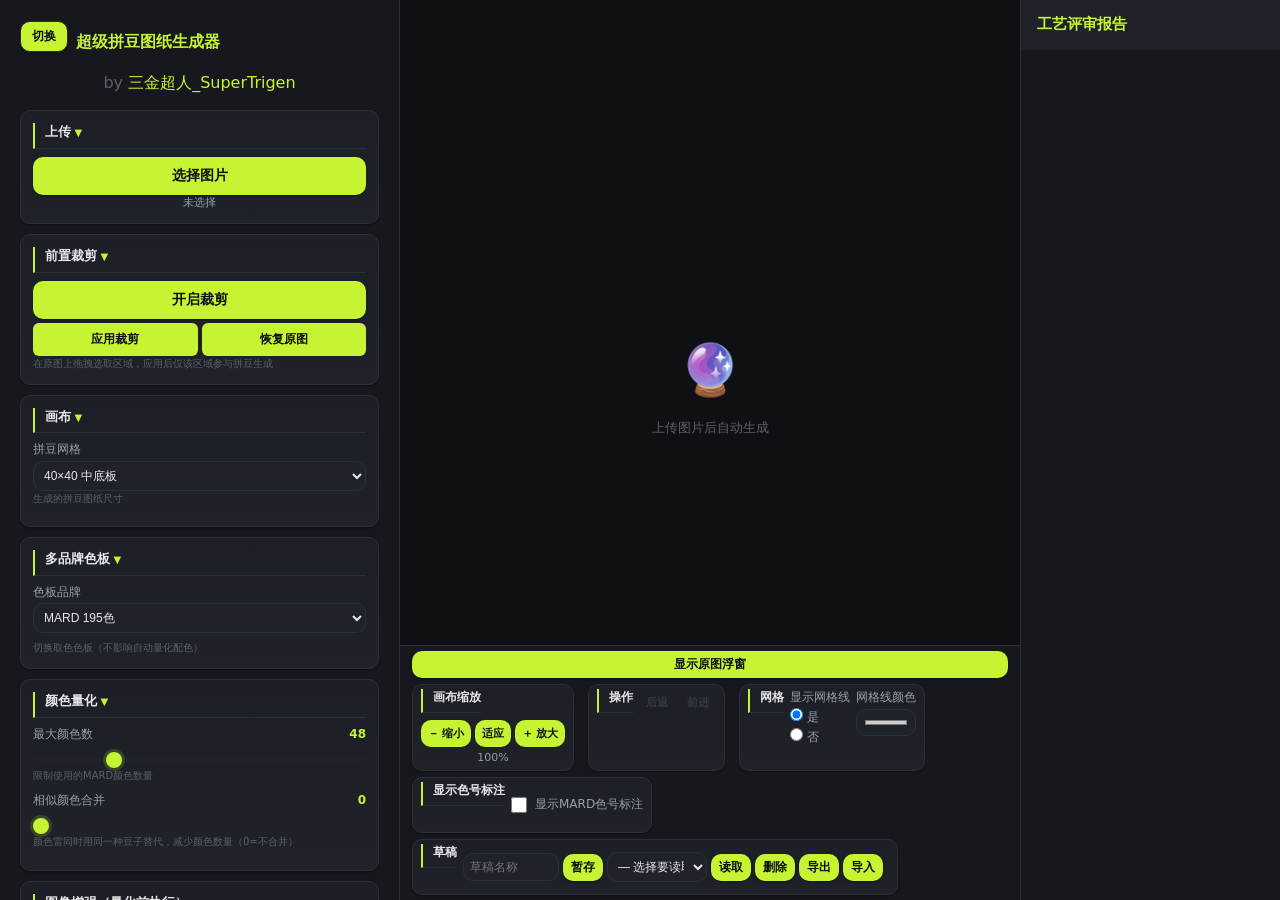
==== commit 6fa1e5f5: "电脑端修改2" ====
--- a/app.html
+++ b/app.html
@@ -124,16 +124,16 @@
 <div class="setting-row"><label>网格线颜色</label><input type="color" id="gridColor" value="#cccccc"></div>
 <select id="showGrid" style="display:none"><option value="yes" selected>是</option><option value="no">否</option></select>
 </div>
-<div class="control-group" data-grp="code" style="flex-direction:row;align-items:center"><div class="checkbox-row" style="margin:0"><input type="checkbox" id="showColorCodes" onchange="toggleColorCodes()"><label for="showColorCodes">显示MARD色号标注</label></div></div>
+<div class="control-group" data-grp="code" style="flex-direction:row;align-items:center"><h3> 显示色号标注</h3><div class="checkbox-row" style="margin:0"><input type="checkbox" id="showColorCodes" onchange="toggleColorCodes()"><label for="showColorCodes">显示MARD色号标注</label></div></div>
 <div class="control-group" data-grp="draft"><h3> 草稿</h3>
 <div class="draft-row">
 <input type="text" id="draftName" placeholder="草稿名称">
 <button class="btn btn-download2" onclick="saveDraft()"> 暂存</button>
 <select id="draftSelect"><option value="">— 读取 —</option></select>
 <button class="btn btn-download2" onclick="loadDraft()"> 读取</button>
-<span class="mini-cap"><span class="cap">删除</span><button class="mini" onclick="deleteDraft()" title="删除选中">🗑</button></span>
-<span class="mini-cap"><span class="cap">导出</span><button class="mini" onclick="exportDraft()" title="导出文件">💾</button></span>
-<span class="mini-cap"><span class="cap">导入</span><button class="mini" onclick="document.getElementById('draftFileInput').click()" title="导入文件">📁</button></span>
+<button class="btn btn-download2" onclick="deleteDraft()" title="删除选中草稿">删除</button>
+<button class="btn btn-download2" onclick="exportDraft()" title="导出草稿文件">导出</button>
+<button class="btn btn-download2" onclick="document.getElementById('draftFileInput').click()" title="导入草稿文件">导入</button>
 </div>
 <input type="file" id="draftFileInput" accept=".json,application/json" style="display:none">
 <p class="file-info" id="draftInfo"></p></div>
--- a/css/style.css
+++ b/css/style.css
@@ -21,16 +21,21 @@
         input[type="range"]::-webkit-slider-thumb{-webkit-appearance:none;width:calc(16 * var(--d-scale));height:calc(16 * var(--d-scale));border-radius:10px;background:#C6F432;cursor:pointer}
         select,input[type="color"]{width:100%;padding:calc(6 * var(--d-scale));border-radius:10px;background:#1f2228;color:#E6E7EA;border:1px solid #2c3038;font-size:calc(12 * var(--d-scale))}
         input[type="text"]{width:100%;padding:calc(6 * var(--d-scale));border-radius:10px;background:#1f2228;color:#E6E7EA;border:1px solid #2c3038;font-size:calc(12 * var(--d-scale))}
-        .btn{width:100%;padding:calc(10 * var(--d-scale));background:#1f2228;color:#E6E7EA;text-align:center;border:none;border-radius:calc(10 * var(--d-scale));font-size:calc(14 * var(--d-scale));cursor:pointer;font-weight:bold}
-        .btn-upload{background:#1f2228}.btn-upload:hover{background:#26292f}
-        .btn-download{background:#1f2228}.btn-download:hover{background:#26292f}.btn-download:disabled{opacity:.4;cursor:not-allowed}
-        .btn-download2{background:#1f2228}.btn-download2:hover{background:#26292f}.btn-download2:disabled{opacity:.4;cursor:not-allowed}
-        .btn-reset{background:#1f2228;margin-bottom:4px}.btn-reset:hover{background:#26292f}
-        .btn-clear{background:#1f2228;margin-bottom:4px}.btn-clear:hover{background:#26292f}
-        .btn-undo{background:#C6F432;margin-bottom:4px}.btn-undo:hover{background:#26292f}
-        .btn-eyedrop{background:#1f2228;color:#E6E7EA;margin-bottom:4px}.btn-eyedrop:hover{background:#26292f}.btn-eyedrop.active{background:#C6F432;color:#E6E7EA}
-        .btn-null{background:#1f2228}.btn-null:hover{background:#26292f}.btn-null.active{background:#C6F432;color:#E6E7EA;}#packageBtn {background:#1f2228;margin-top:4px;}
-        #packageBtn:disabled {opacity:.4;cursor:not-allowed;}
+        .btn{width:100%;padding:calc(10 * var(--d-scale));background:var(--accent);color:#0d0e11;text-align:center;border:none;border-radius:calc(10 * var(--d-scale));font-size:calc(14 * var(--d-scale));cursor:pointer;font-weight:bold}
+        .btn-upload,.btn-clear,.btn-reset,.btn-review{color:#0d0e11}
+        .btn-upload:hover,.btn-clear:hover,.btn-reset:hover,.btn-review:hover{background:var(--accent-2);color:#0d0e11}
+        .btn-download{background:var(--accent);color:#0d0e11;font-weight:700}
+        .btn-download:hover{background:var(--accent-2)}
+        .btn-download2{background:var(--accent);color:#0d0e11;font-weight:700}
+        .btn-download2:hover{background:var(--accent-2)}
+        .btn-undo{background:var(--accent);color:#0d0e11;margin-bottom:4px}
+        .btn-undo:hover{background:var(--accent-2)}
+        .btn-eyedrop{background:var(--accent);color:#0d0e11;margin-bottom:4px}.btn-eyedrop:hover{background:var(--accent-2)}
+        .btn-eyedrop.active{background:#A8E000;color:#0d0e11}
+        .btn-null{background:var(--accent);color:#0d0e11}.btn-null:hover{background:var(--accent-2)}
+        .btn-null.active{background:#A8E000;color:#0d0e11}
+        #packageBtn{background:var(--accent);color:#0d0e11;font-weight:700;margin-top:4px}
+        .btn:disabled,.btn-download:disabled,.btn-download2:disabled,#packageBtn:disabled{opacity:.45!important;cursor:not-allowed!important;background:var(--sub)!important;color:var(--txt3)!important;box-shadow:none!important}
         .file-info{font-size:calc(11 * var(--d-scale));color:#9A9EA8;text-align:center}
         .checkbox-row{display:flex;align-items:center;gap:calc(8 * var(--d-scale));font-size:calc(12 * var(--d-scale));color:#9A9EA8;margin-bottom:calc(8 * var(--d-scale))}
         .checkbox-row input[type="checkbox"]{width:calc(16 * var(--d-scale));height:calc(16 * var(--d-scale));cursor:pointer}
@@ -70,11 +75,11 @@
     .center-column .result-panel{flex:none;border-right:none;background:transparent;min-height:0}
     .result-area{position:relative;flex:1 1 auto;min-height:0;display:flex;flex-direction:column;align-items:center;justify-content:center;overflow:hidden;padding:8px;background:#0f1013}
 .center-column .result-box{width:100%;max-width:100%;max-height:100%;overflow:auto}
-    .float-original{position:fixed;top:12px;left:auto;right:12px;bottom:auto;width:calc(160 * var(--d-scale));max-width:32%;background:#16181d;border:1px solid #C6F432;border-radius:calc(10 * var(--d-scale));box-shadow:none;z-index:120;overflow:hidden}
-    .float-head{display:flex;justify-content:space-between;align-items:center;padding:calc(10 * var(--d-scale)) calc(8 * var(--d-scale));background:#1f2228;color:#C6F432;font-size:calc(12 * var(--d-scale));cursor:move;user-select:none}
+    .float-original{position:fixed;top:12px;right:12px;left:auto;bottom:auto;width:auto;max-width:min(32vw,calc(360 * var(--d-scale)));max-height:calc(100vh - 24px);background:#16181d;border:1px solid #C6F432;border-radius:calc(10 * var(--d-scale));box-shadow:none;z-index:120;overflow:hidden}
+    .float-head{display:flex;justify-content:space-between;align-items:center;flex:0 0 auto;padding:calc(10 * var(--d-scale)) calc(8 * var(--d-scale));background:#1f2228;color:#C6F432;font-size:calc(12 * var(--d-scale));cursor:move;user-select:none}
     .float-x{cursor:pointer;color:#E6E7EA;font-size:calc(14 * var(--d-scale));padding:0 calc(10 * var(--d-scale))}
-    .float-body{position:relative}
-    .float-body img{display:block;width:100%;height:auto}
+    .float-body{position:relative;flex:0 0 auto;line-height:0}
+    .float-body img{display:block;width:auto;max-width:100%;height:auto;max-height:calc(100vh - 70px)}
     @media (max-width:1199px){ .float-original{top:auto;bottom:84px;right:12px} }
     .mid-bottom{flex:0 0 auto;display:flex;flex-wrap:wrap;align-items:center;gap:6px 14px;padding:5px 12px;background:#16181d;border-top:1px solid #2c3038;overflow:visible;white-space:normal}
 .center-column .mid-bottom>*{margin:0}
@@ -85,7 +90,8 @@
 .center-column .mid-bottom #draftName{width:96px}
 .center-column .mid-bottom #draftSelect{width:100px}
 .center-column .mid-bottom .draft-row{display:flex;align-items:center;gap:4px;flex-wrap:nowrap}
-.center-column .mid-bottom .mini{background:#1f2228;color:#E6E7EA;border:none;border-radius:10px;cursor:pointer;font-size:11px;padding:6px 7px;white-space:nowrap}
+.center-column .mid-bottom .mini{background:var(--accent);color:#0d0e11;border:none;border-radius:10px;cursor:pointer;font-size:11px;padding:6px 7px;white-space:nowrap;font-weight:700}
+.center-column .mid-bottom .mini:hover{background:var(--accent-2);color:#0d0e11}
 .center-column .mid-bottom .mini:disabled{background:#1f2228;color:#5C6068;cursor:not-allowed;opacity:.4}
 .center-column .mid-bottom .btn{padding:5px 8px;font-size:12px}
 .center-column .mid-bottom #toggleOriginalBtn{margin:0!important}
@@ -104,7 +110,7 @@
     .rp-stat{display:flex;justify-content:space-between;padding:calc(3 * var(--d-scale)) 0;font-size:calc(12 * var(--d-scale))}
     .rp-frag{font-size:calc(11 * var(--d-scale));color:#9A9EA8;margin:calc(2 * var(--d-scale)) 0}
     .rp-suggest{font-size:calc(12 * var(--d-scale));color:#9A9EA8;margin:calc(3 * var(--d-scale)) 0}
-    .rp-badge{display:inline-block;background:#C6F432;color:#E6E7EA;border-radius:calc(10 * var(--d-scale));padding:calc(3 * var(--d-scale)) calc(12 * var(--d-scale));font-weight:bold;font-size:calc(14 * var(--d-scale))}
+    .rp-badge{display:inline-block;background:#C6F432;color:#0d0e11;border-radius:calc(10 * var(--d-scale));padding:calc(3 * var(--d-scale)) calc(12 * var(--d-scale));font-weight:bold;font-size:calc(14 * var(--d-scale))}
     .scrim{position:fixed;inset:0;background:rgba(0,0,0,.55);z-index:65;opacity:0;visibility:hidden;transition:background-color 120ms}
     .sheet-grip{display:none;flex:0 0 auto;align-items:center;justify-content:center;height:24px;cursor:row-resize;touch-action:none}
     .sheet-grip::after{content:"";width:42px;height:5px;border-radius:10px;background:#2c3038}
@@ -114,18 +120,18 @@
     .scrim.show{opacity:1;visibility:visible}
     .crop-overlay{position:fixed;background:rgba(0,0,0,.5);touch-action:none;z-index:85;display:none}
     .crop-rect{position:absolute;border:1px solid #C6F432;background:rgba(72,104,144,.18);box-shadow:0 0 0 9999px rgba(0,0,0,.5)}
-    .hl-btn:active{background:#C6F432!important}
-    .btn-review{background:#1f2228!important;margin-bottom:6px}
-    .btn-review:hover{background:#26292f!important}
+    .hl-btn:active{background:var(--hover)!important;color:var(--txt)!important}
+    .btn-review{background:var(--accent)!important;color:#0d0e11!important;margin-bottom:6px;font-weight:700}
+    .btn-review:hover{background:var(--accent-2)!important;color:#0d0e11!important}
     .rp-tab{cursor:pointer;transition:background-color 120ms}
-    .rp-tab:hover{background:#26292f}
+    .rp-tab:hover{background:var(--accent-2)}
     .risk-item{cursor:pointer;transition:background-color 120ms}
     .risk-item:hover{background:#26292f!important;border-color:#C6F432!important}
 
 
 .title-row{display:flex;align-items:center;gap:calc(8 * var(--d-scale));flex-wrap:nowrap}
 .title-row .title{font-size:calc(16 * var(--d-scale))!important;white-space:nowrap!important;margin:calc(10 * var(--d-scale)) 0 0!important}
-.title-switch{background:#1f2228;color:#E6E7EA;border:1px solid #2c3038;border-radius:calc(10 * var(--d-scale));padding:calc(6 * var(--d-scale)) calc(11 * var(--d-scale));font-size:calc(12 * var(--d-scale));font-weight:600;cursor:pointer;white-space:nowrap;flex-shrink:0}
+.title-switch{background:var(--accent);color:#0d0e11;border:1px solid #2c3038;border-radius:calc(10 * var(--d-scale));padding:calc(6 * var(--d-scale)) calc(11 * var(--d-scale));font-size:calc(12 * var(--d-scale));font-weight:700;cursor:pointer;white-space:nowrap;flex-shrink:0}
 .title-switch:active{background:#2c3038}
 
 
@@ -137,7 +143,7 @@
 body.force-desktop .mobile-top{display:none!important}
 body.force-desktop .center-column{max-width:none!important;margin:0!important;flex:1 1 auto!important;min-width:480px!important}
 
-.btn:hover{background:#26292f}.mini:hover{background:#26292f}.title-switch:hover{background:#26292f}
+.btn:hover{background:var(--accent-2);color:#0d0e11}.mini:hover{background:var(--accent-2);color:#0d0e11}.title-switch:hover{background:var(--accent-2);color:#0d0e11}
 
 /* ===== 质感增强：深黑底 + 荧光青柠主色 + 材质渐变/阴影（亮眼而不劣质） ===== */
 :root{
@@ -157,10 +163,10 @@
 .btn-download{background:var(--accent);color:#0d0e11;font-weight:700;border:none}
 .btn-download:hover{background:var(--accent-2)}
 .btn-download:disabled{background:var(--sub)!important;color:var(--txt3)!important;box-shadow:none}
-.btn-download2,.btn-reset,.btn-clear,.btn-upload{color:var(--txt)}
-.btn-download2:disabled,.btn-reset:disabled,.btn-clear:disabled,.btn-upload:disabled{opacity:.4}
-#colorPdfBtn{background:var(--sub);color:var(--txt);border:1px solid var(--border);box-shadow:var(--shadow)}
-#colorPdfBtn:disabled{opacity:.4}
+.btn-download2,.btn-reset,.btn-clear,.btn-upload{color:#0d0e11}
+.btn-download2:disabled,.btn-reset:disabled,.btn-clear:disabled,.btn-upload:disabled{opacity:.45;background:var(--sub)!important;color:var(--txt3)!important}
+#colorPdfBtn{background:var(--accent);color:#0d0e11;font-weight:700;border:none;box-shadow:var(--shadow)}
+#colorPdfBtn:disabled{opacity:.45;background:var(--sub)!important;color:var(--txt3)!important}
 #packageBtn{background:var(--accent);color:#0d0e11;font-weight:700;border:none;box-shadow:var(--shadow)}
 #packageBtn:hover{background:var(--accent-2)}
 #packageBtn:disabled{background:var(--sub)!important;color:var(--txt3)!important;box-shadow:none}
@@ -173,17 +179,34 @@
 .rp-section{box-shadow:var(--shadow)}
 .crop-rect{box-shadow:0 0 0 9999px rgba(0,0,0,.55)}
 /* 中和 JS 内联颜色，统一主题 */
-#cropApplyBtn{background:var(--accent)!important;color:#0d0e11!important;border:none!important}
-#cropRestoreBtn,#customSize{background:var(--sub)!important;color:var(--txt)!important;border:1px solid var(--border)!important}
+#cropApplyBtn{background:var(--accent)!important;color:#0d0e11!important;border:none!important;font-weight:700}
+#cropRestoreBtn{background:var(--accent)!important;color:#0d0e11!important;border:none!important;font-weight:700}
+#customSize{background:var(--sub)!important;color:var(--txt)!important;border:1px solid var(--border)!important}
 #customSizeConfirm{background:var(--accent)!important;color:#0d0e11!important;border:none!important;font-weight:700}
-#wandBtn{background:var(--sub)!important;color:var(--txt)!important;border:1px solid var(--border)!important}
-#wandBtn.active{background:var(--accent)!important;color:#0d0e11!important;border-color:var(--accent)!important}
+#wandBtn{background:var(--accent)!important;color:#0d0e11!important;border:none!important;font-weight:700}
+#wandBtn.active{background:#A8E000!important;color:#0d0e11!important;border:1px solid #0d0e11!important}
 #storageWarn{background:var(--sub)!important;border-top:1px solid var(--border)!important}
-.rp-tab{background:var(--sub)!important;color:var(--txt)!important;border:1px solid var(--border)!important;font-weight:600;transition:background-color .12s ease}
-.rp-tab:hover{background:var(--hover)!important}
-.rp-tab--active{background:var(--accent)!important;color:#0d0e11!important;border-color:var(--accent)!important}
-.rp-tab--active:hover{background:var(--accent-2)!important}
+.rp-tab{background:var(--accent)!important;color:#0d0e11!important;border:1px solid #0d0e11!important;font-weight:700;transition:background-color .12s ease}
+.rp-tab:hover{background:var(--accent-2)!important;color:#0d0e11!important}
+.rp-tab--active{background:#A8E000!important;color:#0d0e11!important;border:1px solid #0d0e11!important;box-shadow:inset 0 0 0 2px #0d0e11}
+.rp-tab--active:hover{background:#9bc400!important;color:#0d0e11!important}
 .hl-btn{background:var(--sub)!important;color:var(--txt)!important;border:1px solid var(--border)!important}
+.hl-btn--active{background:var(--accent)!important;color:#0d0e11!important;border-color:#0d0e11!important;font-weight:700}
 #clearHl{background:var(--sub)!important;color:var(--txt)!important;border:1px solid var(--border)!important}
 #detailLocateBtn,#goFixTabBtn,#runFixThin,#runFixIsland,#runFixSpeck,#runFixChess,#runFixHook{background:var(--accent)!important;color:#0d0e11!important;border:none!important;font-weight:700}
-#fixBackOverview{background:var(--sub)!important;color:var(--txt)!important;border:1px solid var(--border)!important}
+#fixBackOverview{background:var(--accent)!important;color:#0d0e11!important;border:none!important;font-weight:700}
+/* 中和 JS / 内联灰色按钮（如「确定」），统一为绿底黑字 */
+button[onclick="setBrushByCode()"]{background:var(--accent)!important;color:#0d0e11!important;border:none!important;font-weight:700}
+/* 中栏底部模块：表头统一在上方、高度齐平、整齐 */
+.center-column .mid-bottom{align-items:stretch}
+.center-column .mid-bottom .control-group{align-items:stretch;min-height:calc(56 * var(--d-scale));justify-content:flex-start}
+.center-column .mid-bottom .control-group h3{align-self:flex-start;margin-bottom:calc(4 * var(--d-scale))!important}
+/* 导出按钮：纵向等间距、不再重叠/间隔不一 */
+.control-group[data-grp="export"]{display:flex;flex-direction:column;gap:calc(8 * var(--d-scale))}
+.control-group[data-grp="export"] .btn{margin:0!important}
+.control-group[data-grp="export"] .setting-row{margin-bottom:0!important}
+/* 草稿行：按钮与“读取/暂存”等宽、对齐、可换行 */
+.draft-row{display:flex;flex-wrap:wrap;align-items:center;gap:calc(6 * var(--d-scale))}
+.draft-row .btn{width:auto;flex:0 0 auto;padding:calc(7 * var(--d-scale)) calc(12 * var(--d-scale));font-size:calc(12 * var(--d-scale))}
+.draft-row #draftName{flex:1 1 120px;min-width:0;width:auto;margin:0!important}
+.draft-row #draftSelect{width:auto;flex:0 0 auto;margin:0!important}
--- a/css/mobile.css
+++ b/css/mobile.css
@@ -225,3 +225,13 @@
 body.layout-mobile .rt-btn{background:var(--sub);color:var(--txt);border:1px solid var(--border)}
 body:not(.force-desktop) .rt-btn:active,
 body.layout-mobile .rt-btn:active{background:var(--accent);color:#0d0e11}
+/* 移动端：所有动作按钮统一绿底黑字（颜色高亮按钮除外） */
+body:not(.force-desktop) .enh-btn,body.layout-mobile .enh-btn,
+body:not(.force-desktop) .mbtn,body.layout-mobile .mbtn,
+body:not(.force-desktop) .mt-btn,body.layout-mobile .mt-btn,
+body:not(.force-desktop) .rt-btn,body.layout-mobile .rt-btn{background:var(--accent)!important;color:#0d0e11!important;border:1px solid #0d0e11!important;font-weight:700}
+body:not(.force-desktop) .enh-btn.active,body.layout-mobile .enh-btn.active,
+body:not(.force-desktop) .mbtn.active,body.layout-mobile .mbtn.active,
+body:not(.force-desktop) .mt-btn.active,body.layout-mobile .mt-btn.active{background:#A8E000!important;color:#0d0e11!important;border-color:#0d0e11!important}
+body:not(.force-desktop) .rt-btn:active,body.layout-mobile .rt-btn:active{background:#A8E000!important;color:#0d0e11!important}
+.mt-btn.mt-accent{border-width:2px!important}
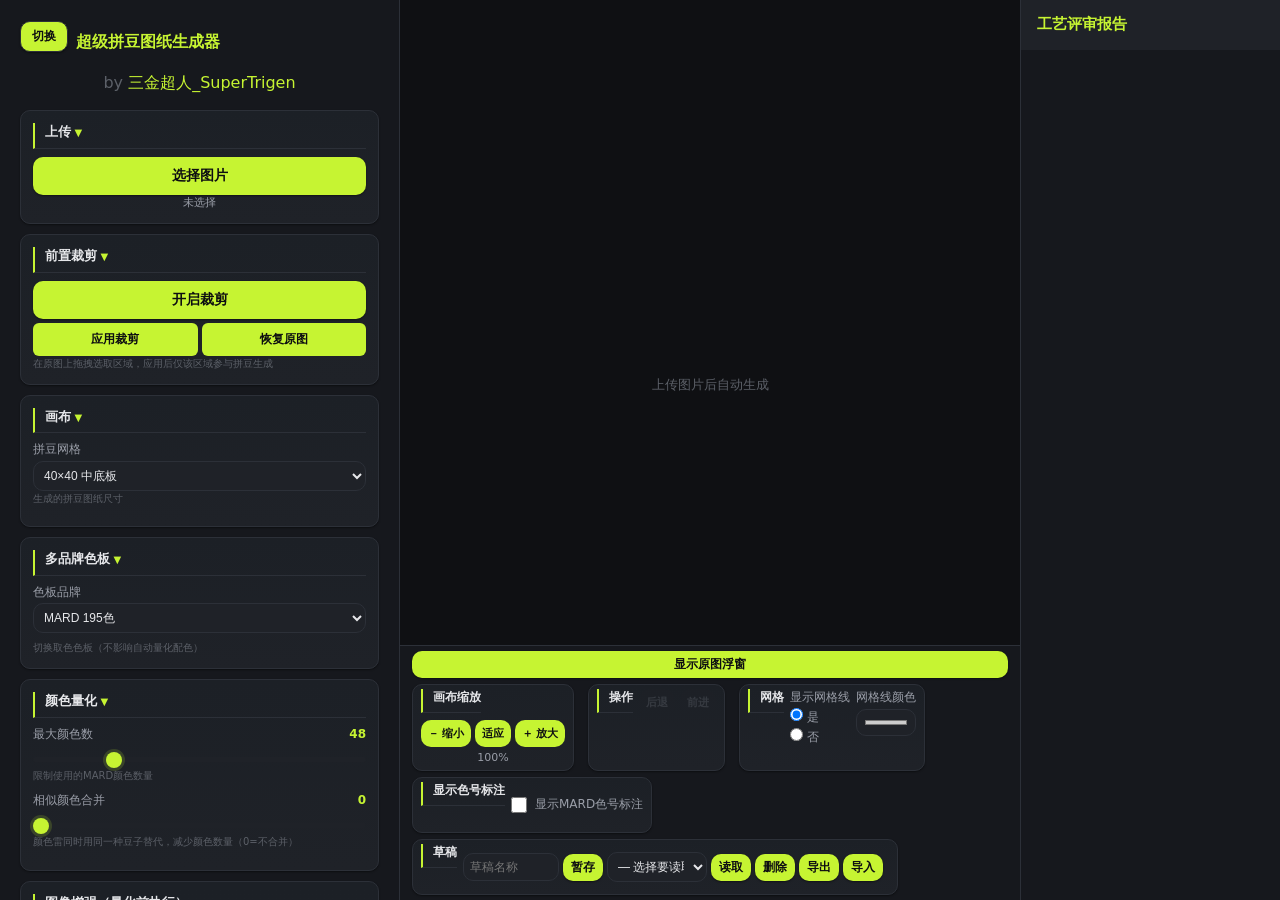
==== commit 797c81b7: "手机ui修改2" ====
--- a/app.html
+++ b/app.html
@@ -3,7 +3,7 @@
 <head>
     <meta charset="UTF-8">
     <meta name="viewport" content="width=device-width, initial-scale=1.0">
-    <title>免费拼豆图纸生成器 Pro - by 三金超人_SuperTrigen</title>
+    <title>超级拼豆图纸生成器 - by 三金超人_SuperTrigen</title>
     <link rel="stylesheet" href="css/style.css">
     <link rel="stylesheet" href="css/mobile.css">
 </head>
@@ -91,7 +91,7 @@
 </div>
 <div class="center-column">
 <div class="result-area" id="resultArea">
-<div class="result-box"><canvas id="resultCanvas"></canvas><div class="placeholder" id="resultPlaceholder"><span class="icon">🔮</span>上传图片后自动生成</div></div>
+<div class="result-box"><canvas id="resultCanvas"></canvas><div class="placeholder" id="resultPlaceholder">上传图片后自动生成</div></div>
 <p class="tool-info" id="pixelInfo"></p>
 <div class="float-original" id="floatOriginal" style="display:none">
 <div class="float-head" id="floatHead"><span> 原图（拖动此处移动）</span><span class="float-x" id="floatClose" title="隐藏原图">✕</span></div>
--- a/css/mobile.css
+++ b/css/mobile.css
@@ -8,12 +8,12 @@
 @media(max-width:1200px){
   body:not(.force-desktop) .app-container{flex-direction:column!important;height:100vh!important;min-height:0!important;padding:0!important;overflow:hidden!important}
   
-  body:not(.force-desktop) .center-column{flex:1 1 auto!important;min-height:0!important;display:flex!important;flex-direction:column!important;margin:0!important;max-width:none!important;padding:0 0 calc(60*var(--m-scale) + env(safe-area-inset-bottom))!important;overflow:hidden!important}
-  body:not(.force-desktop) .result-area{flex:1 1 auto!important;min-height:0!important;display:flex!important;flex-direction:column!important;align-items:flex-start!important;justify-content:flex-start!important;overflow:auto!important;padding:calc(58*var(--m-scale)) calc(8*var(--m-scale)) calc(8*var(--m-scale))!important}
+  body:not(.force-desktop) .center-column{flex:1 1 auto!important;min-height:0!important;display:flex!important;flex-direction:column!important;margin:0!important;max-width:none!important;padding:0 0 calc(112*var(--m-scale) + env(safe-area-inset-bottom))!important;overflow:hidden!important}
+  body:not(.force-desktop) .result-area{flex:1 1 auto!important;min-height:0!important;display:flex!important;flex-direction:column!important;align-items:flex-start!important;justify-content:flex-start!important;overflow:auto!important;padding:calc(80*var(--m-scale)) calc(8*var(--m-scale)) calc(8*var(--m-scale))!important}
   body:not(.force-desktop) .result-box{max-height:none!important;margin:auto!important}
   body:not(.force-desktop) .result-box canvas{display:block!important;margin:0 auto!important;max-width:none!important}
   body:not(.force-desktop) .tool-info{margin:calc(8*var(--m-scale)) 0 0!important;font-size:calc(12*var(--m-scale));text-align:center}
-  body:not(.force-desktop) .mid-bottom{position:fixed!important;left:0;right:0;top:auto!important;bottom:calc(52*var(--m-scale) + env(safe-area-inset-bottom))!important;z-index:79;flex:0 0 auto!important;flex-wrap:wrap!important;overflow:visible!important;gap:calc(10 * var(--m-scale))!important;padding:calc(6*var(--m-scale)) calc(10*var(--m-scale))!important;height:auto!important;min-height:calc(46*var(--m-scale))!important;box-sizing:border-box!important;align-items:center!important;background:#16181d!important;border-top:1px solid #2c3038}
+  body:not(.force-desktop) .mid-bottom{position:fixed!important;left:0;right:0;top:auto!important;bottom:calc(104*var(--m-scale) + env(safe-area-inset-bottom))!important;z-index:79;flex:0 0 auto!important;flex-wrap:wrap!important;overflow:visible!important;gap:calc(10 * var(--m-scale))!important;padding:calc(6*var(--m-scale)) calc(10*var(--m-scale))!important;height:auto!important;min-height:calc(46*var(--m-scale))!important;box-sizing:border-box!important;align-items:center!important;background:#16181d!important;border-top:1px solid #2c3038}
   body:not(.force-desktop) .center-column .mid-bottom .control-group{flex:0 0 auto!important}
   body:not(.force-desktop) .mid-bottom .control-group h3{white-space:nowrap;font-size:calc(12*var(--m-scale))}
   body:not(.force-desktop) .mid-bottom .zoom-col{flex-direction:row!important;align-items:center!important;gap:calc(6*var(--m-scale))!important}
@@ -29,7 +29,7 @@
   body:not(.force-desktop) .mid-bottom .zoom-btns{gap:calc(3*var(--m-scale))!important}
   body:not(.force-desktop) .storage-warn{padding:calc(3*var(--m-scale)) calc(10*var(--m-scale))!important}
   
-  body:not(.force-desktop) .float-original{bottom:calc(60*var(--m-scale) + env(safe-area-inset-bottom))!important;max-width:34vw!important}
+  body:not(.force-desktop) .float-original{bottom:calc(112*var(--m-scale) + env(safe-area-inset-bottom))!important;max-width:34vw!important}
   body:not(.force-desktop) .float-original img{width:auto!important;max-width:100%!important;max-height:16vh!important}
   
   body:not(.force-desktop) .control-panel{position:fixed!important;left:0;right:0;bottom:calc(144*var(--m-scale) + env(safe-area-inset-bottom))!important;top:auto!important;width:100%!important;max-width:none!important;min-width:0!important;height:54vh!important;max-height:calc(100vh - 196*var(--m-scale))!important;display:flex!important;flex-direction:column!important;transform:translateY(120%)!important;transition:background-color 120ms;background:#16181d!important;border:none!important;border-radius:calc(10 * var(--m-scale)) calc(10 * var(--m-scale)) 0 0!important;box-shadow:none;padding:0 0 calc(8*var(--m-scale))!important;z-index:130!important;overflow:auto!important}
@@ -53,35 +53,35 @@
   body:not(.force-desktop) .review-panel .rp-header{position:sticky!important;top:calc(30*var(--m-scale))!important;z-index:5!important;flex:0 0 auto!important;background:#16181d!important;padding:calc(8*var(--m-scale)) calc(16*var(--m-scale)) calc(8*var(--m-scale))!important;font-size:calc(16*var(--m-scale))}
   body:not(.force-desktop) .review-panel .rp-body{flex:1 1 auto!important;min-height:0!important;padding:0 calc(16*var(--m-scale))!important}
   
-  body:not(.force-desktop) .mobile-top{display:flex!important;position:fixed;left:0;right:0;top:0;z-index:75;justify-content:space-between;align-items:center;gap:calc(10 * var(--m-scale));padding:calc(6*var(--m-scale)) calc(8*var(--m-scale)) calc(6*var(--m-scale) + env(safe-area-inset-top));background:#16181d;border-bottom:1px solid #2c3038;overflow-x:auto!important;-webkit-overflow-scrolling:touch;white-space:nowrap}
+  body:not(.force-desktop) .mobile-top{display:flex!important;position:fixed;left:0;right:0;top:0;z-index:75;justify-content:space-between;align-items:center;gap:calc(10 * var(--m-scale));box-sizing:border-box;min-height:calc(72*var(--m-scale) + env(safe-area-inset-top));padding:calc(12*var(--m-scale)) calc(8*var(--m-scale)) calc(12*var(--m-scale) + env(safe-area-inset-top));background:#16181d;border-bottom:1px solid #2c3038;overflow-x:auto!important;-webkit-overflow-scrolling:touch;white-space:nowrap}
   body:not(.force-desktop) .mobile-top .mt-left,
   body:not(.force-desktop) .mobile-top .mt-right{display:flex;gap:calc(6*var(--m-scale));flex:0 0 auto;align-items:center}
-  body:not(.force-desktop) .mobile-top .mt-btn{background:#1f2228;border:1px solid #2c3038;color:#E6E7EA;border-radius:calc(10 * var(--m-scale));display:flex;flex:0 0 auto;align-items:center;gap:calc(10 * var(--m-scale));padding:calc(5*var(--m-scale)) calc(8*var(--m-scale));font-size:calc(11*var(--m-scale));font-weight:600;line-height:1}
-  body:not(.force-desktop) .mobile-top .mt-btn .mt-ico{font-size:calc(15*var(--m-scale));line-height:1}
+  body:not(.force-desktop) .mobile-top .mt-btn{background:#2c3038;border:none;color:#E6E7EA;border-radius:calc(10 * var(--m-scale));display:flex;flex:0 0 auto;align-items:center;justify-content:center;gap:calc(6 * var(--m-scale));padding:calc(12*var(--m-scale)) calc(12*var(--m-scale));font-size:calc(13*var(--m-scale));font-weight:600;line-height:1;min-height:calc(40*var(--m-scale));text-align:center}
+  body:not(.force-desktop) .mobile-top .mt-btn .mt-ico{font-size:calc(20*var(--m-scale));line-height:1}
   body:not(.force-desktop) .mobile-top .mt-btn.active{background:#C6F432;border-color:#C6F432;color:#E6E7EA}
   body:not(.force-desktop) .mobile-top .mt-btn.mt-accent{background:#1f2228;border-color:#C6F432;color:#E6E7EA}
   body:not(.force-desktop) .title-switch{display:none!important}
   
-  body:not(.force-desktop) .mobile-bar{display:flex!important;position:fixed;left:0;right:0;bottom:0;top:auto!important;z-index:78;gap:calc(6*var(--m-scale));height:calc(52*var(--m-scale) + env(safe-area-inset-bottom));box-sizing:border-box;align-items:center;padding:0 calc(12*var(--m-scale));background:#16181d;border-top:1px solid #2c3038;overflow-x:auto!important;-webkit-overflow-scrolling:touch;touch-action:pan-x;overscroll-behavior:contain}
+  body:not(.force-desktop) .mobile-bar{display:flex!important;position:fixed;left:0;right:0;bottom:0;top:auto!important;z-index:78;gap:calc(6*var(--m-scale));height:calc(104*var(--m-scale) + env(safe-area-inset-bottom));box-sizing:border-box;align-items:center;padding:0 calc(12*var(--m-scale));background:#16181d;border-top:1px solid #2c3038;overflow-x:auto!important;-webkit-overflow-scrolling:touch;touch-action:pan-x;overscroll-behavior:contain}
   body:not(.force-desktop) .mobile-bar::-webkit-scrollbar{height:0}
-  body:not(.force-desktop) .mobile-bar .mbtn{flex:0 0 auto!important;background:transparent;border:none;color:#E6E7EA;display:flex;flex-direction:column;align-items:center;gap:calc(3*var(--m-scale));padding:calc(10 * var(--m-scale)) calc(10*var(--m-scale));font-size:calc(11*var(--m-scale));font-weight:600;line-height:1.2;white-space:nowrap;border-radius:calc(10 * var(--m-scale))}
-  body:not(.force-desktop) .mobile-bar .mbtn .ico{font-size:calc(20*var(--m-scale));line-height:1}
+  body:not(.force-desktop) .mobile-bar .mbtn{flex:0 0 auto!important;background:#2c3038;border:none;color:#E6E7EA;display:flex;flex-direction:column;align-items:center;justify-content:center;gap:calc(3*var(--m-scale));padding:calc(10 * var(--m-scale)) calc(10*var(--m-scale));font-size:calc(12*var(--m-scale));font-weight:600;line-height:1.2;white-space:nowrap;border-radius:calc(10 * var(--m-scale));min-height:calc(60*var(--m-scale));text-align:center}
+  body:not(.force-desktop) .mobile-bar .mbtn .ico{font-size:calc(24*var(--m-scale));line-height:1}
   body:not(.force-desktop) .mobile-bar .mbtn.active{color:#E6E7EA;background:#C6F432}
   body:not(.force-desktop) 
   
   body:not(.force-desktop) .scrim{z-index:125!important;background:transparent!important;pointer-events:none!important}
   body:not(.force-desktop).mb-hidden .mid-bottom{display:none!important}
-  body:not(.force-desktop).mb-hidden .control-panel{bottom:calc(52*var(--m-scale) + env(safe-area-inset-bottom))!important}
-  body:not(.force-desktop).mb-hidden .center-column{padding-bottom:calc(52*var(--m-scale) + env(safe-area-inset-bottom))!important}
+  body:not(.force-desktop).mb-hidden .control-panel{bottom:calc(104*var(--m-scale) + env(safe-area-inset-bottom))!important}
+  body:not(.force-desktop).mb-hidden .center-column{padding-bottom:calc(104*var(--m-scale) + env(safe-area-inset-bottom))!important}
 }
 
 body.layout-mobile .app-container{flex-direction:column!important;height:100vh!important;min-height:0!important;padding:0!important;overflow:hidden!important}
-body.layout-mobile .center-column{flex:1 1 auto!important;min-height:0!important;display:flex!important;flex-direction:column!important;margin:0!important;max-width:none!important;padding:0 0 calc(60*var(--m-scale) + env(safe-area-inset-bottom))!important;overflow:hidden!important}
-body.layout-mobile .result-area{flex:1 1 auto!important;min-height:0!important;display:flex!important;flex-direction:column!important;align-items:flex-start!important;justify-content:flex-start!important;overflow:auto!important;padding:calc(58*var(--m-scale)) calc(8*var(--m-scale)) calc(8*var(--m-scale))!important}
+body.layout-mobile .center-column{flex:1 1 auto!important;min-height:0!important;display:flex!important;flex-direction:column!important;margin:0!important;max-width:none!important;padding:0 0 calc(112*var(--m-scale) + env(safe-area-inset-bottom))!important;overflow:hidden!important}
+body.layout-mobile .result-area{flex:1 1 auto!important;min-height:0!important;display:flex!important;flex-direction:column!important;align-items:flex-start!important;justify-content:flex-start!important;overflow:auto!important;padding:calc(80*var(--m-scale)) calc(8*var(--m-scale)) calc(8*var(--m-scale))!important}
 body.layout-mobile .result-box{max-height:none!important;margin:auto!important}
 body.layout-mobile .result-box canvas{display:block!important;margin:0 auto!important;max-width:none!important}
 body.layout-mobile .tool-info{margin:calc(8*var(--m-scale)) 0 0!important;font-size:calc(12*var(--m-scale));text-align:center}
-body.layout-mobile .mid-bottom{position:fixed!important;left:0;right:0;top:auto!important;bottom:calc(52*var(--m-scale) + env(safe-area-inset-bottom))!important;z-index:79;flex:0 0 auto!important;flex-wrap:wrap!important;overflow:visible!important;gap:calc(10 * var(--m-scale))!important;padding:calc(6*var(--m-scale)) calc(10*var(--m-scale))!important;height:auto!important;min-height:calc(46*var(--m-scale))!important;box-sizing:border-box!important;align-items:center!important;background:#16181d!important;border-top:1px solid #2c3038}
+body.layout-mobile .mid-bottom{position:fixed!important;left:0;right:0;top:auto!important;bottom:calc(104*var(--m-scale) + env(safe-area-inset-bottom))!important;z-index:79;flex:0 0 auto!important;flex-wrap:wrap!important;overflow:visible!important;gap:calc(10 * var(--m-scale))!important;padding:calc(6*var(--m-scale)) calc(10*var(--m-scale))!important;height:auto!important;min-height:calc(46*var(--m-scale))!important;box-sizing:border-box!important;align-items:center!important;background:#16181d!important;border-top:1px solid #2c3038}
 body.layout-mobile .center-column .mid-bottom .control-group{flex:0 0 auto!important}
 body.layout-mobile .mid-bottom .control-group h3{white-space:nowrap;font-size:calc(12*var(--m-scale))}
 body.layout-mobile .mid-bottom .zoom-col{flex-direction:row!important;align-items:center!important;gap:calc(6*var(--m-scale))!important}
@@ -96,7 +96,7 @@
 body.layout-mobile .mid-bottom .mini{padding:calc(10 * var(--m-scale)) calc(7*var(--m-scale))!important;font-size:calc(11*var(--m-scale))!important}
 body.layout-mobile .mid-bottom .zoom-btns{gap:calc(3*var(--m-scale))!important}
 body.layout-mobile .storage-warn{padding:calc(3*var(--m-scale)) calc(10*var(--m-scale))!important}
-body.layout-mobile .float-original{bottom:calc(60*var(--m-scale) + env(safe-area-inset-bottom))!important;max-width:34vw!important}
+body.layout-mobile .float-original{bottom:calc(112*var(--m-scale) + env(safe-area-inset-bottom))!important;max-width:34vw!important}
 body.layout-mobile .float-original img{width:auto!important;max-width:100%!important;max-height:16vh!important}
 body.layout-mobile .control-panel{position:fixed!important;left:0;right:0;bottom:calc(144*var(--m-scale) + env(safe-area-inset-bottom))!important;top:auto!important;width:100%!important;max-width:none!important;min-width:0!important;height:54vh!important;max-height:calc(100vh - 196*var(--m-scale))!important;display:flex!important;flex-direction:column!important;transform:translateY(120%)!important;transition:background-color 120ms;background:#16181d!important;border:none!important;border-radius:calc(10 * var(--m-scale)) calc(10 * var(--m-scale)) 0 0!important;box-shadow:none;padding:0 0 calc(8*var(--m-scale))!important;z-index:130!important;overflow:auto!important}
 body.layout-mobile .control-panel.open{transform:translateY(0)!important}
@@ -117,20 +117,20 @@
 body.layout-mobile .review-panel .sheet-close{display:flex!important}
 body.layout-mobile .review-panel .rp-header{position:sticky!important;top:calc(30*var(--m-scale))!important;z-index:5!important;flex:0 0 auto!important;background:#16181d!important;padding:calc(8*var(--m-scale)) calc(16*var(--m-scale)) calc(8*var(--m-scale))!important;font-size:calc(16*var(--m-scale))}
 body.layout-mobile .review-panel .rp-body{flex:1 1 auto!important;min-height:0!important;padding:0 calc(16*var(--m-scale))!important}
-body.layout-mobile.mb-hidden .control-panel{bottom:calc(52*var(--m-scale) + env(safe-area-inset-bottom))!important}
-body.layout-mobile.mb-hidden .center-column{padding-bottom:calc(52*var(--m-scale) + env(safe-area-inset-bottom))!important}
-body.layout-mobile .mobile-top{display:flex!important;position:fixed;left:0;right:0;top:0;z-index:75;justify-content:space-between;align-items:center;gap:calc(10 * var(--m-scale));padding:calc(6*var(--m-scale)) calc(8*var(--m-scale)) calc(6*var(--m-scale) + env(safe-area-inset-top));background:#16181d;border-bottom:1px solid #2c3038;overflow-x:auto!important;-webkit-overflow-scrolling:touch;white-space:nowrap}
+body.layout-mobile.mb-hidden .control-panel{bottom:calc(104*var(--m-scale) + env(safe-area-inset-bottom))!important}
+body.layout-mobile.mb-hidden .center-column{padding-bottom:calc(104*var(--m-scale) + env(safe-area-inset-bottom))!important}
+body.layout-mobile .mobile-top{display:flex!important;position:fixed;left:0;right:0;top:0;z-index:75;justify-content:space-between;align-items:center;gap:calc(10 * var(--m-scale));box-sizing:border-box;min-height:calc(72*var(--m-scale) + env(safe-area-inset-top));padding:calc(12*var(--m-scale)) calc(8*var(--m-scale)) calc(12*var(--m-scale) + env(safe-area-inset-top));background:#16181d;border-bottom:1px solid #2c3038;overflow-x:auto!important;-webkit-overflow-scrolling:touch;white-space:nowrap}
 body.layout-mobile .mobile-top .mt-left,
 body.layout-mobile .mobile-top .mt-right{display:flex;gap:calc(6*var(--m-scale));flex:0 0 auto;align-items:center}
-body.layout-mobile .mobile-top .mt-btn{background:#1f2228;border:1px solid #2c3038;color:#E6E7EA;border-radius:calc(10 * var(--m-scale));display:flex;flex:0 0 auto;align-items:center;gap:calc(10 * var(--m-scale));padding:calc(5*var(--m-scale)) calc(8*var(--m-scale));font-size:calc(11*var(--m-scale));font-weight:600;line-height:1}
-body.layout-mobile .mobile-top .mt-btn .mt-ico{font-size:calc(15*var(--m-scale));line-height:1}
+body.layout-mobile .mobile-top .mt-btn{background:#1f2228;border:1px solid #2c3038;color:#E6E7EA;border-radius:calc(10 * var(--m-scale));display:flex;flex:0 0 auto;align-items:center;gap:calc(10 * var(--m-scale));padding:calc(10*var(--m-scale)) calc(10*var(--m-scale));font-size:calc(13*var(--m-scale));font-weight:600;line-height:1}
+body.layout-mobile .mobile-top .mt-btn .mt-ico{font-size:calc(20*var(--m-scale));line-height:1}
 body.layout-mobile .mobile-top .mt-btn.active{background:#C6F432;border-color:#C6F432;color:#E6E7EA}
 body.layout-mobile .mobile-top .mt-btn.mt-accent{background:#1f2228;border-color:#C6F432;color:#E6E7EA}
 body.layout-mobile .title-switch{display:none!important}
-body.layout-mobile .mobile-bar{display:flex!important;position:fixed;left:0;right:0;bottom:0;top:auto!important;z-index:78;gap:calc(6*var(--m-scale));height:calc(52*var(--m-scale) + env(safe-area-inset-bottom));box-sizing:border-box;align-items:center;padding:0 calc(12*var(--m-scale));background:#16181d;border-top:1px solid #2c3038;overflow-x:auto!important;-webkit-overflow-scrolling:touch;touch-action:pan-x;overscroll-behavior:contain}
+body.layout-mobile .mobile-bar{display:flex!important;position:fixed;left:0;right:0;bottom:0;top:auto!important;z-index:78;gap:calc(6*var(--m-scale));height:calc(104*var(--m-scale) + env(safe-area-inset-bottom));box-sizing:border-box;align-items:center;padding:0 calc(12*var(--m-scale));background:#16181d;border-top:1px solid #2c3038;overflow-x:auto!important;-webkit-overflow-scrolling:touch;touch-action:pan-x;overscroll-behavior:contain}
 body.layout-mobile .mobile-bar::-webkit-scrollbar{height:0}
-body.layout-mobile .mobile-bar .mbtn{flex:0 0 auto!important;background:transparent;border:none;color:#E6E7EA;display:flex;flex-direction:column;align-items:center;gap:calc(3*var(--m-scale));padding:calc(10 * var(--m-scale)) calc(10*var(--m-scale));font-size:calc(11*var(--m-scale));font-weight:600;line-height:1.2;white-space:nowrap;border-radius:calc(10 * var(--m-scale))}
-body.layout-mobile .mobile-bar .mbtn .ico{font-size:calc(20*var(--m-scale));line-height:1}
+body.layout-mobile .mobile-bar .mbtn{flex:0 0 auto!important;background:transparent;border:none;color:#E6E7EA;display:flex;flex-direction:column;align-items:center;gap:calc(3*var(--m-scale));padding:calc(14 * var(--m-scale)) calc(10*var(--m-scale));font-size:calc(13*var(--m-scale));font-weight:600;line-height:1.2;white-space:nowrap;border-radius:calc(10 * var(--m-scale))}
+body.layout-mobile .mobile-bar .mbtn .ico{font-size:calc(24*var(--m-scale));line-height:1}
 body.layout-mobile .mobile-bar .mbtn.active{color:#E6E7EA;background:#C6F432}
 body.layout-mobile 
 body.layout-mobile .scrim{z-index:125!important;background:transparent!important;pointer-events:none!important}
@@ -167,15 +167,17 @@
 .mt-drop .radio input{width:calc(16*var(--m-scale));height:calc(16*var(--m-scale));margin:0}
 
 
-.cascade{display:none;position:fixed;left:0;right:0;bottom:calc(52*var(--m-scale) + env(safe-area-inset-bottom));top:auto;max-height:calc(100vh - 120*var(--m-scale));overflow-y:auto;flex-direction:column;z-index:125;pointer-events:none;touch-action:pan-y;overscroll-behavior:contain}
+.cascade{display:none;position:fixed;left:0;right:0;bottom:calc(104*var(--m-scale) + env(safe-area-inset-bottom));top:auto;max-height:calc(100vh - 188*var(--m-scale));overflow-y:auto;flex-direction:column;z-index:125;pointer-events:none;touch-action:pan-y;overscroll-behavior:contain}
 .cascade.open{display:flex}
 .cascade-bar{pointer-events:auto;background:#16181d;border-top:1px solid #2c3038;box-shadow:none;padding:calc(10*var(--m-scale)) calc(12*var(--m-scale))}
 
 .cascade-bar input[type=range]{touch-action:none;width:100%}
 .cascade-bar.level1{border-radius:calc(10 * var(--m-scale)) calc(10 * var(--m-scale)) 0 0}
 .cascade-bar .control-group{background:transparent!important;border:none!important;padding:0!important;margin:0 0 calc(10*var(--m-scale))!important;box-shadow:none;flex-wrap:nowrap!important;overflow-x:auto!important;gap:calc(8*var(--m-scale));margin:0!important;border-bottom:none!important;padding:0!important;background:transparent!important}
+.cascade-bar .enh-btns{display:flex!important;flex-wrap:nowrap!important;overflow-x:auto!important;gap:calc(8*var(--m-scale));margin:0!important;border-bottom:none!important;padding:0!important;background:transparent!important}
 .cascade-bar .enh-btns::-webkit-scrollbar{height:0!important}
 .cascade-bar .enh-btn{flex:0 0 auto;background:#1f2228;border:1px solid #2c3038;color:#E6E7EA;border-radius:calc(10 * var(--m-scale));padding:calc(8*var(--m-scale)) calc(8*var(--m-scale));font-size:calc(13*var(--m-scale));font-weight:600;line-height:1;white-space:nowrap}
+.cascade-bar .control-group h3{display:none}
 .cascade-bar .enh-btn.active{background:#C6F432;border-color:#C6F432;color:#E6E7EA}
 .cascade-bar .enh-row{display:block!important;margin:calc(6*var(--m-scale)) 0 0!important}
 .cascade-bar .enh-row label{font-size:calc(13*var(--m-scale))}
@@ -185,7 +187,7 @@
 .right-tools{display:none}
 body:not(.force-desktop) .right-tools,
 body.layout-mobile .right-tools{display:flex;position:fixed;right:calc(8*var(--m-scale));top:50%;transform:translateY(-50%);z-index:78;flex-direction:column;gap:calc(12*var(--m-scale));align-items:center}
-.rt-group{display:flex;flex-direction:column;gap:calc(6*var(--m-scale));background:#16181d;border:1px solid #2c3038;border-radius:calc(10 * var(--m-scale));padding:calc(6*var(--m-scale));box-shadow:none;height:calc(44*var(--m-scale));border:none;border-radius:calc(10 * var(--m-scale));background:#1f2228;color:#E6E7EA;font-size:calc(20*var(--m-scale));font-weight:700;cursor:pointer;display:flex;align-items:center;justify-content:center;line-height:1}
+.rt-group{display:flex;flex-direction:column;gap:calc(6*var(--m-scale));background:#1f2228;border:1px solid #2c3038;border-radius:calc(10 * var(--m-scale));padding:calc(6*var(--m-scale));box-shadow:none}
 .rt-btn:active{background:#2c3038}
 
 
@@ -222,16 +224,12 @@
 body:not(.force-desktop) .mt-drop,
 body.layout-mobile .mt-drop{background:var(--panel,#16181d)!important;border:1px solid var(--border)!important;box-shadow:0 12px 34px rgba(0,0,0,.5)!important}
 body:not(.force-desktop) .rt-btn,
-body.layout-mobile .rt-btn{background:var(--sub);color:var(--txt);border:1px solid var(--border)}
+body.layout-mobile .rt-btn{width:calc(44*var(--m-scale));height:calc(44*var(--m-scale));border:none;border-radius:calc(10 * var(--m-scale));background:#2c3038;color:#E6E7EA;font-size:calc(20*var(--m-scale));font-weight:700;cursor:pointer;display:flex;align-items:center;justify-content:center;line-height:1}
 body:not(.force-desktop) .rt-btn:active,
 body.layout-mobile .rt-btn:active{background:var(--accent);color:#0d0e11}
-/* 移动端：所有动作按钮统一绿底黑字（颜色高亮按钮除外） */
-body:not(.force-desktop) .enh-btn,body.layout-mobile .enh-btn,
-body:not(.force-desktop) .mbtn,body.layout-mobile .mbtn,
-body:not(.force-desktop) .mt-btn,body.layout-mobile .mt-btn,
-body:not(.force-desktop) .rt-btn,body.layout-mobile .rt-btn{background:var(--accent)!important;color:#0d0e11!important;border:1px solid #0d0e11!important;font-weight:700}
+/* 移动端：导航/动作按钮恢复深色底（与改UI前一致），仅激活态用荧光绿，保留深色质感主题 */
 body:not(.force-desktop) .enh-btn.active,body.layout-mobile .enh-btn.active,
 body:not(.force-desktop) .mbtn.active,body.layout-mobile .mbtn.active,
-body:not(.force-desktop) .mt-btn.active,body.layout-mobile .mt-btn.active{background:#A8E000!important;color:#0d0e11!important;border-color:#0d0e11!important}
-body:not(.force-desktop) .rt-btn:active,body.layout-mobile .rt-btn:active{background:#A8E000!important;color:#0d0e11!important}
+body:not(.force-desktop) .mt-btn.active,body.layout-mobile .mt-btn.active{background:var(--accent)!important;color:#0d0e11!important;border-color:var(--accent)!important}
+body:not(.force-desktop) .rt-btn:active,body.layout-mobile .rt-btn:active{background:var(--accent)!important;color:#0d0e11!important}
 .mt-btn.mt-accent{border-width:2px!important}
